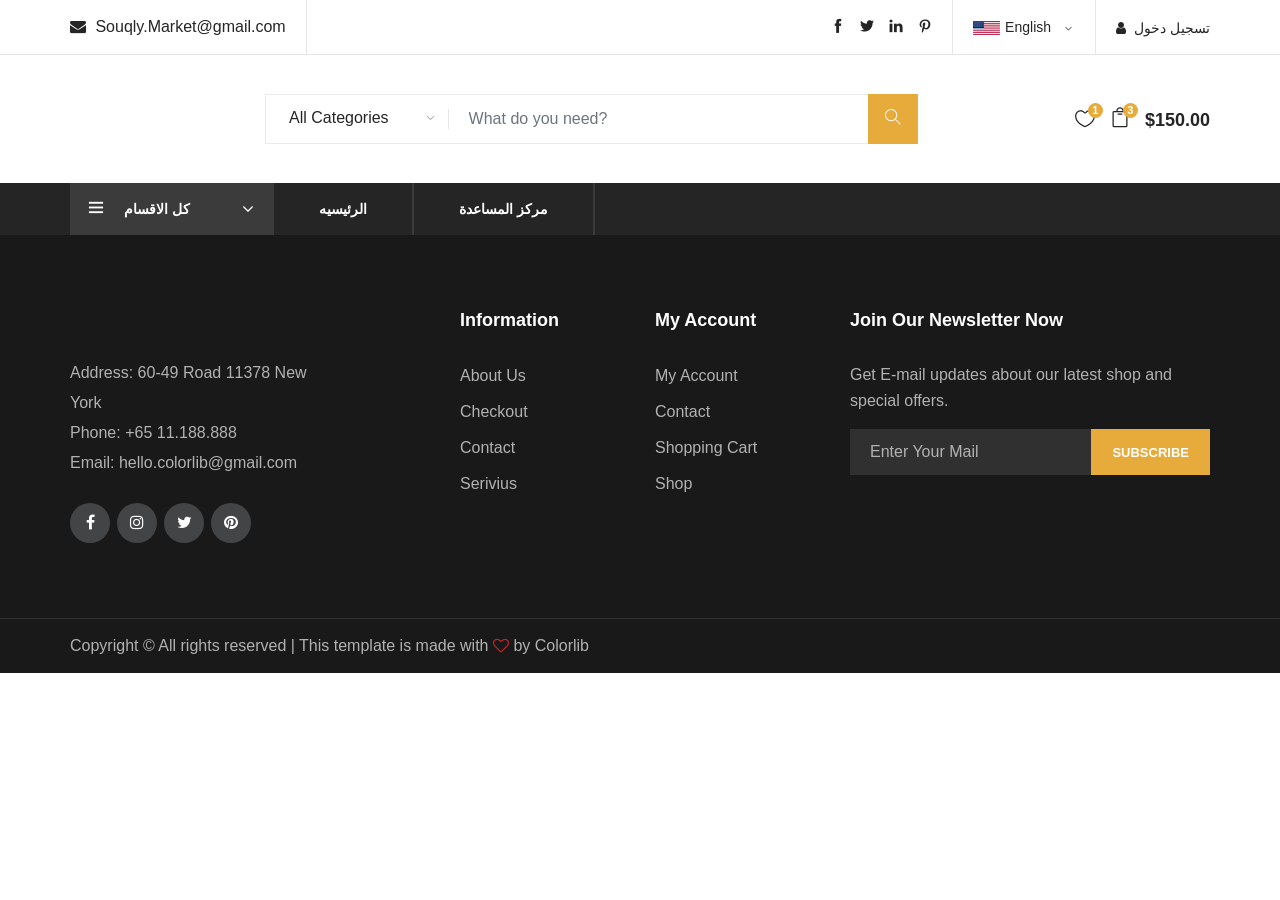
==== index.html @ 168056d9 "Auto-generated commit [ci skip]" ====
<!doctype html>
<html lang="en">
<head>
  <meta charset="utf-8">
  <title>Souqly</title>
  <base href="https://Ahmed-hussen.github.io/TESTGP">
  <meta name="viewport" content="width=device-width, initial-scale=1">
  <link rel="icon" type="image/x-icon" href="favicon.ico">
  <meta charset="UTF-8">

  <!-- Google Font -->
  <link rel="preconnect" href="https://fonts.gstatic.com">
  <style type="text/css">@font-face{font-family:'Almarai';font-style:normal;font-weight:300;font-display:swap;src:url(https://fonts.gstatic.com/s/almarai/v5/tssoApxBaigK_hnnS_anhns.woff) format('woff');}@font-face{font-family:'Almarai';font-style:normal;font-weight:300;font-display:swap;src:url(https://fonts.gstatic.com/s/almarai/v5/tssoApxBaigK_hnnS_antnqWo4z1oXk.woff2) format('woff2');unicode-range:U+0600-06FF, U+200C-200E, U+2010-2011, U+204F, U+2E41, U+FB50-FDFF, U+FE80-FEFC, U+0000-00FF, U+0131, U+0152-0153, U+02BB-02BC, U+02C6, U+02DA, U+02DC, U+2000-206F, U+2074, U+20AC, U+2122, U+2191, U+2193, U+2212, U+2215, U+FEFF, U+FFFD;}</style>  <!-- Css Styles -->
  <link rel="stylesheet" href="assets/css/bootstrap.min.css" type="text/css">
  <link rel="stylesheet" href="assets/css/font-awesome.min.css" type="text/css">
  <link rel="stylesheet" href="assets/css/themify-icons.css" type="text/css">
  <link rel="stylesheet" href="assets/css/elegant-icons.css" type="text/css">
  <link rel="stylesheet" href="assets/css/owl.carousel.min.css" type="text/css">
  <link rel="stylesheet" href="assets/css/nice-select.css" type="text/css">
  <link rel="stylesheet" href="assets/css/jquery-ui.min.css" type="text/css">
  <link rel="stylesheet" href="assets/css/slicknav.min.css" type="text/css">
  <link rel="stylesheet" href="assets/css/style.css" type="text/css">

<link rel="stylesheet" href="styles.7e6ecab0641d429985f8.css"></head>
<body>
  <div id="preloder">
    <div class="loader"></div>
</div>

  <app-root></app-root>



      <!-- Js Plugins -->
      <script src="assets/js/jquery-3.3.1.min.js"></script>
      <script src="assets/js/bootstrap.min.js"></script>
      <script src="assets/js/jquery-ui.min.js"></script>
      <script src="assets/js/jquery.countdown.min.js"></script>
      <script src="assets/js/jquery.nice-select.min.js"></script>
      <script src="assets/js/jquery.zoom.min.js"></script>
      <script src="assets/js/jquery.dd.min.js"></script>
      <script src="assets/js/jquery.slicknav.js"></script>
      <script src="assets/js/owl.carousel.min.js"></script>
      <script src="assets/js/main.js"></script>

<script src="runtime-es2015.a4dadbc03350107420a4.js" type="module"></script><script src="runtime-es5.a4dadbc03350107420a4.js" nomodule="" defer=""></script><script src="polyfills-es5.f86b6e64b346708f5b29.js" nomodule="" defer=""></script><script src="polyfills-es2015.387d40c09b6078570d9c.js" type="module"></script><script src="scripts.671617f0b93e0e3b26b5.js" defer=""></script><script src="main-es2015.150c7a10411a22633ca9.js" type="module"></script><script src="main-es5.150c7a10411a22633ca9.js" nomodule="" defer=""></script></body>
</html>
---- assets/css/themify-icons.css ----
@font-face {
	font-family: 'themify';
	src:url('../fonts/themify.eot?-fvbane');
	src:url('../fonts/themify.eot?#iefix-fvbane') format('embedded-opentype'),
		url('../fonts/themify.woff?-fvbane') format('woff'),
		url('../fonts/themify.ttf?-fvbane') format('truetype'),
		url('../fonts/themify.svg?-fvbane#themify') format('svg');
	font-weight: normal;
	font-style: normal;
}

[class^="ti-"], [class*=" ti-"] {
	font-family: 'themify';
	speak: none;
	font-style: normal;
	font-weight: normal;
	font-variant: normal;
	text-transform: none;
	line-height: 1;

	/* Better Font Rendering =========== */
	-webkit-font-smoothing: antialiased;
	-moz-osx-font-smoothing: grayscale;
}

.ti-wand:before {
	content: "\e600";
}
.ti-volume:before {
	content: "\e601";
}
.ti-user:before {
	content: "\e602";
}
.ti-unlock:before {
	content: "\e603";
}
.ti-unlink:before {
	content: "\e604";
}
.ti-trash:before {
	content: "\e605";
}
.ti-thought:before {
	content: "\e606";
}
.ti-target:before {
	content: "\e607";
}
.ti-tag:before {
	content: "\e608";
}
.ti-tablet:before {
	content: "\e609";
}
.ti-star:before {
	content: "\e60a";
}
.ti-spray:before {
	content: "\e60b";
}
.ti-signal:before {
	content: "\e60c";
}
.ti-shopping-cart:before {
	content: "\e60d";
}
.ti-shopping-cart-full:before {
	content: "\e60e";
}
.ti-settings:before {
	content: "\e60f";
}
.ti-search:before {
	content: "\e610";
}
.ti-zoom-in:before {
	content: "\e611";
}
.ti-zoom-out:before {
	content: "\e612";
}
.ti-cut:before {
	content: "\e613";
}
.ti-ruler:before {
	content: "\e614";
}
.ti-ruler-pencil:before {
	content: "\e615";
}
.ti-ruler-alt:before {
	content: "\e616";
}
.ti-bookmark:before {
	content: "\e617";
}
.ti-bookmark-alt:before {
	content: "\e618";
}
.ti-reload:before {
	content: "\e619";
}
.ti-plus:before {
	content: "\e61a";
}
.ti-pin:before {
	content: "\e61b";
}
.ti-pencil:before {
	content: "\e61c";
}
.ti-pencil-alt:before {
	content: "\e61d";
}
.ti-paint-roller:before {
	content: "\e61e";
}
.ti-paint-bucket:before {
	content: "\e61f";
}
.ti-na:before {
	content: "\e620";
}
.ti-mobile:before {
	content: "\e621";
}
.ti-minus:before {
	content: "\e622";
}
.ti-medall:before {
	content: "\e623";
}
.ti-medall-alt:before {
	content: "\e624";
}
.ti-marker:before {
	content: "\e625";
}
.ti-marker-alt:before {
	content: "\e626";
}
.ti-arrow-up:before {
	content: "\e627";
}
.ti-arrow-right:before {
	content: "\e628";
}
.ti-arrow-left:before {
	content: "\e629";
}
.ti-arrow-down:before {
	content: "\e62a";
}
.ti-lock:before {
	content: "\e62b";
}
.ti-location-arrow:before {
	content: "\e62c";
}
.ti-link:before {
	content: "\e62d";
}
.ti-layout:before {
	content: "\e62e";
}
.ti-layers:before {
	content: "\e62f";
}
.ti-layers-alt:before {
	content: "\e630";
}
.ti-key:before {
	content: "\e631";
}
.ti-import:before {
	content: "\e632";
}
.ti-image:before {
	content: "\e633";
}
.ti-heart:before {
	content: "\e634";
}
.ti-heart-broken:before {
	content: "\e635";
}
.ti-hand-stop:before {
	content: "\e636";
}
.ti-hand-open:before {
	content: "\e637";
}
.ti-hand-drag:before {
	content: "\e638";
}
.ti-folder:before {
	content: "\e639";
}
.ti-flag:before {
	content: "\e63a";
}
.ti-flag-alt:before {
	content: "\e63b";
}
.ti-flag-alt-2:before {
	content: "\e63c";
}
.ti-eye:before {
	content: "\e63d";
}
.ti-export:before {
	content: "\e63e";
}
.ti-exchange-vertical:before {
	content: "\e63f";
}
.ti-desktop:before {
	content: "\e640";
}
.ti-cup:before {
	content: "\e641";
}
.ti-crown:before {
	content: "\e642";
}
.ti-comments:before {
	content: "\e643";
}
.ti-comment:before {
	content: "\e644";
}
.ti-comment-alt:before {
	content: "\e645";
}
.ti-close:before {
	content: "\e646";
}
.ti-clip:before {
	content: "\e647";
}
.ti-angle-up:before {
	content: "\e648";
}
.ti-angle-right:before {
	content: "\e649";
}
.ti-angle-left:before {
	content: "\e64a";
}
.ti-angle-down:before {
	content: "\e64b";
}
.ti-check:before {
	content: "\e64c";
}
.ti-check-box:before {
	content: "\e64d";
}
.ti-camera:before {
	content: "\e64e";
}
.ti-announcement:before {
	content: "\e64f";
}
.ti-brush:before {
	content: "\e650";
}
.ti-briefcase:before {
	content: "\e651";
}
.ti-bolt:before {
	content: "\e652";
}
.ti-bolt-alt:before {
	content: "\e653";
}
.ti-blackboard:before {
	content: "\e654";
}
.ti-bag:before {
	content: "\e655";
}
.ti-move:before {
	content: "\e656";
}
.ti-arrows-vertical:before {
	content: "\e657";
}
.ti-arrows-horizontal:before {
	content: "\e658";
}
.ti-fullscreen:before {
	content: "\e659";
}
.ti-arrow-top-right:before {
	content: "\e65a";
}
.ti-arrow-top-left:before {
	content: "\e65b";
}
.ti-arrow-circle-up:before {
	content: "\e65c";
}
.ti-arrow-circle-right:before {
	content: "\e65d";
}
.ti-arrow-circle-left:before {
	content: "\e65e";
}
.ti-arrow-circle-down:before {
	content: "\e65f";
}
.ti-angle-double-up:before {
	content: "\e660";
}
.ti-angle-double-right:before {
	content: "\e661";
}
.ti-angle-double-left:before {
	content: "\e662";
}
.ti-angle-double-down:before {
	content: "\e663";
}
.ti-zip:before {
	content: "\e664";
}
.ti-world:before {
	content: "\e665";
}
.ti-wheelchair:before {
	content: "\e666";
}
.ti-view-list:before {
	content: "\e667";
}
.ti-view-list-alt:before {
	content: "\e668";
}
.ti-view-grid:before {
	content: "\e669";
}
.ti-uppercase:before {
	content: "\e66a";
}
.ti-upload:before {
	content: "\e66b";
}
.ti-underline:before {
	content: "\e66c";
}
.ti-truck:before {
	content: "\e66d";
}
.ti-timer:before {
	content: "\e66e";
}
.ti-ticket:before {
	content: "\e66f";
}
.ti-thumb-up:before {
	content: "\e670";
}
.ti-thumb-down:before {
	content: "\e671";
}
.ti-text:before {
	content: "\e672";
}
.ti-stats-up:before {
	content: "\e673";
}
.ti-stats-down:before {
	content: "\e674";
}
.ti-split-v:before {
	content: "\e675";
}
.ti-split-h:before {
	content: "\e676";
}
.ti-smallcap:before {
	content: "\e677";
}
.ti-shine:before {
	content: "\e678";
}
.ti-shift-right:before {
	content: "\e679";
}
.ti-shift-left:before {
	content: "\e67a";
}
.ti-shield:before {
	content: "\e67b";
}
.ti-notepad:before {
	content: "\e67c";
}
.ti-server:before {
	content: "\e67d";
}
.ti-quote-right:before {
	content: "\e67e";
}
.ti-quote-left:before {
	content: "\e67f";
}
.ti-pulse:before {
	content: "\e680";
}
.ti-printer:before {
	content: "\e681";
}
.ti-power-off:before {
	content: "\e682";
}
.ti-plug:before {
	content: "\e683";
}
.ti-pie-chart:before {
	content: "\e684";
}
.ti-paragraph:before {
	content: "\e685";
}
.ti-panel:before {
	content: "\e686";
}
.ti-package:before {
	content: "\e687";
}
.ti-music:before {
	content: "\e688";
}
.ti-music-alt:before {
	content: "\e689";
}
.ti-mouse:before {
	content: "\e68a";
}
.ti-mouse-alt:before {
	content: "\e68b";
}
.ti-money:before {
	content: "\e68c";
}
.ti-microphone:before {
	content: "\e68d";
}
.ti-menu:before {
	content: "\e68e";
}
.ti-menu-alt:before {
	content: "\e68f";
}
.ti-map:before {
	content: "\e690";
}
.ti-map-alt:before {
	content: "\e691";
}
.ti-loop:before {
	content: "\e692";
}
.ti-location-pin:before {
	content: "\e693";
}
.ti-list:before {
	content: "\e694";
}
.ti-light-bulb:before {
	content: "\e695";
}
.ti-Italic:before {
	content: "\e696";
}
.ti-info:before {
	content: "\e697";
}
.ti-infinite:before {
	content: "\e698";
}
.ti-id-badge:before {
	content: "\e699";
}
.ti-hummer:before {
	content: "\e69a";
}
.ti-home:before {
	content: "\e69b";
}
.ti-help:before {
	content: "\e69c";
}
.ti-headphone:before {
	content: "\e69d";
}
.ti-harddrives:before {
	content: "\e69e";
}
.ti-harddrive:before {
	content: "\e69f";
}
.ti-gift:before {
	content: "\e6a0";
}
.ti-game:before {
	content: "\e6a1";
}
.ti-filter:before {
	content: "\e6a2";
}
.ti-files:before {
	content: "\e6a3";
}
.ti-file:before {
	content: "\e6a4";
}
.ti-eraser:before {
	content: "\e6a5";
}
.ti-envelope:before {
	content: "\e6a6";
}
.ti-download:before {
	content: "\e6a7";
}
.ti-direction:before {
	content: "\e6a8";
}
.ti-direction-alt:before {
	content: "\e6a9";
}
.ti-dashboard:before {
	content: "\e6aa";
}
.ti-control-stop:before {
	content: "\e6ab";
}
.ti-control-shuffle:before {
	content: "\e6ac";
}
.ti-control-play:before {
	content: "\e6ad";
}
.ti-control-pause:before {
	content: "\e6ae";
}
.ti-control-forward:before {
	content: "\e6af";
}
.ti-control-backward:before {
	content: "\e6b0";
}
.ti-cloud:before {
	content: "\e6b1";
}
.ti-cloud-up:before {
	content: "\e6b2";
}
.ti-cloud-down:before {
	content: "\e6b3";
}
.ti-clipboard:before {
	content: "\e6b4";
}
.ti-car:before {
	content: "\e6b5";
}
.ti-calendar:before {
	content: "\e6b6";
}
.ti-book:before {
	content: "\e6b7";
}
.ti-bell:before {
	content: "\e6b8";
}
.ti-basketball:before {
	content: "\e6b9";
}
.ti-bar-chart:before {
	content: "\e6ba";
}
.ti-bar-chart-alt:before {
	content: "\e6bb";
}
.ti-back-right:before {
	content: "\e6bc";
}
.ti-back-left:before {
	content: "\e6bd";
}
.ti-arrows-corner:before {
	content: "\e6be";
}
.ti-archive:before {
	content: "\e6bf";
}
.ti-anchor:before {
	content: "\e6c0";
}
.ti-align-right:before {
	content: "\e6c1";
}
.ti-align-left:before {
	content: "\e6c2";
}
.ti-align-justify:before {
	content: "\e6c3";
}
.ti-align-center:before {
	content: "\e6c4";
}
.ti-alert:before {
	content: "\e6c5";
}
.ti-alarm-clock:before {
	content: "\e6c6";
}
.ti-agenda:before {
	content: "\e6c7";
}
.ti-write:before {
	content: "\e6c8";
}
.ti-window:before {
	content: "\e6c9";
}
.ti-widgetized:before {
	content: "\e6ca";
}
.ti-widget:before {
	content: "\e6cb";
}
.ti-widget-alt:before {
	content: "\e6cc";
}
.ti-wallet:before {
	content: "\e6cd";
}
.ti-video-clapper:before {
	content: "\e6ce";
}
.ti-video-camera:before {
	content: "\e6cf";
}
.ti-vector:before {
	content: "\e6d0";
}
.ti-themify-logo:before {
	content: "\e6d1";
}
.ti-themify-favicon:before {
	content: "\e6d2";
}
.ti-themify-favicon-alt:before {
	content: "\e6d3";
}
.ti-support:before {
	content: "\e6d4";
}
.ti-stamp:before {
	content: "\e6d5";
}
.ti-split-v-alt:before {
	content: "\e6d6";
}
.ti-slice:before {
	content: "\e6d7";
}
.ti-shortcode:before {
	content: "\e6d8";
}
.ti-shift-right-alt:before {
	content: "\e6d9";
}
.ti-shift-left-alt:before {
	content: "\e6da";
}
.ti-ruler-alt-2:before {
	content: "\e6db";
}
.ti-receipt:before {
	content: "\e6dc";
}
.ti-pin2:before {
	content: "\e6dd";
}
.ti-pin-alt:before {
	content: "\e6de";
}
.ti-pencil-alt2:before {
	content: "\e6df";
}
.ti-palette:before {
	content: "\e6e0";
}
.ti-more:before {
	content: "\e6e1";
}
.ti-more-alt:before {
	content: "\e6e2";
}
.ti-microphone-alt:before {
	content: "\e6e3";
}
.ti-magnet:before {
	content: "\e6e4";
}
.ti-line-double:before {
	content: "\e6e5";
}
.ti-line-dotted:before {
	content: "\e6e6";
}
.ti-line-dashed:before {
	content: "\e6e7";
}
.ti-layout-width-full:before {
	content: "\e6e8";
}
.ti-layout-width-default:before {
	content: "\e6e9";
}
.ti-layout-width-default-alt:before {
	content: "\e6ea";
}
.ti-layout-tab:before {
	content: "\e6eb";
}
.ti-layout-tab-window:before {
	content: "\e6ec";
}
.ti-layout-tab-v:before {
	content: "\e6ed";
}
.ti-layout-tab-min:before {
	content: "\e6ee";
}
.ti-layout-slider:before {
	content: "\e6ef";
}
.ti-layout-slider-alt:before {
	content: "\e6f0";
}
.ti-layout-sidebar-right:before {
	content: "\e6f1";
}
.ti-layout-sidebar-none:before {
	content: "\e6f2";
}
.ti-layout-sidebar-left:before {
	content: "\e6f3";
}
.ti-layout-placeholder:before {
	content: "\e6f4";
}
.ti-layout-menu:before {
	content: "\e6f5";
}
.ti-layout-menu-v:before {
	content: "\e6f6";
}
.ti-layout-menu-separated:before {
	content: "\e6f7";
}
.ti-layout-menu-full:before {
	content: "\e6f8";
}
.ti-layout-media-right-alt:before {
	content: "\e6f9";
}
.ti-layout-media-right:before {
	content: "\e6fa";
}
.ti-layout-media-overlay:before {
	content: "\e6fb";
}
.ti-layout-media-overlay-alt:before {
	content: "\e6fc";
}
.ti-layout-media-overlay-alt-2:before {
	content: "\e6fd";
}
.ti-layout-media-left-alt:before {
	content: "\e6fe";
}
.ti-layout-media-left:before {
	content: "\e6ff";
}
.ti-layout-media-center-alt:before {
	content: "\e700";
}
.ti-layout-media-center:before {
	content: "\e701";
}
.ti-layout-list-thumb:before {
	content: "\e702";
}
.ti-layout-list-thumb-alt:before {
	content: "\e703";
}
.ti-layout-list-post:before {
	content: "\e704";
}
.ti-layout-list-large-image:before {
	content: "\e705";
}
.ti-layout-line-solid:before {
	content: "\e706";
}
.ti-layout-grid4:before {
	content: "\e707";
}
.ti-layout-grid3:before {
	content: "\e708";
}
.ti-layout-grid2:before {
	content: "\e709";
}
.ti-layout-grid2-thumb:before {
	content: "\e70a";
}
.ti-layout-cta-right:before {
	content: "\e70b";
}
.ti-layout-cta-left:before {
	content: "\e70c";
}
.ti-layout-cta-center:before {
	content: "\e70d";
}
.ti-layout-cta-btn-right:before {
	content: "\e70e";
}
.ti-layout-cta-btn-left:before {
	content: "\e70f";
}
.ti-layout-column4:before {
	content: "\e710";
}
.ti-layout-column3:before {
	content: "\e711";
}
.ti-layout-column2:before {
	content: "\e712";
}
.ti-layout-accordion-separated:before {
	content: "\e713";
}
.ti-layout-accordion-merged:before {
	content: "\e714";
}
.ti-layout-accordion-list:before {
	content: "\e715";
}
.ti-ink-pen:before {
	content: "\e716";
}
.ti-info-alt:before {
	content: "\e717";
}
.ti-help-alt:before {
	content: "\e718";
}
.ti-headphone-alt:before {
	content: "\e719";
}
.ti-hand-point-up:before {
	content: "\e71a";
}
.ti-hand-point-right:before {
	content: "\e71b";
}
.ti-hand-point-left:before {
	content: "\e71c";
}
.ti-hand-point-down:before {
	content: "\e71d";
}
.ti-gallery:before {
	content: "\e71e";
}
.ti-face-smile:before {
	content: "\e71f";
}
.ti-face-sad:before {
	content: "\e720";
}
.ti-credit-card:before {
	content: "\e721";
}
.ti-control-skip-forward:before {
	content: "\e722";
}
.ti-control-skip-backward:before {
	content: "\e723";
}
.ti-control-record:before {
	content: "\e724";
}
.ti-control-eject:before {
	content: "\e725";
}
.ti-comments-smiley:before {
	content: "\e726";
}
.ti-brush-alt:before {
	content: "\e727";
}
.ti-youtube:before {
	content: "\e728";
}
.ti-vimeo:before {
	content: "\e729";
}
.ti-twitter:before {
	content: "\e72a";
}
.ti-time:before {
	content: "\e72b";
}
.ti-tumblr:before {
	content: "\e72c";
}
.ti-skype:before {
	content: "\e72d";
}
.ti-share:before {
	content: "\e72e";
}
.ti-share-alt:before {
	content: "\e72f";
}
.ti-rocket:before {
	content: "\e730";
}
.ti-pinterest:before {
	content: "\e731";
}
.ti-new-window:before {
	content: "\e732";
}
.ti-microsoft:before {
	content: "\e733";
}
.ti-list-ol:before {
	content: "\e734";
}
.ti-linkedin:before {
	content: "\e735";
}
.ti-layout-sidebar-2:before {
	content: "\e736";
}
.ti-layout-grid4-alt:before {
	content: "\e737";
}
.ti-layout-grid3-alt:before {
	content: "\e738";
}
.ti-layout-grid2-alt:before {
	content: "\e739";
}
.ti-layout-column4-alt:before {
	content: "\e73a";
}
.ti-layout-column3-alt:before {
	content: "\e73b";
}
.ti-layout-column2-alt:before {
	content: "\e73c";
}
.ti-instagram:before {
	content: "\e73d";
}
.ti-google:before {
	content: "\e73e";
}
.ti-github:before {
	content: "\e73f";
}
.ti-flickr:before {
	content: "\e740";
}
.ti-facebook:before {
	content: "\e741";
}
.ti-dropbox:before {
	content: "\e742";
}
.ti-dribbble:before {
	content: "\e743";
}
.ti-apple:before {
	content: "\e744";
}
.ti-android:before {
	content: "\e745";
}
.ti-save:before {
	content: "\e746";
}
.ti-save-alt:before {
	content: "\e747";
}
.ti-yahoo:before {
	content: "\e748";
}
.ti-wordpress:before {
	content: "\e749";
}
.ti-vimeo-alt:before {
	content: "\e74a";
}
.ti-twitter-alt:before {
	content: "\e74b";
}
.ti-tumblr-alt:before {
	content: "\e74c";
}
.ti-trello:before {
	content: "\e74d";
}
.ti-stack-overflow:before {
	content: "\e74e";
}
.ti-soundcloud:before {
	content: "\e74f";
}
.ti-sharethis:before {
	content: "\e750";
}
.ti-sharethis-alt:before {
	content: "\e751";
}
.ti-reddit:before {
	content: "\e752";
}
.ti-pinterest-alt:before {
	content: "\e753";
}
.ti-microsoft-alt:before {
	content: "\e754";
}
.ti-linux:before {
	content: "\e755";
}
.ti-jsfiddle:before {
	content: "\e756";
}
.ti-joomla:before {
	content: "\e757";
}
.ti-html5:before {
	content: "\e758";
}
.ti-flickr-alt:before {
	content: "\e759";
}
.ti-email:before {
	content: "\e75a";
}
.ti-drupal:before {
	content: "\e75b";
}
.ti-dropbox-alt:before {
	content: "\e75c";
}
.ti-css3:before {
	content: "\e75d";
}
.ti-rss:before {
	content: "\e75e";
}
.ti-rss-alt:before {
	content: "\e75f";
}
---- assets/css/elegant-icons.css ----
@font-face {
	font-family: 'ElegantIcons';
	src:url('../fonts/ElegantIcons.eot');
	src:url('../fonts/ElegantIcons.eot?#iefix') format('embedded-opentype'),
		url('../fonts/ElegantIcons.woff') format('woff'),
		url('../fonts/ElegantIcons.ttf') format('truetype'),
		url('../fonts/ElegantIcons.svg#ElegantIcons') format('svg');
	font-weight: normal;
	font-style: normal;
}

/* Use the following CSS code if you want to use data attributes for inserting your icons */
[data-icon]:before {
	font-family: 'ElegantIcons';
	content: attr(data-icon);
	speak: none;
	font-weight: normal;
	font-variant: normal;
	text-transform: none;
	line-height: 1;
	-webkit-font-smoothing: antialiased;
	-moz-osx-font-smoothing: grayscale;
}

/* Use the following CSS code if you want to have a class per icon */
/*
Instead of a list of all class selectors,
you can use the generic selector below, but it's slower:
[class*="your-class-prefix"] {
*/
.arrow_up, .arrow_down, .arrow_left, .arrow_right, .arrow_left-up, .arrow_right-up, .arrow_right-down, .arrow_left-down, .arrow-up-down, .arrow_up-down_alt, .arrow_left-right_alt, .arrow_left-right, .arrow_expand_alt2, .arrow_expand_alt, .arrow_condense, .arrow_expand, .arrow_move, .arrow_carrot-up, .arrow_carrot-down, .arrow_carrot-left, .arrow_carrot-right, .arrow_carrot-2up, .arrow_carrot-2down, .arrow_carrot-2left, .arrow_carrot-2right, .arrow_carrot-up_alt2, .arrow_carrot-down_alt2, .arrow_carrot-left_alt2, .arrow_carrot-right_alt2, .arrow_carrot-2up_alt2, .arrow_carrot-2down_alt2, .arrow_carrot-2left_alt2, .arrow_carrot-2right_alt2, .arrow_triangle-up, .arrow_triangle-down, .arrow_triangle-left, .arrow_triangle-right, .arrow_triangle-up_alt2, .arrow_triangle-down_alt2, .arrow_triangle-left_alt2, .arrow_triangle-right_alt2, .arrow_back, .icon_minus-06, .icon_plus, .icon_close, .icon_check, .icon_minus_alt2, .icon_plus_alt2, .icon_close_alt2, .icon_check_alt2, .icon_zoom-out_alt, .icon_zoom-in_alt, .icon_search, .icon_box-empty, .icon_box-selected, .icon_minus-box, .icon_plus-box, .icon_box-checked, .icon_circle-empty, .icon_circle-slelected, .icon_stop_alt2, .icon_stop, .icon_pause_alt2, .icon_pause, .icon_menu, .icon_menu-square_alt2, .icon_menu-circle_alt2, .icon_ul, .icon_ol, .icon_adjust-horiz, .icon_adjust-vert, .icon_document_alt, .icon_documents_alt, .icon_pencil, .icon_pencil-edit_alt, .icon_pencil-edit, .icon_folder-alt, .icon_folder-open_alt, .icon_folder-add_alt, .icon_info_alt, .icon_error-oct_alt, .icon_error-circle_alt, .icon_error-triangle_alt, .icon_question_alt2, .icon_question, .icon_comment_alt, .icon_chat_alt, .icon_vol-mute_alt, .icon_volume-low_alt, .icon_volume-high_alt, .icon_quotations, .icon_quotations_alt2, .icon_clock_alt, .icon_lock_alt, .icon_lock-open_alt, .icon_key_alt, .icon_cloud_alt, .icon_cloud-upload_alt, .icon_cloud-download_alt, .icon_image, .icon_images, .icon_lightbulb_alt, .icon_gift_alt, .icon_house_alt, .icon_genius, .icon_mobile, .icon_tablet, .icon_laptop, .icon_desktop, .icon_camera_alt, .icon_mail_alt, .icon_cone_alt, .icon_ribbon_alt, .icon_bag_alt, .icon_creditcard, .icon_cart_alt, .icon_paperclip, .icon_tag_alt, .icon_tags_alt, .icon_trash_alt, .icon_cursor_alt, .icon_mic_alt, .icon_compass_alt, .icon_pin_alt, .icon_pushpin_alt, .icon_map_alt, .icon_drawer_alt, .icon_toolbox_alt, .icon_book_alt, .icon_calendar, .icon_film, .icon_table, .icon_contacts_alt, .icon_headphones, .icon_lifesaver, .icon_piechart, .icon_refresh, .icon_link_alt, .icon_link, .icon_loading, .icon_blocked, .icon_archive_alt, .icon_heart_alt, .icon_star_alt, .icon_star-half_alt, .icon_star, .icon_star-half, .icon_tools, .icon_tool, .icon_cog, .icon_cogs, .arrow_up_alt, .arrow_down_alt, .arrow_left_alt, .arrow_right_alt, .arrow_left-up_alt, .arrow_right-up_alt, .arrow_right-down_alt, .arrow_left-down_alt, .arrow_condense_alt, .arrow_expand_alt3, .arrow_carrot_up_alt, .arrow_carrot-down_alt, .arrow_carrot-left_alt, .arrow_carrot-right_alt, .arrow_carrot-2up_alt, .arrow_carrot-2dwnn_alt, .arrow_carrot-2left_alt, .arrow_carrot-2right_alt, .arrow_triangle-up_alt, .arrow_triangle-down_alt, .arrow_triangle-left_alt, .arrow_triangle-right_alt, .icon_minus_alt, .icon_plus_alt, .icon_close_alt, .icon_check_alt, .icon_zoom-out, .icon_zoom-in, .icon_stop_alt, .icon_menu-square_alt, .icon_menu-circle_alt, .icon_document, .icon_documents, .icon_pencil_alt, .icon_folder, .icon_folder-open, .icon_folder-add, .icon_folder_upload, .icon_folder_download, .icon_info, .icon_error-circle, .icon_error-oct, .icon_error-triangle, .icon_question_alt, .icon_comment, .icon_chat, .icon_vol-mute, .icon_volume-low, .icon_volume-high, .icon_quotations_alt, .icon_clock, .icon_lock, .icon_lock-open, .icon_key, .icon_cloud, .icon_cloud-upload, .icon_cloud-download, .icon_lightbulb, .icon_gift, .icon_house, .icon_camera, .icon_mail, .icon_cone, .icon_ribbon, .icon_bag, .icon_cart, .icon_tag, .icon_tags, .icon_trash, .icon_cursor, .icon_mic, .icon_compass, .icon_pin, .icon_pushpin, .icon_map, .icon_drawer, .icon_toolbox, .icon_book, .icon_contacts, .icon_archive, .icon_heart, .icon_profile, .icon_group, .icon_grid-2x2, .icon_grid-3x3, .icon_music, .icon_pause_alt, .icon_phone, .icon_upload, .icon_download, .social_facebook, .social_twitter, .social_pinterest, .social_googleplus, .social_tumblr, .social_tumbleupon, .social_wordpress, .social_instagram, .social_dribbble, .social_vimeo, .social_linkedin, .social_rss, .social_deviantart, .social_share, .social_myspace, .social_skype, .social_youtube, .social_picassa, .social_googledrive, .social_flickr, .social_blogger, .social_spotify, .social_delicious, .social_facebook_circle, .social_twitter_circle, .social_pinterest_circle, .social_googleplus_circle, .social_tumblr_circle, .social_stumbleupon_circle, .social_wordpress_circle, .social_instagram_circle, .social_dribbble_circle, .social_vimeo_circle, .social_linkedin_circle, .social_rss_circle, .social_deviantart_circle, .social_share_circle, .social_myspace_circle, .social_skype_circle, .social_youtube_circle, .social_picassa_circle, .social_googledrive_alt2, .social_flickr_circle, .social_blogger_circle, .social_spotify_circle, .social_delicious_circle, .social_facebook_square, .social_twitter_square, .social_pinterest_square, .social_googleplus_square, .social_tumblr_square, .social_stumbleupon_square, .social_wordpress_square, .social_instagram_square, .social_dribbble_square, .social_vimeo_square, .social_linkedin_square, .social_rss_square, .social_deviantart_square, .social_share_square, .social_myspace_square, .social_skype_square, .social_youtube_square, .social_picassa_square, .social_googledrive_square, .social_flickr_square, .social_blogger_square, .social_spotify_square, .social_delicious_square, .icon_printer, .icon_calulator, .icon_building, .icon_floppy, .icon_drive, .icon_search-2, .icon_id, .icon_id-2, .icon_puzzle, .icon_like, .icon_dislike, .icon_mug, .icon_currency, .icon_wallet, .icon_pens, .icon_easel, .icon_flowchart, .icon_datareport, .icon_briefcase, .icon_shield, .icon_percent, .icon_globe, .icon_globe-2, .icon_target, .icon_hourglass, .icon_balance, .icon_rook, .icon_printer-alt, .icon_calculator_alt, .icon_building_alt, .icon_floppy_alt, .icon_drive_alt, .icon_search_alt, .icon_id_alt, .icon_id-2_alt, .icon_puzzle_alt, .icon_like_alt, .icon_dislike_alt, .icon_mug_alt, .icon_currency_alt, .icon_wallet_alt, .icon_pens_alt, .icon_easel_alt, .icon_flowchart_alt, .icon_datareport_alt, .icon_briefcase_alt, .icon_shield_alt, .icon_percent_alt, .icon_globe_alt, .icon_clipboard {
	font-family: 'ElegantIcons';
	speak: none;
	font-style: normal;
	font-weight: normal;
	font-variant: normal;
	text-transform: none;
	line-height: 1;
	-webkit-font-smoothing: antialiased;
}
.arrow_up:before {
	content: "\21";
}
.arrow_down:before {
	content: "\22";
}
.arrow_left:before {
	content: "\23";
}
.arrow_right:before {
	content: "\24";
}
.arrow_left-up:before {
	content: "\25";
}
.arrow_right-up:before {
	content: "\26";
}
.arrow_right-down:before {
	content: "\27";
}
.arrow_left-down:before {
	content: "\28";
}
.arrow-up-down:before {
	content: "\29";
}
.arrow_up-down_alt:before {
	content: "\2a";
}
.arrow_left-right_alt:before {
	content: "\2b";
}
.arrow_left-right:before {
	content: "\2c";
}
.arrow_expand_alt2:before {
	content: "\2d";
}
.arrow_expand_alt:before {
	content: "\2e";
}
.arrow_condense:before {
	content: "\2f";
}
.arrow_expand:before {
	content: "\30";
}
.arrow_move:before {
	content: "\31";
}
.arrow_carrot-up:before {
	content: "\32";
}
.arrow_carrot-down:before {
	content: "\33";
}
.arrow_carrot-left:before {
	content: "\34";
}
.arrow_carrot-right:before {
	content: "\35";
}
.arrow_carrot-2up:before {
	content: "\36";
}
.arrow_carrot-2down:before {
	content: "\37";
}
.arrow_carrot-2left:before {
	content: "\38";
}
.arrow_carrot-2right:before {
	content: "\39";
}
.arrow_carrot-up_alt2:before {
	content: "\3a";
}
.arrow_carrot-down_alt2:before {
	content: "\3b";
}
.arrow_carrot-left_alt2:before {
	content: "\3c";
}
.arrow_carrot-right_alt2:before {
	content: "\3d";
}
.arrow_carrot-2up_alt2:before {
	content: "\3e";
}
.arrow_carrot-2down_alt2:before {
	content: "\3f";
}
.arrow_carrot-2left_alt2:before {
	content: "\40";
}
.arrow_carrot-2right_alt2:before {
	content: "\41";
}
.arrow_triangle-up:before {
	content: "\42";
}
.arrow_triangle-down:before {
	content: "\43";
}
.arrow_triangle-left:before {
	content: "\44";
}
.arrow_triangle-right:before {
	content: "\45";
}
.arrow_triangle-up_alt2:before {
	content: "\46";
}
.arrow_triangle-down_alt2:before {
	content: "\47";
}
.arrow_triangle-left_alt2:before {
	content: "\48";
}
.arrow_triangle-right_alt2:before {
	content: "\49";
}
.arrow_back:before {
	content: "\4a";
}
.icon_minus-06:before {
	content: "\4b";
}
.icon_plus:before {
	content: "\4c";
}
.icon_close:before {
	content: "\4d";
}
.icon_check:before {
	content: "\4e";
}
.icon_minus_alt2:before {
	content: "\4f";
}
.icon_plus_alt2:before {
	content: "\50";
}
.icon_close_alt2:before {
	content: "\51";
}
.icon_check_alt2:before {
	content: "\52";
}
.icon_zoom-out_alt:before {
	content: "\53";
}
.icon_zoom-in_alt:before {
	content: "\54";
}
.icon_search:before {
	content: "\55";
}
.icon_box-empty:before {
	content: "\56";
}
.icon_box-selected:before {
	content: "\57";
}
.icon_minus-box:before {
	content: "\58";
}
.icon_plus-box:before {
	content: "\59";
}
.icon_box-checked:before {
	content: "\5a";
}
.icon_circle-empty:before {
	content: "\5b";
}
.icon_circle-slelected:before {
	content: "\5c";
}
.icon_stop_alt2:before {
	content: "\5d";
}
.icon_stop:before {
	content: "\5e";
}
.icon_pause_alt2:before {
	content: "\5f";
}
.icon_pause:before {
	content: "\60";
}
.icon_menu:before {
	content: "\61";
}
.icon_menu-square_alt2:before {
	content: "\62";
}
.icon_menu-circle_alt2:before {
	content: "\63";
}
.icon_ul:before {
	content: "\64";
}
.icon_ol:before {
	content: "\65";
}
.icon_adjust-horiz:before {
	content: "\66";
}
.icon_adjust-vert:before {
	content: "\67";
}
.icon_document_alt:before {
	content: "\68";
}
.icon_documents_alt:before {
	content: "\69";
}
.icon_pencil:before {
	content: "\6a";
}
.icon_pencil-edit_alt:before {
	content: "\6b";
}
.icon_pencil-edit:before {
	content: "\6c";
}
.icon_folder-alt:before {
	content: "\6d";
}
.icon_folder-open_alt:before {
	content: "\6e";
}
.icon_folder-add_alt:before {
	content: "\6f";
}
.icon_info_alt:before {
	content: "\70";
}
.icon_error-oct_alt:before {
	content: "\71";
}
.icon_error-circle_alt:before {
	content: "\72";
}
.icon_error-triangle_alt:before {
	content: "\73";
}
.icon_question_alt2:before {
	content: "\74";
}
.icon_question:before {
	content: "\75";
}
.icon_comment_alt:before {
	content: "\76";
}
.icon_chat_alt:before {
	content: "\77";
}
.icon_vol-mute_alt:before {
	content: "\78";
}
.icon_volume-low_alt:before {
	content: "\79";
}
.icon_volume-high_alt:before {
	content: "\7a";
}
.icon_quotations:before {
	content: "\7b";
}
.icon_quotations_alt2:before {
	content: "\7c";
}
.icon_clock_alt:before {
	content: "\7d";
}
.icon_lock_alt:before {
	content: "\7e";
}
.icon_lock-open_alt:before {
	content: "\e000";
}
.icon_key_alt:before {
	content: "\e001";
}
.icon_cloud_alt:before {
	content: "\e002";
}
.icon_cloud-upload_alt:before {
	content: "\e003";
}
.icon_cloud-download_alt:before {
	content: "\e004";
}
.icon_image:before {
	content: "\e005";
}
.icon_images:before {
	content: "\e006";
}
.icon_lightbulb_alt:before {
	content: "\e007";
}
.icon_gift_alt:before {
	content: "\e008";
}
.icon_house_alt:before {
	content: "\e009";
}
.icon_genius:before {
	content: "\e00a";
}
.icon_mobile:before {
	content: "\e00b";
}
.icon_tablet:before {
	content: "\e00c";
}
.icon_laptop:before {
	content: "\e00d";
}
.icon_desktop:before {
	content: "\e00e";
}
.icon_camera_alt:before {
	content: "\e00f";
}
.icon_mail_alt:before {
	content: "\e010";
}
.icon_cone_alt:before {
	content: "\e011";
}
.icon_ribbon_alt:before {
	content: "\e012";
}
.icon_bag_alt:before {
	content: "\e013";
}
.icon_creditcard:before {
	content: "\e014";
}
.icon_cart_alt:before {
	content: "\e015";
}
.icon_paperclip:before {
	content: "\e016";
}
.icon_tag_alt:before {
	content: "\e017";
}
.icon_tags_alt:before {
	content: "\e018";
}
.icon_trash_alt:before {
	content: "\e019";
}
.icon_cursor_alt:before {
	content: "\e01a";
}
.icon_mic_alt:before {
	content: "\e01b";
}
.icon_compass_alt:before {
	content: "\e01c";
}
.icon_pin_alt:before {
	content: "\e01d";
}
.icon_pushpin_alt:before {
	content: "\e01e";
}
.icon_map_alt:before {
	content: "\e01f";
}
.icon_drawer_alt:before {
	content: "\e020";
}
.icon_toolbox_alt:before {
	content: "\e021";
}
.icon_book_alt:before {
	content: "\e022";
}
.icon_calendar:before {
	content: "\e023";
}
.icon_film:before {
	content: "\e024";
}
.icon_table:before {
	content: "\e025";
}
.icon_contacts_alt:before {
	content: "\e026";
}
.icon_headphones:before {
	content: "\e027";
}
.icon_lifesaver:before {
	content: "\e028";
}
.icon_piechart:before {
	content: "\e029";
}
.icon_refresh:before {
	content: "\e02a";
}
.icon_link_alt:before {
	content: "\e02b";
}
.icon_link:before {
	content: "\e02c";
}
.icon_loading:before {
	content: "\e02d";
}
.icon_blocked:before {
	content: "\e02e";
}
.icon_archive_alt:before {
	content: "\e02f";
}
.icon_heart_alt:before {
	content: "\e030";
}
.icon_star_alt:before {
	content: "\e031";
}
.icon_star-half_alt:before {
	content: "\e032";
}
.icon_star:before {
	content: "\e033";
}
.icon_star-half:before {
	content: "\e034";
}
.icon_tools:before {
	content: "\e035";
}
.icon_tool:before {
	content: "\e036";
}
.icon_cog:before {
	content: "\e037";
}
.icon_cogs:before {
	content: "\e038";
}
.arrow_up_alt:before {
	content: "\e039";
}
.arrow_down_alt:before {
	content: "\e03a";
}
.arrow_left_alt:before {
	content: "\e03b";
}
.arrow_right_alt:before {
	content: "\e03c";
}
.arrow_left-up_alt:before {
	content: "\e03d";
}
.arrow_right-up_alt:before {
	content: "\e03e";
}
.arrow_right-down_alt:before {
	content: "\e03f";
}
.arrow_left-down_alt:before {
	content: "\e040";
}
.arrow_condense_alt:before {
	content: "\e041";
}
.arrow_expand_alt3:before {
	content: "\e042";
}
.arrow_carrot_up_alt:before {
	content: "\e043";
}
.arrow_carrot-down_alt:before {
	content: "\e044";
}
.arrow_carrot-left_alt:before {
	content: "\e045";
}
.arrow_carrot-right_alt:before {
	content: "\e046";
}
.arrow_carrot-2up_alt:before {
	content: "\e047";
}
.arrow_carrot-2dwnn_alt:before {
	content: "\e048";
}
.arrow_carrot-2left_alt:before {
	content: "\e049";
}
.arrow_carrot-2right_alt:before {
	content: "\e04a";
}
.arrow_triangle-up_alt:before {
	content: "\e04b";
}
.arrow_triangle-down_alt:before {
	content: "\e04c";
}
.arrow_triangle-left_alt:before {
	content: "\e04d";
}
.arrow_triangle-right_alt:before {
	content: "\e04e";
}
.icon_minus_alt:before {
	content: "\e04f";
}
.icon_plus_alt:before {
	content: "\e050";
}
.icon_close_alt:before {
	content: "\e051";
}
.icon_check_alt:before {
	content: "\e052";
}
.icon_zoom-out:before {
	content: "\e053";
}
.icon_zoom-in:before {
	content: "\e054";
}
.icon_stop_alt:before {
	content: "\e055";
}
.icon_menu-square_alt:before {
	content: "\e056";
}
.icon_menu-circle_alt:before {
	content: "\e057";
}
.icon_document:before {
	content: "\e058";
}
.icon_documents:before {
	content: "\e059";
}
.icon_pencil_alt:before {
	content: "\e05a";
}
.icon_folder:before {
	content: "\e05b";
}
.icon_folder-open:before {
	content: "\e05c";
}
.icon_folder-add:before {
	content: "\e05d";
}
.icon_folder_upload:before {
	content: "\e05e";
}
.icon_folder_download:before {
	content: "\e05f";
}
.icon_info:before {
	content: "\e060";
}
.icon_error-circle:before {
	content: "\e061";
}
.icon_error-oct:before {
	content: "\e062";
}
.icon_error-triangle:before {
	content: "\e063";
}
.icon_question_alt:before {
	content: "\e064";
}
.icon_comment:before {
	content: "\e065";
}
.icon_chat:before {
	content: "\e066";
}
.icon_vol-mute:before {
	content: "\e067";
}
.icon_volume-low:before {
	content: "\e068";
}
.icon_volume-high:before {
	content: "\e069";
}
.icon_quotations_alt:before {
	content: "\e06a";
}
.icon_clock:before {
	content: "\e06b";
}
.icon_lock:before {
	content: "\e06c";
}
.icon_lock-open:before {
	content: "\e06d";
}
.icon_key:before {
	content: "\e06e";
}
.icon_cloud:before {
	content: "\e06f";
}
.icon_cloud-upload:before {
	content: "\e070";
}
.icon_cloud-download:before {
	content: "\e071";
}
.icon_lightbulb:before {
	content: "\e072";
}
.icon_gift:before {
	content: "\e073";
}
.icon_house:before {
	content: "\e074";
}
.icon_camera:before {
	content: "\e075";
}
.icon_mail:before {
	content: "\e076";
}
.icon_cone:before {
	content: "\e077";
}
.icon_ribbon:before {
	content: "\e078";
}
.icon_bag:before {
	content: "\e079";
}
.icon_cart:before {
	content: "\e07a";
}
.icon_tag:before {
	content: "\e07b";
}
.icon_tags:before {
	content: "\e07c";
}
.icon_trash:before {
	content: "\e07d";
}
.icon_cursor:before {
	content: "\e07e";
}
.icon_mic:before {
	content: "\e07f";
}
.icon_compass:before {
	content: "\e080";
}
.icon_pin:before {
	content: "\e081";
}
.icon_pushpin:before {
	content: "\e082";
}
.icon_map:before {
	content: "\e083";
}
.icon_drawer:before {
	content: "\e084";
}
.icon_toolbox:before {
	content: "\e085";
}
.icon_book:before {
	content: "\e086";
}
.icon_contacts:before {
	content: "\e087";
}
.icon_archive:before {
	content: "\e088";
}
.icon_heart:before {
	content: "\e089";
}
.icon_profile:before {
	content: "\e08a";
}
.icon_group:before {
	content: "\e08b";
}
.icon_grid-2x2:before {
	content: "\e08c";
}
.icon_grid-3x3:before {
	content: "\e08d";
}
.icon_music:before {
	content: "\e08e";
}
.icon_pause_alt:before {
	content: "\e08f";
}
.icon_phone:before {
	content: "\e090";
}
.icon_upload:before {
	content: "\e091";
}
.icon_download:before {
	content: "\e092";
}
.social_facebook:before {
	content: "\e093";
}
.social_twitter:before {
	content: "\e094";
}
.social_pinterest:before {
	content: "\e095";
}
.social_googleplus:before {
	content: "\e096";
}
.social_tumblr:before {
	content: "\e097";
}
.social_tumbleupon:before {
	content: "\e098";
}
.social_wordpress:before {
	content: "\e099";
}
.social_instagram:before {
	content: "\e09a";
}
.social_dribbble:before {
	content: "\e09b";
}
.social_vimeo:before {
	content: "\e09c";
}
.social_linkedin:before {
	content: "\e09d";
}
.social_rss:before {
	content: "\e09e";
}
.social_deviantart:before {
	content: "\e09f";
}
.social_share:before {
	content: "\e0a0";
}
.social_myspace:before {
	content: "\e0a1";
}
.social_skype:before {
	content: "\e0a2";
}
.social_youtube:before {
	content: "\e0a3";
}
.social_picassa:before {
	content: "\e0a4";
}
.social_googledrive:before {
	content: "\e0a5";
}
.social_flickr:before {
	content: "\e0a6";
}
.social_blogger:before {
	content: "\e0a7";
}
.social_spotify:before {
	content: "\e0a8";
}
.social_delicious:before {
	content: "\e0a9";
}
.social_facebook_circle:before {
	content: "\e0aa";
}
.social_twitter_circle:before {
	content: "\e0ab";
}
.social_pinterest_circle:before {
	content: "\e0ac";
}
.social_googleplus_circle:before {
	content: "\e0ad";
}
.social_tumblr_circle:before {
	content: "\e0ae";
}
.social_stumbleupon_circle:before {
	content: "\e0af";
}
.social_wordpress_circle:before {
	content: "\e0b0";
}
.social_instagram_circle:before {
	content: "\e0b1";
}
.social_dribbble_circle:before {
	content: "\e0b2";
}
.social_vimeo_circle:before {
	content: "\e0b3";
}
.social_linkedin_circle:before {
	content: "\e0b4";
}
.social_rss_circle:before {
	content: "\e0b5";
}
.social_deviantart_circle:before {
	content: "\e0b6";
}
.social_share_circle:before {
	content: "\e0b7";
}
.social_myspace_circle:before {
	content: "\e0b8";
}
.social_skype_circle:before {
	content: "\e0b9";
}
.social_youtube_circle:before {
	content: "\e0ba";
}
.social_picassa_circle:before {
	content: "\e0bb";
}
.social_googledrive_alt2:before {
	content: "\e0bc";
}
.social_flickr_circle:before {
	content: "\e0bd";
}
.social_blogger_circle:before {
	content: "\e0be";
}
.social_spotify_circle:before {
	content: "\e0bf";
}
.social_delicious_circle:before {
	content: "\e0c0";
}
.social_facebook_square:before {
	content: "\e0c1";
}
.social_twitter_square:before {
	content: "\e0c2";
}
.social_pinterest_square:before {
	content: "\e0c3";
}
.social_googleplus_square:before {
	content: "\e0c4";
}
.social_tumblr_square:before {
	content: "\e0c5";
}
.social_stumbleupon_square:before {
	content: "\e0c6";
}
.social_wordpress_square:before {
	content: "\e0c7";
}
.social_instagram_square:before {
	content: "\e0c8";
}
.social_dribbble_square:before {
	content: "\e0c9";
}
.social_vimeo_square:before {
	content: "\e0ca";
}
.social_linkedin_square:before {
	content: "\e0cb";
}
.social_rss_square:before {
	content: "\e0cc";
}
.social_deviantart_square:before {
	content: "\e0cd";
}
.social_share_square:before {
	content: "\e0ce";
}
.social_myspace_square:before {
	content: "\e0cf";
}
.social_skype_square:before {
	content: "\e0d0";
}
.social_youtube_square:before {
	content: "\e0d1";
}
.social_picassa_square:before {
	content: "\e0d2";
}
.social_googledrive_square:before {
	content: "\e0d3";
}
.social_flickr_square:before {
	content: "\e0d4";
}
.social_blogger_square:before {
	content: "\e0d5";
}
.social_spotify_square:before {
	content: "\e0d6";
}
.social_delicious_square:before {
	content: "\e0d7";
}
.icon_printer:before {
	content: "\e103";
}
.icon_calulator:before {
	content: "\e0ee";
}
.icon_building:before {
	content: "\e0ef";
}
.icon_floppy:before {
	content: "\e0e8";
}
.icon_drive:before {
	content: "\e0ea";
}
.icon_search-2:before {
	content: "\e101";
}
.icon_id:before {
	content: "\e107";
}
.icon_id-2:before {
	content: "\e108";
}
.icon_puzzle:before {
	content: "\e102";
}
.icon_like:before {
	content: "\e106";
}
.icon_dislike:before {
	content: "\e0eb";
}
.icon_mug:before {
	content: "\e105";
}
.icon_currency:before {
	content: "\e0ed";
}
.icon_wallet:before {
	content: "\e100";
}
.icon_pens:before {
	content: "\e104";
}
.icon_easel:before {
	content: "\e0e9";
}
.icon_flowchart:before {
	content: "\e109";
}
.icon_datareport:before {
	content: "\e0ec";
}
.icon_briefcase:before {
	content: "\e0fe";
}
.icon_shield:before {
	content: "\e0f6";
}
.icon_percent:before {
	content: "\e0fb";
}
.icon_globe:before {
	content: "\e0e2";
}
.icon_globe-2:before {
	content: "\e0e3";
}
.icon_target:before {
	content: "\e0f5";
}
.icon_hourglass:before {
	content: "\e0e1";
}
.icon_balance:before {
	content: "\e0ff";
}
.icon_rook:before {
	content: "\e0f8";
}
.icon_printer-alt:before {
	content: "\e0fa";
}
.icon_calculator_alt:before {
	content: "\e0e7";
}
.icon_building_alt:before {
	content: "\e0fd";
}
.icon_floppy_alt:before {
	content: "\e0e4";
}
.icon_drive_alt:before {
	content: "\e0e5";
}
.icon_search_alt:before {
	content: "\e0f7";
}
.icon_id_alt:before {
	content: "\e0e0";
}
.icon_id-2_alt:before {
	content: "\e0fc";
}
.icon_puzzle_alt:before {
	content: "\e0f9";
}
.icon_like_alt:before {
	content: "\e0dd";
}
.icon_dislike_alt:before {
	content: "\e0f1";
}
.icon_mug_alt:before {
	content: "\e0dc";
}
.icon_currency_alt:before {
	content: "\e0f3";
}
.icon_wallet_alt:before {
	content: "\e0d8";
}
.icon_pens_alt:before {
	content: "\e0db";
}
.icon_easel_alt:before {
	content: "\e0f0";
}
.icon_flowchart_alt:before {
	content: "\e0df";
}
.icon_datareport_alt:before {
	content: "\e0f2";
}
.icon_briefcase_alt:before {
	content: "\e0f4";
}
.icon_shield_alt:before {
	content: "\e0d9";
}
.icon_percent_alt:before {
	content: "\e0da";
}
.icon_globe_alt:before {
	content: "\e0de";
}
.icon_clipboard:before {
	content: "\e0e6";
}


	.glyph {
		float: left;
		text-align: center;
		padding: .75em;
		margin: .4em 1.5em .75em 0;
		width: 6em;
text-shadow: none;
	}
        .glyph_big {
        font-size: 128px;
        color: #59c5dc;
        float: left;
        margin-right: 20px;
        }

        .glyph div { padding-bottom: 10px;}

	.glyph input {
		font-family: consolas, monospace;
		font-size: 12px;
		width: 100%;
		text-align: center;
		border: 0;
		box-shadow: 0 0 0 1px #ccc;
		padding: .2em;
                -moz-border-radius: 5px;
                -webkit-border-radius: 5px;
	}
	.centered {
		margin-left: auto;
		margin-right: auto;
	}
	.glyph .fs1 {
		font-size: 2em;
	}
---- assets/css/nice-select.css ----
.nice-select {
  -webkit-tap-highlight-color: transparent;
  background-color: #fff;
  border-radius: 5px;
  border: solid 1px #e8e8e8;
  box-sizing: border-box;
  clear: both;
  cursor: pointer;
  display: block;
  float: left;
  font-family: inherit;
  font-size: 14px;
  font-weight: normal;
  height: 42px;
  line-height: 40px;
  outline: none;
  padding-left: 18px;
  padding-right: 30px;
  position: relative;
  text-align: left !important;
  -webkit-transition: all 0.2s ease-in-out;
  transition: all 0.2s ease-in-out;
  -webkit-user-select: none;
     -moz-user-select: none;
      -ms-user-select: none;
          user-select: none;
  white-space: nowrap;
  width: auto; }
  .nice-select:hover {
    border-color: #dbdbdb; }
  .nice-select:active, .nice-select.open, .nice-select:focus {
    border-color: #999; }
  .nice-select:after {
    border-bottom: 2px solid #999;
    border-right: 2px solid #999;
    content: '';
    display: block;
    height: 5px;
    margin-top: -4px;
    pointer-events: none;
    position: absolute;
    right: 12px;
    top: 50%;
    -webkit-transform-origin: 66% 66%;
        -ms-transform-origin: 66% 66%;
            transform-origin: 66% 66%;
    -webkit-transform: rotate(45deg);
        -ms-transform: rotate(45deg);
            transform: rotate(45deg);
    -webkit-transition: all 0.15s ease-in-out;
    transition: all 0.15s ease-in-out;
    width: 5px; }
  .nice-select.open:after {
    -webkit-transform: rotate(-135deg);
        -ms-transform: rotate(-135deg);
            transform: rotate(-135deg); }
  .nice-select.open .list {
    opacity: 1;
    pointer-events: auto;
    -webkit-transform: scale(1) translateY(0);
        -ms-transform: scale(1) translateY(0);
            transform: scale(1) translateY(0); }
  .nice-select.disabled {
    border-color: #ededed;
    color: #999;
    pointer-events: none; }
    .nice-select.disabled:after {
      border-color: #cccccc; }
  .nice-select.wide {
    width: 100%; }
    .nice-select.wide .list {
      left: 0 !important;
      right: 0 !important; }
  .nice-select.right {
    float: right; }
    .nice-select.right .list {
      left: auto;
      right: 0; }
  .nice-select.small {
    font-size: 12px;
    height: 36px;
    line-height: 34px; }
    .nice-select.small:after {
      height: 4px;
      width: 4px; }
    .nice-select.small .option {
      line-height: 34px;
      min-height: 34px; }
  .nice-select .list {
    background-color: #fff;
    border-radius: 5px;
    box-shadow: 0 0 0 1px rgba(68, 68, 68, 0.11);
    box-sizing: border-box;
    margin-top: 4px;
    opacity: 0;
    overflow: hidden;
    padding: 0;
    pointer-events: none;
    position: absolute;
    top: 100%;
    left: 0;
    -webkit-transform-origin: 50% 0;
        -ms-transform-origin: 50% 0;
            transform-origin: 50% 0;
    -webkit-transform: scale(0.75) translateY(-21px);
        -ms-transform: scale(0.75) translateY(-21px);
            transform: scale(0.75) translateY(-21px);
    -webkit-transition: all 0.2s cubic-bezier(0.5, 0, 0, 1.25), opacity 0.15s ease-out;
    transition: all 0.2s cubic-bezier(0.5, 0, 0, 1.25), opacity 0.15s ease-out;
    z-index: 9; }
    .nice-select .list:hover .option:not(:hover) {
      background-color: transparent !important; }
  .nice-select .option {
    cursor: pointer;
    font-weight: 400;
    line-height: 40px;
    list-style: none;
    min-height: 40px;
    outline: none;
    padding-left: 18px;
    padding-right: 29px;
    text-align: left;
    -webkit-transition: all 0.2s;
    transition: all 0.2s; }
    .nice-select .option:hover, .nice-select .option.focus, .nice-select .option.selected.focus {
      background-color: #f6f6f6; }
    .nice-select .option.selected {
      font-weight: bold; }
    .nice-select .option.disabled {
      background-color: transparent;
      color: #999;
      cursor: default; }

.no-csspointerevents .nice-select .list {
  display: none; }

.no-csspointerevents .nice-select.open .list {
  display: block; }
---- assets/css/style.css ----
/******************************************************************
  Template Name: Fashi
  Description: Fashi eCommerce HTML Template
  Author: Colorlib
  Author URI: https://colorlib.com/
  Version: 1.0
  Created: Colorlib
******************************************************************/

/*------------------------------------------------------------------
[Table of contents]

1.  Template default CSS
	1.1	Variables
	1.2	Mixins
	1.3	Flexbox
	1.4	Reset
2.  Helper Css
3.  Header Section
4.  Hero Section
5.  Banner Section
6.  Deal Of The Week
7.  Latest Blog
8.  Logo Carousel
9.  Contact
10.  Footer

-------------------------------------------------------------------*/

/*----------------------------------------*/
/* Template default CSS
/*----------------------------------------*/

.select-items{
	height: 300px !important;
	overflow-y:auto !important;
  }

.text{
  font-family: 'Almarai', sans-serif !important;
}
html,
body {
	height: 100%;
  font-family: 'Almarai', sans-serif !important;
	-webkit-font-smoothing: antialiased;
	font-smoothing: antialiased;
}

h1,
h2,
h3,
h4,
h5,
h6 {
	margin: 0;
	color: #111111;
	font-weight: 400;
	font-family: "Muli", sans-serif;
}

h1 {
	font-size: 70px;
}

h2 {
	font-size: 36px;
}

h3 {
	font-size: 30px;
}

h4 {
	font-size: 24px;
}

h5 {
	font-size: 18px;
}

h6 {
	font-size: 16px;
}

p {
	font-size: 16px;
	font-family: "Muli", sans-serif;
	color: #636363;
	font-weight: 400;
	line-height: 26px;
	margin: 0 0 15px 0;
}

img {
	max-width: 100%;
}

input:focus,
select:focus,
button:focus,
textarea:focus {
	outline: none;
}

a:hover,
a:focus {
	text-decoration: none;
	outline: none;
	color: #fff;
}

ul,
ol {
	padding: 0;
	margin: 0;
}

/*---------------------
  Helper CSS
-----------------------*/

.section-title {
	margin-bottom: 40px;
	text-align: center;
}

.section-title .product-price {
	font-size: 24px;
	font-weight: 700;
	color: #e7ab3c;
}

.section-title .product-price span {
	font-size: 16px;
	font-weight: 400;
	color: #636363;
}

.section-title h2 {
	color: #252525;
	font-size: 36px;
	font-weight: 700;
	margin-bottom: 38px;
	position: relative;
}

.section-title h2:before {
	position: absolute;
	left: 0;
	right: 0;
	bottom: -14px;
	width: 80px;
	height: 3px;
	background: #e7ab3c;
	content: "";
	margin: 0 auto;
}

.section-title p {
	color: #6e6e6e;
}

.set-bg {
	background-repeat: no-repeat;
	background-size: cover;
	background-position: top center;
}

.spad {
	padding-top: 100px;
	padding-bottom: 100px;
}

.text-white h1,
.text-white h2,
.text-white h3,
.text-white h4,
.text-white h5,
.text-white h6,
.text-white p,
.text-white span,
.text-white li,
.text-white a {
	color: #fff;
}

/* buttons */

.primary-btn {
	display: inline-block;
	font-size: 14px;
	font-weight: 700;
	padding: 12px 30px;
	color: #ffffff;
	background: #e7ab3c;
	text-transform: uppercase;
}

.site-btn {
	color: #ffffff;
	background: #e7ab3c;
	border: 1px solid #e7ab3c;
	font-size: 14px;
	font-weight: 700;
	text-transform: uppercase;
	padding: 13px 45px 11px;
	cursor: pointer;
}

/* Preloder */

#preloder {
	position: fixed;
	width: 100%;
	height: 100%;
	top: 0;
	left: 0;
	z-index: 999999;
	background: #000;
}

.loader {
	width: 40px;
	height: 40px;
	position: absolute;
	top: 50%;
	left: 50%;
	margin-top: -13px;
	margin-left: -13px;
	border-radius: 60px;
	animation: loader 0.8s linear infinite;
	-webkit-animation: loader 0.8s linear infinite;
}

@keyframes loader {
	0% {
		-webkit-transform: rotate(0deg);
		transform: rotate(0deg);
		border: 4px solid #f44336;
		border-left-color: transparent;
	}
	50% {
		-webkit-transform: rotate(180deg);
		transform: rotate(180deg);
		border: 4px solid #673ab7;
		border-left-color: transparent;
	}
	100% {
		-webkit-transform: rotate(360deg);
		transform: rotate(360deg);
		border: 4px solid #f44336;
		border-left-color: transparent;
	}
}

@-webkit-keyframes loader {
	0% {
		-webkit-transform: rotate(0deg);
		border: 4px solid #f44336;
		border-left-color: transparent;
	}
	50% {
		-webkit-transform: rotate(180deg);
		border: 4px solid #673ab7;
		border-left-color: transparent;
	}
	100% {
		-webkit-transform: rotate(360deg);
		border: 4px solid #f44336;
		border-left-color: transparent;
	}
}

/*---------------------
  Header
-----------------------*/

.ht-right .lan-selector {
	max-width: 142px;
	cursor: pointer;
	display: inline-block;
	position: relative;
}

.ht-right .lan-selector .ddcommon {
	max-width: 142px;
	-webkit-box-shadow: none !important;
	box-shadow: none !important;
	outline: none;
	cursor: pointer;
	padding: 0 20px;
}

.ht-right .lan-selector .ddcommon .ddTitle .ddTitleText img {
	padding-right: 5px;
}

.ht-right .lan-selector .ddcommon .ddTitle .ddTitleText span {
	font-size: 14px;
	color: #252525;
}

.ht-right .lan-selector .ddcommon .ddTitle .ddArrow:before {
	content: "3";
	font-family: "ElegantIcons";
	font-size: 14px;
	color: #636363;
	float: right;
	position: relative;
	right: 0;
	line-height: 26px;
}

.ht-right .lan-selector .ddcommon .ddChild {
	background: #fff;
	max-width: 142px;
	width: 100%;
	position: relative;
	left: 0;
}

.ht-right .lan-selector .ddcommon .ddChild ul {
	width: 100%;
	max-width: 142px;
}

.ht-right .lan-selector .ddcommon .ddChild ul li {
	line-height: 23px;
	padding: 0px 10px;
	list-style: none;
}

.ht-right .lan-selector .ddcommon .ddChild ul li img {
	padding-right: 10px;
}

.ht-right .lan-selector .ddcommon .ddChild ul li span {
	font-size: 13px;
	color: #000;
	letter-spacing: 0.325px;
}

.header-top {
	display: -webkit-box;
	display: -ms-flexbox;
	display: flex;
	border-bottom: 1px solid #e5e5e5;
}

.header-top .ht-left {
	float: left;
}

.header-top .ht-left .mail-service {
	font-size: 16px;
	color: #252525;
	float: left;
	border-right: 1px solid #E5E5E5;
	padding-top: 15px;
	padding-bottom: 15px;
	padding-right: 20px;
}

.header-top .ht-left .mail-service i {
	margin-right: 5px;
}

.header-top .ht-left .phone-service {
	float: right;
	font-size: 14px;
	color: #252525;
	line-height: 27px;
	padding-top: 15px;
	padding-bottom: 12px;
	padding-left: 20px;
}

.header-top .ht-left .phone-service i {
	margin-right: 5px;
}

.header-top .ht-right {
	float: right;
}

.header-top .ht-right .login-panel {
	float: right;
	font-size: 14px;
	color: #252525;
	display: inline-block;
	padding-left: 20px;
	border-left: 1px solid #e5e5e5;
	padding-top: 18px;
	padding-bottom: 15px;
}

.header-top .ht-right .login-panel i {
	margin-right: 8px;
}

.header-top .ht-right .lan-selector {
	float: right;
	margin-top: 15px;
	margin-bottom: 13px;
}

.header-top .ht-right .top-social {
	float: right;
	padding-right: 20px;
	padding-top: 15px;
	padding-bottom: 15px;
	border-right: 1px solid #e5e5e5;
}

.header-top .ht-right .top-social a {
	color: #252525;
	font-size: 14px;
	display: inline-block;
	margin-left: 15px;
}

.inner-header {
	padding: 39px 0;
}

.inner-header .logo {
	padding: 12px 0;
}

.inner-header .logo a {
	display: inline-block;
}

.inner-header .advanced-search {
	height: 50px;
	border: 1px solid #ebebeb;
}

.inner-header .advanced-search .category-btn {
	max-width: 30%;
	float: left;
	background: transparent;
	border: none;
	padding-left: 23px;
	padding-top: 11px;
	padding-bottom: 13px;
	padding-right: 60px;
	font-size: 16px;
	color: #252525;
	position: relative;
}

.inner-header .advanced-search .category-btn:before {
	position: absolute;
	right: 0;
	top: 14px;
	width: 1px;
	height: 20px;
	background: #e5e5e5;
	content: "";
}

.inner-header .advanced-search .category-btn:after {
	position: absolute;
	right: 11px;
	top: 10px;
	content: "3";
	font-family: "ElegantIcons";
	font-size: 16px;
	color: #b2b2b2;
}

.inner-header .advanced-search .input-group {
	max-width: 70%;
	height: 100%;
}

.inner-header .advanced-search .input-group input {
	width: 100%;
	height: 100%;
	border: none;
	font-size: 16px;
	color: #d1d1d1;
	padding-left: 20px;
}

.inner-header .advanced-search .input-group button {
	font-size: 16px;
	color: #ffffff;
	position: absolute;
	right: -3px;
	top: -1px;
	border: 1px solid #e7ab3c;
	background: #e7ab3c;
	padding: 12px 16px 12px;
	cursor: pointer;
}

.inner-header .nav-right {
	padding: 10px 0;
}

.inner-header .nav-right li {
	list-style: none;
	display: inline-block;
	font-size: 20px;
	margin-left: 15px;
}

.inner-header .nav-right li.heart-icon a {
	color: #252525;
	position: relative;
	display: inline-block;
}

.inner-header .nav-right li.heart-icon a span {
	position: absolute;
	right: -8px;
	top: -1px;
	height: 15px;
	width: 15px;
	background: #e7ab3c;
	color: #ffffff;
	border-radius: 50%;
	font-size: 11px;
	font-weight: 700;
	text-align: center;
	line-height: 15px;
}

.inner-header .nav-right li.cart-icon {
	position: relative;
}

.inner-header .nav-right li.cart-icon:hover .cart-hover {
	opacity: 1;
	visibility: visible;
	top: 60px;
}

.inner-header .nav-right li.cart-icon a {
	color: #252525;
	position: relative;
	display: inline-block;
}

.inner-header .nav-right li.cart-icon a span {
	position: absolute;
	right: -8px;
	top: -1px;
	height: 15px;
	width: 15px;
	background: #e7ab3c;
	color: #ffffff;
	border-radius: 50%;
	font-size: 11px;
	font-weight: 700;
	text-align: center;
	line-height: 15px;
}

.inner-header .nav-right li.cart-icon .cart-hover {
	position: absolute;
	right: -70px;
	top: 100px;
	width: 350px;
	background: #ffffff;
	z-index: 99;
	text-align: left;
	padding: 30px;
	opacity: 0;
	visibility: hidden;
	-webkit-box-shadow: 0 13px 32px rgba(51, 51, 51, 0.1);
	box-shadow: 0 13px 32px rgba(51, 51, 51, 0.1);
	-webkit-transition: all 0.3s;
	-o-transition: all 0.3s;
	transition: all 0.3s;
}

.inner-header .nav-right li.cart-icon .cart-hover .select-items table {
	width: 100%;
}

.inner-header .nav-right li.cart-icon .cart-hover .select-items table tr td {
	padding-bottom: 20px;
}

.inner-header .nav-right li.cart-icon .cart-hover .select-items table tr td.si-pic img {
	border: 1px solid #ebebeb;
}

.inner-header .nav-right li.cart-icon .cart-hover .select-items table tr td.si-text {
	padding-left: 18px;
}

.inner-header .nav-right li.cart-icon .cart-hover .select-items table tr td.si-text .product-selected p {
	color: #e7ab3c;
	line-height: 30px;
	margin-bottom: 7px;
}

.inner-header .nav-right li.cart-icon .cart-hover .select-items table tr td.si-text .product-selected h6 {
	color: #232530;
}

.inner-header .nav-right li.cart-icon .cart-hover .select-items table tr td.si-close {
	color: #252525;
	font-size: 16px;
	cursor: pointer;
}

.inner-header .nav-right li.cart-icon .cart-hover .select-total {
	overflow: hidden;
	border-top: 1px solid #e5e5e5;
	padding-top: 26px;
	margin-bottom: 30px;
}

.inner-header .nav-right li.cart-icon .cart-hover .select-total span {
	font-size: 14px;
	color: #e7ab3c;
	text-transform: uppercase;
	letter-spacing: 0.5px;
	float: left;
}

.inner-header .nav-right li.cart-icon .cart-hover .select-total h5 {
	color: #e7ab3c;
	float: right;
}

.inner-header .nav-right li.cart-icon .cart-hover .select-button .view-card {
	font-size: 12px;
	letter-spacing: 2px;
	display: block;
	text-align: center;
	background: #191919;
	color: #ffffff;
	padding: 15px 30px 12px;
	margin-bottom: 10px;
}

.inner-header .nav-right li.cart-icon .cart-hover .select-button .checkout-btn {
	font-size: 12px;
	letter-spacing: 2px;
	display: block;
	text-align: center;
	color: #ffffff;
	padding: 15px 30px 12px;
}

.inner-header .nav-right li.cart-price {
	font-size: 18px;
	font-weight: 700;
	color: #252525;
}

.nav-item {
	background: #252525;
	display: -webkit-box;
	display: -ms-flexbox;
	display: flex;
}

.nav-item .nav-depart {
	float: left;
}

.nav-item .nav-depart .depart-btn {
	background: #3b3b3b;
	color: #ffffff;
	padding: 14px 84px 14px 18px;
	cursor: pointer;
	position: relative;
}

.nav-item .nav-depart .depart-btn:hover .depart-hover {
	top: 52px;
	opacity: 1;
	visibility: visible;
	z-index: 99;
}

.nav-item .nav-depart .depart-btn:before {
	position: absolute;
	color: #ffffff;
	right: 20px;
	top: 13px;
	content: "";
	font-family: FontAwesome;
	font-size: 18px;
}

.nav-item .nav-depart .depart-btn i {
	color: #ffffff;
	font-size: 16px;
}

.nav-item .nav-depart .depart-btn span {
	font-size: 14px;
	font-weight: 700;
	text-transform: uppercase;
	margin-left: 16px;
}

.nav-item .nav-depart .depart-btn .depart-hover {
	position: absolute;
	width: 100%;
	background: #fff;
	left: 0;
	top: 62px;
	opacity: 0;
	visibility: hidden;
	padding-bottom: 29px;
	-webkit-box-shadow: 0 13px 32px rgba(51, 51, 51, 0.1);
	box-shadow: 0 13px 32px rgba(51, 51, 51, 0.1);
	-webkit-transition: all 0.3s;
	-o-transition: all 0.3s;
	transition: all 0.3s;
}

.nav-item .nav-depart .depart-btn .depart-hover li {
	list-style: none;
}

.nav-item .nav-depart .depart-btn .depart-hover li.active a {
	color: #e7ab3c;
}

.nav-item .nav-depart .depart-btn .depart-hover li a {
	display: block;
	font-size: 16px;
	color: #000000;
	padding-left: 40px;
	padding-top: 16px;
	padding-right: 30px;
	-webkit-transition: all 0.3s;
	-o-transition: all 0.3s;
	transition: all 0.3s;
}

.nav-item .nav-depart .depart-btn .depart-hover li a:hover {
	color: #e7ab3c;
}

.nav-item .nav-menu {
	display: -webkit-inline-box;
	display: -ms-inline-flexbox;
	display: inline-flex;
	position: relative;
}

.nav-item .nav-menu li {
	list-style: none;
	display: inline-block;
	margin-left: -5px;
	position: relative;
}

.nav-item .nav-menu li.active a {
	background: #e7ab3c;
}

.nav-item .nav-menu li a {
	font-size: 14px;
	font-weight: 700;
	display: block;
	color: #ffffff;
	border-right: 2px solid #3b3b3b;
	text-transform: uppercase;
	padding: 16px 42px 15px;
	-webkit-transition: all 0.3s;
	-o-transition: all 0.3s;
	transition: all 0.3s;
}

.nav-item .nav-menu li:hover>a {
	background: #e7ab3c;
}

.nav-item .nav-menu li:hover .dropdown {
	opacity: 1;
	visibility: visible;
	top: 52px;
}

.nav-item .nav-menu li .dropdown {
	position: absolute;
	right: 0;
	top: 82px;
	width: 200px;
	z-index: 99;
	background: #252525;
	opacity: 0;
	visibility: hidden;
	-webkit-transition: all 0.3s;
	-o-transition: all 0.3s;
	transition: all 0.3s;
}

.nav-item .nav-menu li .dropdown li {
	display: block;
	margin-left: 0;
}

.nav-item .nav-menu li .dropdown li:hover>a {
	background: transparent;
	color: #e7ab3c;
}

.nav-item .nav-menu li .dropdown li a {
	border-right: 0;
	padding: 13px 20px 12px 30px;
	text-transform: capitalize;
}

.slicknav_menu {
	display: none;
}

/*---------------------
  Hero Section
-----------------------*/

.hero-items .single-hero-items {
	height: 725px;
	padding-top: 210px;
}

.hero-items .single-hero-items span {
	color: #e7ab3c;
	font-size: 12px;
	font-weight: 700;
	letter-spacing: 2px;
	text-transform: uppercase;
	line-height: 28px;
	display: inline-block;
	position: relative;
	top: 50px;
	opacity: 0;
}

.hero-items .single-hero-items h1 {
	color: #252525;
	font-size: 72px;
	font-weight: 700;
	margin-bottom: 6px;
	position: relative;
	top: 50px;
	opacity: 0;
}

.hero-items .single-hero-items p {
	margin-bottom: 42px;
	position: relative;
	top: 100px;
	opacity: 0;
}

.hero-items .single-hero-items .primary-btn {
	position: relative;
	top: 100px;
	opacity: 0;
}

.hero-items .off-card {
	height: 154px;
	width: 154px;
	padding-top: 40px;
	border-radius: 50%;
	text-align: center;
	line-height: 140px;
	position: absolute;
	left: 47%;
	top: 160px;
	background: #e7ab3c;
	z-index: 1;
	-webkit-transform: rotate(45deg);
	-ms-transform: rotate(45deg);
	transform: rotate(45deg);
	opacity: 0;
}

.hero-items .off-card:after {
	position: absolute;
	left: 5px;
	top: 5px;
	width: calc(100% - 10px);
	height: calc(100% - 10px);
	border: 2px dashed #ffffff;
	content: "";
	border-radius: 50%;
	z-index: -1;
}

.hero-items .off-card h2 {
	font-size: 32px;
	font-weight: 700;
	color: #ffffff;
	text-transform: uppercase;
}

.hero-items .off-card h2 span {
	display: block;
	font-size: 32px;
	font-weight: 700;
	color: #ffffff;
	text-transform: uppercase;
	margin-top: 6px;
}

.hero-items .owl-item.active .single-hero-items span,
.hero-items .owl-item.active .single-hero-items h1,
.hero-items .owl-item.active .single-hero-items p,
.hero-items .owl-item.active .single-hero-items .primary-btn {
	top: 0;
	opacity: 1;
}

.hero-items .owl-item.active .single-hero-items span {
	-webkit-transition: all 0.2s ease 0.2s;
	-o-transition: all 0.2s ease 0.2s;
	transition: all 0.2s ease 0.2s;
}

.hero-items .owl-item.active .single-hero-items h1 {
	-webkit-transition: all 0.4s ease 0.4s;
	-o-transition: all 0.4s ease 0.4s;
	transition: all 0.4s ease 0.4s;
}

.hero-items .owl-item.active .single-hero-items p {
	-webkit-transition: all 0.6s ease 0.6s;
	-o-transition: all 0.6s ease 0.6s;
	transition: all 0.6s ease 0.6s;
}

.hero-items .owl-item.active .single-hero-items .primary-btn {
	-webkit-transition: all 0.8s ease 0.8s;
	-o-transition: all 0.8s ease 0.8s;
	transition: all 0.8s ease 0.8s;
}

.hero-items .owl-item.active .single-hero-items .off-card {
	opacity: 1;
	-webkit-transform: rotate(0deg);
	-ms-transform: rotate(0deg);
	transform: rotate(0deg);
	-webkit-transition: all 1s ease 1s;
	-o-transition: all 1s ease 1s;
	transition: all 1s ease 1s;
}

.hero-items .owl-nav button[type=button] {
	font-size: 30px;
	position: absolute;
	left: 40px;
	top: 45%;
	color: #252525;
}

.hero-items .owl-nav button[type=button]:hover {
	color: #dfad51;
}

.hero-items .owl-nav button[type=button].owl-next {
	left: auto;
	right: 40px;
}

/*---------------------
  Banner Section
-----------------------*/

.banner-section {
	padding: 80px 50px;
}

.single-banner {
	position: relative;
	z-index: 1;
}

.single-banner:hover::before {
	-webkit-transform: scale(1);
	-ms-transform: scale(1);
	transform: scale(1);
}

.single-banner::before {
	position: absolute;
	left: 35px;
	top: 30px;
	border: 13px solid #ffffff;
	content: "";
	opacity: 0.3;
	width: calc(100% - 70px);
	height: calc(100% - 60px);
	-webkit-transform: scale(0);
	-ms-transform: scale(0);
	transform: scale(0);
	-webkit-transition: all 0.3s;
	-o-transition: all 0.3s;
	transition: all 0.3s;
}

.single-banner img {
	min-width: 100%;
}

.single-banner .inner-text {
	position: absolute;
	left: 0;
	top: 0;
	display: -webkit-box;
	display: -ms-flexbox;
	display: flex;
	-webkit-box-pack: center;
	-ms-flex-pack: center;
	justify-content: center;
	width: 100%;
	-webkit-box-align: center;
	-ms-flex-align: center;
	align-items: center;
	height: 100%;
}

.single-banner .inner-text h4 {
	color: #252525;
	font-weight: 700;
	padding: 11px 28px;
	background: #ffffff;
	border-radius: 2px;
}

/*---------------------
  Women Banner Section
-----------------------*/

.women-banner {
	padding-right: 65px;
	padding-left: 65px;
	padding-top: 0;
	padding-bottom: 80px;
}

.product-large {
	height: 620px;
	margin-left: -15px;
	margin-right: -15px;
	text-align: center;
	padding-top: 285px;
}

.product-large h2 {
	color: #ffffff;
	font-size: 48px;
	font-weight: 700;
	margin-bottom: 18px;
}

.product-large a {
	color: #ffffff;
	font-size: 18px;
	font-weight: 500;
	display: inline-block;
	position: relative;
}

.product-large a:before {
	position: absolute;
	left: 0;
	bottom: -4px;
	width: 100%;
	height: 2px;
	background: #ffffff;
	content: "";
}

.filter-control {
	text-align: center;
	margin-bottom: 45px;
	padding-top: 32px;
}

.filter-control ul li {
	list-style: none;
	display: inline-block;
	font-size: 20px;
	color: #b2b2b2;
	margin-right: 22px;
	position: relative;
	cursor: pointer;
}

.filter-control ul li.active {
	color: #171717;
}

.filter-control ul li.active:before {
	opacity: 1;
}

.filter-control ul li:before {
	position: absolute;
	left: 0;
	bottom: -3px;
	width: 100%;
	height: 2px;
	background: #171717;
	content: "";
	opacity: 0;
}

.filter-control ul li:last-child {
	margin-right: 0;
}

.product-slider .owl-nav button[type=button] {
	font-size: 30px;
	position: absolute;
	left: -62px;
	top: 25%;
	color: #171717;
	opacity: 0.3;
}

.product-slider .owl-nav button[type=button].owl-next {
	left: auto;
	right: -62px;
	color: #171717;
	opacity: 1;
}

.product-slider .owl-dots {
	text-align: center;
	margin-top: 27px;
}

.product-slider .owl-dots button {
	width: 6px;
	height: 6px;
	background: #D8D9DA;
	border-radius: 50%;
	margin-right: 10px;
	-webkit-transition: all 0.3s;
	-o-transition: all 0.3s;
	transition: all 0.3s;
}

.product-slider .owl-dots button:last-child {
	margin-right: 0;
}

.product-slider .owl-dots button.active {
	width: 30px;
	background: #252525;
	border-radius: 50px;
}

.product-item {
	margin-bottom: 26px;
}

.product-item:hover .pi-pic .icon {
	top: 15px;
	opacity: 1;
}

.product-item:hover .pi-pic ul {
	bottom: 0;
}

.product-item .pi-pic {
	overflow: hidden;
	position: relative;
}

.product-item .pi-pic img {
	min-width: 100%;
}

.product-item .pi-pic .sale {
	color: #ffffff;
	font-size: 10px;
	background: #76BC42;
	position: absolute;
	left: 0;
	top: 20px;
	padding: 5px 10px;
	text-transform: uppercase;
}

.product-item .pi-pic .sale.pp-sale {
	background: #e7ab3c;
}

.product-item .pi-pic .icon {
	font-size: 20px;
	color: #252525;
	position: absolute;
	right: 21px;
	top: -15px;
	cursor: pointer;
	-webkit-transition: all 0.3s;
	-o-transition: all 0.3s;
	transition: all 0.3s;
	opacity: 0;
}

.product-item .pi-pic ul {
	position: absolute;
	left: 0;
	bottom: -52px;
	-webkit-transition: all 0.3s;
	-o-transition: all 0.3s;
	transition: all 0.3s;
	text-align: center;
	width: 100%;
}

.product-item .pi-pic ul li {
	list-style: none;
	display: inline-block;
	background: #ffffff;
}

.product-item .pi-pic ul li.w-icon.active a {
	background: #e7ab3c;
	color: #ffffff;
}

.product-item .pi-pic ul li a {
	font-size: 16px;
	font-weight: 700;
	color: #252525;
	display: block;
	padding: 16px 18px 12px 19px;
}

.product-item .pi-text {
	text-align: center;
	padding-top: 26px;
}

.product-item .pi-text .catagory-name {
	font-size: 10px;
	color: #b2b2b2;
	font-weight: 700;
	letter-spacing: 2px;
	text-transform: uppercase;
	margin-bottom: 10px;
}

.product-item .pi-text a {
	display: block;
}

.product-item .pi-text a h5 {
	color: #252525;
}

.product-item .pi-text .product-price {
	color: #e7ab3c;
	font-size: 20px;
	font-weight: 700;
}

.product-item .pi-text .product-price span {
	font-size: 14px;
	font-weight: 400;
	color: #b2b2b2;
	text-decoration: line-through;
}

/*---------------------
  Deal Of The Week
-----------------------*/

.deal-of-week {
	padding-top: 80px;
	padding-bottom: 80px;
	margin-left: 65px;
	margin-right: 65px;
}

.countdown-timer {
	text-align: center;
	margin-bottom: 50px;
}

.countdown-timer .cd-item {
	display: inline-block;
	background: #ffffff;
	margin-right: 35px;
	padding: 10px 14px;
	border-radius: 5px;
}

.countdown-timer .cd-item:last-child {
	margin-right: 0;
}

.countdown-timer .cd-item span {
	color: #e7ab3c;
	font-weight: 700;
	line-height: 40px;
	font-size: 36px;
}

.countdown-timer .cd-item p {
	font-size: 16px;
	color: #b2b2b2;
	margin-bottom: 0;
	text-transform: uppercase;
	letter-spacing: 1.5px;
}

/*---------------------
  Man Banner
-----------------------*/

.man-banner {
	padding-right: 65px;
	padding-left: 65px;
	padding-top: 80px;
	padding-bottom: 80px;
}

/*---------------------
  Instagram Photo
-----------------------*/

.instagram-photo {
	overflow: hidden;
}

.instagram-photo .insta-item {
	float: left;
	width: 16.66%;
	height: 320px;
	text-align: center;
	position: relative;
}

.instagram-photo .insta-item:hover:before {
	opacity: 1;
}

.instagram-photo .insta-item:hover .inside-text {
	opacity: 1;
	visibility: visible;
	z-index: 99;
}

.instagram-photo .insta-item:before {
	position: absolute;
	left: 0;
	top: 0;
	width: 100%;
	height: 100%;
	background: rgba(0, 0, 0, 0.3);
	content: "";
	opacity: 0;
	-webkit-transition: all 0.3s;
	-webkit-transition: 0.3s;
	-o-transition: 0.3s;
	transition: 0.3s;
}

.instagram-photo .insta-item .inside-text {
	padding-top: 130px;
	opacity: 0;
	visibility: hidden;
	position: relative;
	-webkit-transition: all 0.3s;
	-webkit-transition: 0.3s;
	-o-transition: 0.3s;
	transition: 0.3s;
}

.instagram-photo .insta-item .inside-text i {
	font-size: 30px;
	color: #ffffff;
}

.instagram-photo .insta-item .inside-text h5 {
	margin-top: 14px;
}

.instagram-photo .insta-item .inside-text h5 a {
	color: #ffffff;
}

/*---------------------
  Latest Blog
-----------------------*/

.latest-blog {
	padding-top: 72px;
	padding-bottom: 80px;
}

.latest-blog .section-title {
	margin-bottom: 55px;
}

.single-latest-blog {
	margin-bottom: 25px;
}

.single-latest-blog img {
	min-width: 100%;
}

.single-latest-blog .latest-text {
	padding-top: 25px;
}

.single-latest-blog .latest-text .tag-list {
	margin-bottom: 8px;
}

.single-latest-blog .latest-text .tag-list .tag-item {
	font-size: 16px;
	color: #a2a1a1;
	display: inline-block;
	margin-right: 15px;
}

.single-latest-blog .latest-text .tag-list .tag-item i {
	color: #e7ab3c;
}

.single-latest-blog .latest-text a {
	display: block;
}

.single-latest-blog .latest-text a h4 {
	color: #252525;
	font-weight: 700;
	line-height: 30px;
	margin-bottom: 16px;
}

.benefit-items {
	border: 1px solid #ebebeb;
	margin-top: 45px;
}

.benefit-items .single-benefit {
	padding-top: 30px;
	padding-bottom: 25px;
	padding-left: 55px;
	padding-right: 55px;
	border-right: 1px solid #F3F4F0;
}

.benefit-items .single-benefit .sb-icon {
	float: left;
	margin-right: 20px;
}

.benefit-items .single-benefit .sb-text {
	display: table;
}

.benefit-items .single-benefit .sb-text h6 {
	color: #252525;
	line-height: 20px;
	font-weight: 700;
	text-transform: uppercase;
}

.benefit-items .single-benefit .sb-text p {
	margin-bottom: 0;
	color: #252525;
	line-height: 20px;
}

/*---------------------
  Partner Logo
-----------------------*/

.partner-logo {
	background: #303030;
	padding: 38px 0;
}

.logo-carousel .logo-item {
	display: table;
}

.logo-carousel .logo-item .tablecell-inner {
	display: table-cell;
	height: 45px;
	vertical-align: middle;
}

.owl-carousel .owl-item img {
	display: block;
	width: auto;
}

/*---------------------
  Footer
-----------------------*/

.footer-section {
	background: #191919;
	padding-top: 75px;
}

.footer-left {
	margin-bottom: 30px;
}

.footer-left .footer-logo {
	margin-bottom: 24px;
}

.footer-left .footer-logo a {
	display: inline-block;
}

.footer-left ul li {
	list-style: none;
	color: #b2b2b2;
	font-size: 16px;
	line-height: 30px;
}

.footer-left .footer-social {
	padding-top: 25px;
}

.footer-left .footer-social a {
	display: inline-block;
	height: 40px;
	width: 40px;
	background: #434445;
	color: #ffffff;
	text-align: center;
	line-height: 40px;
	border-radius: 50%;
	margin-right: 7px;
	position: relative;
	z-index: 1;
}

.footer-left .footer-social a:hover:before {
	opacity: 1;
}

.footer-left .footer-social a:before {
	position: absolute;
	left: 0;
	top: 0;
	height: 100%;
	width: 100%;
	background: #e7ab3c;
	content: "";
	border-radius: 50%;
	opacity: 0;
	-webkit-transition: all 0.3s;
	-webkit-transition: 0.3s;
	-o-transition: 0.3s;
	transition: 0.3s;
	z-index: -1;
}

.footer-widget {
	margin-bottom: 30px;
}

.footer-widget h5 {
	color: #ffffff;
	font-weight: 700;
	margin-bottom: 26px;
}

.footer-widget ul li {
	list-style: none;
}

.footer-widget ul li a {
	line-height: 36px;
	font-size: 16px;
	color: #b2b2b2;
}

.newslatter-item h5 {
	color: #ffffff;
	font-weight: 700;
	margin-bottom: 30px;
}

.newslatter-item p {
	color: #b2b2b2;
	line-height: 26px;
}

.newslatter-item .subscribe-form {
	position: relative;
}

.newslatter-item .subscribe-form input {
	color: #b2b2b2;
	background: #303030;
	width: 100%;
	height: 46px;
	font-size: 16px;
	border: none;
	padding-left: 20px;
}

.newslatter-item .subscribe-form input::-webkit-input-placeholder {
	color: #b2b2b2;
}

.newslatter-item .subscribe-form input::-moz-placeholder {
	color: #b2b2b2;
}

.newslatter-item .subscribe-form input:-ms-input-placeholder {
	color: #b2b2b2;
}

.newslatter-item .subscribe-form input::-ms-input-placeholder {
	color: #b2b2b2;
}

.newslatter-item .subscribe-form input::placeholder {
	color: #b2b2b2;
}

.newslatter-item .subscribe-form button {
	display: inline-block;
	color: #ffffff;
	background: #e7ab3c;
	font-size: 13px;
	font-weight: 700;
	text-transform: uppercase;
	border: 1px solid #e7ab3c;
	position: absolute;
	right: 0;
	top: 0;
	padding: 13px 20px 12px;
	cursor: pointer;
}

.copyright-reserved {
	border-top: 1px solid #303030;
	padding: 15px 0;
	margin-top: 45px;
}

.copyright-reserved .copyright-text {
	float: left;
	font-size: 16px;
	color: #b2b2b2;
}

.copyright-reserved .copyright-text a {
	color: #b2b2b2;
}

.copyright-reserved .copyright-text i {
	color: #cc2424;
}

.copyright-reserved .copyright-text a:hover {
	color: #e7ab3c;
}

.copyright-reserved .payment-pic {
	float: right;
}

/*-------------------------------- Other Pages Style -------------------------------*/

/*---------------------
  Breadcrumb
-----------------------*/

.breadcrumb-text {
	border-bottom: 1px solid #ebebeb;
	padding: 15px 0;
}

.breadcrumb-text.product-more a:nth-child(1):after {
	color: #252525;
}

.breadcrumb-text a {
	display: inline-block;
	font-size: 16px;
	color: #252525;
	margin-right: 28px;
	position: relative;
}

.breadcrumb-text a:after {
	position: absolute;
	right: -18px;
	top: 0px;
	content: "";
	font-family: "FontAwesome";
	font-size: 16px;
	color: #b2b2b2;
}

.breadcrumb-text span {
	display: inline-block;
	color: #b2b2b2;
}

/*---------------------
  Product Shop
-----------------------*/

.product-shop {
	padding-top: 80px;
	padding-bottom: 80px;
}

.filter-widget {
	margin-bottom: 45px;
}

.filter-widget .fw-title {
	color: #252525;
	font-size: 22px;
	font-weight: 700;
	margin-bottom: 26px;
}

.filter-widget .filter-catagories li {
	list-style: none;
}

.filter-widget .filter-catagories li a {
	display: inline-block;
	color: #636363;
	font-size: 16px;
	line-height: 39px;
}

.filter-widget .fw-brand-check .bc-item {
	margin-bottom: 3px;
}

.filter-widget .fw-brand-check .bc-item label {
	position: relative;
	cursor: pointer;
	padding-left: 28px;
}

.filter-widget .fw-brand-check .bc-item label input {
	position: absolute;
	visibility: hidden;
}

.filter-widget .fw-brand-check .bc-item label input:checked~span {
	background: #e7ab3c;
	border-color: #e7ab3c;
}

.filter-widget .fw-brand-check .bc-item label .checkmark {
	position: absolute;
	left: 0;
	top: 5px;
	height: 15px;
	width: 15px;
	border: 2px solid #ebebeb;
	border-radius: 2px;
}

.filter-widget .fw-brand-check .bc-item label .checkmark:after {
	left: 0;
	top: 0;
	width: 10px;
	height: 8px;
	border: solid white;
	border-width: 3px 3px 0px 0px;
	-webkit-transform: rotate(127deg);
	-ms-transform: rotate(127deg);
	transform: rotate(127deg);
}

.filter-widget .filter-range-wrap {
	margin-bottom: 40px;
}

.filter-widget .filter-range-wrap .range-slider {
	margin-bottom: 25px;
}

.filter-widget .filter-range-wrap .range-slider .price-input {
	position: relative;
}

.filter-widget .filter-range-wrap .range-slider .price-input:after {
	position: absolute;
	left: 58px;
	top: 13px;
	height: 1px;
	width: 17px;
	background: #ebebeb;
	content: "";
}

.filter-widget .filter-range-wrap .range-slider .price-input input {
	font-size: 16px;
	color: #252525;
	max-width: 20%;
	text-align: center;
	border: 1px solid #ebebeb;
	border-radius: 2px;
}

.filter-widget .filter-range-wrap .range-slider .price-input input:nth-child(1) {
	margin-right: 28px;
}

.filter-widget .filter-range-wrap .price-range {
	border-radius: 0;
}

.filter-widget .filter-range-wrap .price-range.ui-widget-content {
	border: none;
	background: #ebebeb;
	height: 3px;
}

.filter-widget .filter-range-wrap .price-range.ui-widget-content .ui-slider-handle {
	height: 16px;
	width: 16px;
	border-radius: 50%;
	background: #ffffff;
	border: none;
	-webkit-box-shadow: 1px 6px 14px -4px #425c6d;
	box-shadow: 1px 6px 14px -4px #425c6d;
	outline: none;
}

.filter-widget .filter-range-wrap .price-range .ui-slider-range {
	background: #ebebeb;
	border-radius: 0;
}

.filter-widget .filter-range-wrap .price-range .ui-slider-range.ui-corner-all.ui-widget-header:last-child {
	background: #e7ab3c;
}

.filter-widget .filter-btn {
	font-size: 14px;
	color: #ffffff;
	font-weight: 700;
	background: #e7ab3c;
	padding: 7px 20px 5px;
	border-radius: 2px;
	display: inline-block;
	text-transform: uppercase;
}

.filter-widget .fw-color-choose .cs-item {
	width: 50%;
	float: left;
	margin-bottom: 4px;
}

.filter-widget .fw-color-choose .cs-item input {
	position: absolute;
	visibility: hidden;
}

.filter-widget .fw-color-choose .cs-item label {
	cursor: pointer;
	position: relative;
	padding-left: 33px;
	font-size: 16px;
	color: #636363;
}

.filter-widget .fw-color-choose .cs-item label.cs-violet:before {
	background: #8230E3;
}

.filter-widget .fw-color-choose .cs-item label.cs-blue:before {
	background: #2773BE;
}

.filter-widget .fw-color-choose .cs-item label.cs-yellow:before {
	background: #EEEE21;
}

.filter-widget .fw-color-choose .cs-item label.cs-red:before {
	background: #DC3232;
}

.filter-widget .fw-color-choose .cs-item label.cs-green:before {
	background: #81D742;
}

.filter-widget .fw-color-choose .cs-item label:before {
	position: absolute;
	left: 0;
	top: 4px;
	height: 18px;
	width: 18px;
	background: #252525;
	border-radius: 50%;
	content: "";
}

.filter-widget .fw-size-choose .sc-item {
	display: inline-block;
	margin-right: 5px;
}

.filter-widget .fw-size-choose .sc-item:last-child {
	margin-right: 0;
}

.filter-widget .fw-size-choose .sc-item input {
	position: absolute;
	visibility: hidden;
}

.filter-widget .fw-size-choose .sc-item label {
	font-size: 16px;
	color: #252525;
	font-weight: 700;
	height: 40px;
	width: 47px;
	border: 1px solid #ebebeb;
	text-align: center;
	line-height: 40px;
	text-transform: uppercase;
	cursor: pointer;
}

.filter-widget .fw-size-choose .sc-item label.active {
	background: #252525;
	color: #ffffff;
}

.filter-widget .fw-tags a {
	display: inline-block;
	font-size: 16px;
	color: #636363;
	padding: 5px 15px;
	border: 1px solid #ebebeb;
	margin-right: 5px;
	margin-bottom: 9px;
	border-radius: 2px;
}

.checkmark:after {
	position: absolute;
	content: "";
}

.product-show-option {
	margin-bottom: 30px;
}

.product-show-option .select-option {
	display: -webkit-box;
	display: -ms-flexbox;
	display: flex;
}

.product-show-option .select-option .nice-select {
	border-radius: 0;
	border: 1px solid #ECEDEE;
	height: 40px;
	line-height: 35px;
}

.product-show-option .select-option .nice-select .list {
	margin-top: 0;
	border-radius: 0;
	width: 100%;
}

.product-show-option .select-option .nice-select:after {
	border-bottom: 2px solid #4c4c4c;
	border-right: 2px solid #4c4c4c;
	height: 7px;
	right: 22px;
	top: 47%;
	width: 7px;
	opacity: 0.7;
}

.product-show-option .select-option .nice-select span {
	font-size: 16px;
	color: #4c4c4c;
}

.product-show-option .select-option .sorting {
	margin-right: 20px;
}

.product-show-option .select-option .sorting.nice-select {
	padding-right: 70px;
}

.product-show-option .select-option .p-show.nice-select {
	padding-right: 105px;
}

.product-show-option .select-option .p-show.nice-select:before {
	position: absolute;
	right: 48px;
	top: 0;
	content: "09";
	font-size: 16px;
	color: #252525;
}

.product-show-option p {
	margin-bottom: 0;
	color: #636363;
	line-height: 39px;
}

.prduct-list .product-item {
	margin-bottom: 25px;
}

.loading-more {
	text-align: center;
	padding-top: 10px;
}

.loading-more i {
	font-size: 22px;
	color: #663333;
	margin-right: 6px;
	position: relative;
	top: 7px;
}

.loading-more a {
	font-size: 18px;
	font-weight: 700;
	color: #252525;
	position: relative;
	display: inline-block;
}

.loading-more a:before {
	position: absolute;
	left: 0;
	bottom: -4px;
	width: 100%;
	height: 2px;
	background: #e7ab3c;
	content: "";
}

/*---------------------
  Product Details
-----------------------*/

.product-shop.page-details {
	padding-bottom: 60px;
}

.product-pic-zoom {
	margin-bottom: 10px;
	position: relative;
	z-index: 1;
}

.product-pic-zoom img {
	min-width: 100%;
}

.product-pic-zoom .zoom-icon {
	position: absolute;
	right: 20px;
	top: 20px;
}

.product-pic-zoom .zoom-icon i {
	color: #4c4c4c;
	font-size: 14px;
	width: 40px;
	height: 40px;
	border: 1px solid #d7d7d7;
	text-align: center;
	border-radius: 50%;
	line-height: 37px;
}

.product-thumbs .pt {
	cursor: pointer;
	position: relative;
}

.product-thumbs .pt.active:after {
	position: absolute;
	content: "";
	width: 100%;
	height: 100%;
	left: 0;
	top: 0;
	border: 1px solid #e7ab3c;
	z-index: 1;
}

.ps-slider .owl-nav button[type=button] {
	height: 30px;
	width: 30px;
	background: #ffffff;
	color: #a7a7a7;
	text-align: center;
	line-height: 30px;
	border-radius: 50%;
	font-size: 20px;
	-webkit-box-shadow: 0px 6px 10px -1px #e9e9e9;
	box-shadow: 0px 6px 10px -1px #e9e9e9;
	position: absolute;
	left: -16px;
	top: 50%;
	-webkit-transform: translateY(-15px);
	-ms-transform: translateY(-15px);
	transform: translateY(-15px);
}

.ps-slider .owl-nav button[type=button].owl-next {
	left: auto;
	right: -16px;
}

.product-details .pd-title {
	position: relative;
	margin-bottom: 6px;
}

.product-details .pd-title span {
	display: block;
	font-size: 12px;
	color: #b2b2b2;
	text-transform: uppercase;
	letter-spacing: 2px;
	font-weight: 700;
	line-height: 23px;
}

.product-details .pd-title h3 {
	color: #252525;
	font-weight: 700;
}

.product-details .pd-title .heart-icon {
	color: #252525;
	font-size: 18px;
	position: absolute;
	right: 0;
	top: 0;
}

.product-details .pd-rating {
	margin-bottom: 10px;
}

.product-details .pd-rating i {
	font-size: 12px;
	display: inline-block;
	color: #FAC451;
	margin-right: -3px;
}

.product-details .pd-rating span {
	font-size: 12px;
	color: #999591;
}

.product-details .pd-desc {
	margin-bottom: 24px;
}

.product-details .pd-desc p {
	color: #636363;
}

.product-details .pd-desc h4 {
	color: #e7ab3c;
	font-weight: 700;
}

.product-details .pd-desc h4 span {
	font-size: 18px;
	font-weight: 400;
	color: #b7b7b7;
	text-decoration: line-through;
	display: inline-block;
	margin-left: 13px;
}

.product-details .pd-color {
	margin-bottom: 25px;
}

.product-details .pd-color h6 {
	color: #252525;
	font-weight: 700;
	float: left;
	margin-right: 28px;
}

.product-details .pd-color .pd-color-choose {
	display: inline-block;
}

.product-details .pd-color .pd-color-choose .cc-item {
	display: inline-block;
	margin-right: 10px;
}

.product-details .pd-color .pd-color-choose .cc-item input {
	position: absolute;
	visibility: hidden;
}

.product-details .pd-color .pd-color-choose .cc-item label {
	height: 20px;
	width: 20px;
	background: #252525;
	border-radius: 50%;
	cursor: pointer;
	margin-bottom: 0;
}

.product-details .pd-color .pd-color-choose .cc-item label.cc-yellow {
	background: #EEEE21;
}

.product-details .pd-color .pd-color-choose .cc-item label.cc-violet {
	background: #8230E3;
}

.product-details .pd-size-choose {
	margin-bottom: 30px;
}

.product-details .pd-size-choose .sc-item {
	display: inline-block;
	margin-right: 5px;
}

.product-details .pd-size-choose .sc-item:last-child {
	margin-right: 0;
}

.product-details .pd-size-choose .sc-item input {
	position: absolute;
	visibility: hidden;
}

.product-details .pd-size-choose .sc-item label {
	font-size: 16px;
	color: #252525;
	font-weight: 700;
	height: 40px;
	width: 47px;
	border: 1px solid #ebebeb;
	text-align: center;
	line-height: 40px;
	text-transform: uppercase;
	cursor: pointer;
}

.product-details .pd-size-choose .sc-item label.active {
	background: #252525;
	color: #ffffff;
}

.product-details .quantity {
	display: -webkit-box;
	display: -ms-flexbox;
	display: flex;
	margin-bottom: 33px;
}

.product-details .quantity .pro-qty {
	width: 123px;
	height: 46px;
	border: 2px solid #ebebeb;
	padding: 0 15px;
	float: left;
	margin-right: 14px;
}

.product-details .quantity .pro-qty .qtybtn {
	font-size: 24px;
	color: #b2b2b2;
	float: left;
	line-height: 38px;
	cursor: pointer;
	width: 18px;
}

.product-details .quantity .pro-qty .qtybtn.dec {
	font-size: 30px;
}

.product-details .quantity .pro-qty input {
	text-align: center;
	width: 52px;
	font-size: 14px;
	font-weight: 700;
	border: none;
	color: #4c4c4c;
	line-height: 40px;
	float: left;
}

.product-details .quantity .primary-btn.pd-cart {
	padding: 14px 70px 10px;
}

.product-details .pd-tags {
	margin-bottom: 27px;
}

.product-details .pd-tags li {
	list-style: none;
	font-size: 16px;
	color: #636363;
	line-height: 30px;
}

.product-details .pd-tags li span {
	color: #252525;
	font-weight: 700;
	text-transform: uppercase;
}

.product-details .pd-share {
	overflow: hidden;
}

.product-details .pd-share .p-code {
	font-size: 16px;
	color: #252525;
	float: left;
}

.product-details .pd-share .pd-social {
	float: right;
}

.product-details .pd-share .pd-social a {
	display: inline-block;
	color: #252525;
	font-size: 14px;
	margin-left: 15px;
}

.product-tab {
	padding-top: 60px;
}

.tab-item ul li:nth-child(1) a {
	border-right: 1px solid #ebebeb;
}

.tab-item ul li:nth-child(2) a {
	border-right: 1px solid #ebebeb;
}

.tab-item ul li:nth-child(3) a {
	border-right: 1px solid #ebebeb;
}

.tab-item ul li a {
	display: inline-block;
	font-size: 16px;
	font-weight: 700;
	color: #b2b2b2;
	text-transform: uppercase;
	padding: 18px 61px;
	position: relative;
	border-top: 1px solid #ebebeb;
	border-left: 1px solid #ebebeb;
	border-bottom: 1px solid #ebebeb;
}

.tab-item ul li a.active {
	color: #252525;
}

.tab-item ul li a.active:before {
	opacity: 1;
}

.tab-item ul li a::before {
	position: absolute;
	left: 0;
	top: -1px;
	width: 100%;
	height: 5px;
	background: #e7ab3c;
	content: "";
	opacity: 0;
}

.product-content {
	padding-top: 40px;
}

.product-content h5 {
	color: #252525;
	font-weight: 700;
	margin-bottom: 23px;
}

.product-content p {
	margin-bottom: 34px;
}

.product-content img {
	min-width: 100%;
}

.specification-table {
	padding-top: 52px;
}

.specification-table table {
	width: 100%;
}

.specification-table table tr td {
	border: 1px solid #EFF0F2;
	text-align: center;
	padding-top: 18px;
	padding-bottom: 18px;
}

.specification-table table tr td.p-catagory {
	width: 310px;
	text-align: left;
	padding-left: 34px;
	font-size: 16px;
	color: #4c4c4c;
	font-weight: 700;
	text-transform: uppercase;
}

.specification-table table tr td .pd-rating i {
	font-size: 12px;
	display: inline-block;
	color: #FAC451;
	margin-right: -3px;
}

.specification-table table tr td .pd-rating span {
	font-size: 12px;
	color: #999591;
}

.specification-table table tr td .p-price {
	color: #e7ab3c;
	font-size: 16px;
	font-weight: 700;
}

.specification-table table tr td .cart-add {
	font-size: 16px;
	color: #252525;
	font-weight: 700;
	text-transform: uppercase;
}

.specification-table table tr td .p-stock,
.specification-table table tr td .p-size,
.specification-table table tr td .p-code {
	font-size: 16px;
	color: #4c4c4c;
	font-weight: 700;
}

.specification-table table tr td .p-weight {
	font-size: 14px;
	color: #4c4c4c;
	font-weight: 700;
}

.specification-table table tr td .p-size {
	text-transform: uppercase;
}

.specification-table table tr td .cs-color {
	display: inline-block;
	height: 20px;
	width: 20px;
	background: #252525;
	border-radius: 50%;
}

.customer-review-option {
	padding-top: 55px;
}

.customer-review-option h4 {
	color: #292f3b;
	font-weight: 700;
	margin-bottom: 35px;
}

.customer-review-option .comment-option .co-item {
	margin-bottom: 20px;
}

.customer-review-option .comment-option .co-item .avatar-pic {
	float: left;
	margin-right: 20px;
}

.customer-review-option .comment-option .co-item .avatar-pic img {
	height: 63px;
	width: 63px;
	border-radius: 50%;
}

.customer-review-option .comment-option .co-item .avatar-text {
	display: table;
}

.customer-review-option .comment-option .co-item .avatar-text .at-rating {
	line-height: 9px;
}

.customer-review-option .comment-option .co-item .avatar-text .at-rating i {
	font-size: 12px;
	display: inline-block;
	color: #FAC451;
	margin-right: -3px;
}

.customer-review-option .comment-option .co-item .avatar-text h5 {
	color: #252525;
	font-weight: 700;
	margin-top: 10px;
	margin-bottom: 10px;
}

.customer-review-option .comment-option .co-item .avatar-text h5 span {
	color: #b2b2b2;
	font-size: 12px;
	font-weight: 400;
	text-transform: uppercase;
	letter-spacing: 2px;
	margin-left: 22px;
	position: relative;
}

.customer-review-option .comment-option .co-item .avatar-text h5 span:before {
	position: absolute;
	left: -18px;
	top: -5px;
	content: "-";
	font-size: 18px;
	color: #b2b2b2;
}

.customer-review-option .comment-option .co-item .avatar-text .at-reply {
	font-size: 14px;
	color: #636363;
}

.customer-review-option .personal-rating {
	margin-bottom: 50px;
	padding-top: 10px;
}

.customer-review-option .personal-rating h6 {
	color: #252525;
}

.customer-review-option .personal-rating .rating i {
	font-size: 12px;
	display: inline-block;
	color: #FAC451;
	margin-right: -3px;
}

.customer-review-option .leave-comment h4 {
	color: #292f3b;
	font-weight: 700;
	margin-bottom: 35px;
}

.customer-review-option .leave-comment .comment-form input {
	width: 100%;
	font-size: 16px;
	color: #636363;
	height: 50px;
	border: 1px solid #ebebeb;
	border-radius: 5px;
	padding-left: 20px;
	margin-bottom: 30px;
}

.customer-review-option .leave-comment .comment-form textarea {
	width: 100%;
	resize: none;
	font-size: 16px;
	color: #636363;
	height: 116px;
	border: 1px solid #ebebeb;
	border-radius: 5px;
	padding-left: 20px;
	padding-top: 10px;
	margin-bottom: 45px;
}

/*---------------------
  Related Products
-----------------------*/

.related-products {
	padding-top: 0;
	padding-bottom: 50px;
}

.related-products .section-title {
	margin-bottom: 50px;
}

.related-products .section-title h2:before {
	display: none;
}

/*---------------------
  Shopping Cart
-----------------------*/

.shopping-cart {
	padding-top: 80px;
	padding-bottom: 60px;
}

.cart-table {
	margin-bottom: 40px;
}

.cart-table table {
	width: 100%;
	min-width: 480px;
	border: 1px solid #ebebeb;
}

.cart-table table tr th {
	font-size: 16px;
	color: #252525;
	font-weight: 700;
	border-bottom: 1px solid #ebebeb;
	text-align: center;
	padding: 18px 0 19px;
	text-transform: uppercase;
}

.cart-table table tr th.p-name {
	text-align: left;
}

.cart-table table tr td {
	text-align: center;
	padding-bottom: 34px;
}

.cart-table table tr td.first-row {
	padding-top: 30px;
}

.cart-table table tr td.cart-pic {
	width: 21%;
}

.cart-table table tr td.cart-title {
	text-align: left;
}

.cart-table table tr td.cart-title h5 {
	color: #252525;
}

.cart-table table tr td.p-price {
	width: 16%;
}

.cart-table table tr td.p-price,
.cart-table table tr td.total-price {
	color: #e7ab3c;
	font-size: 16px;
	font-weight: 700;
}

.cart-table table tr td.qua-col {
	width: 16%;
}

.cart-table table tr td.qua-col .quantity {
	display: -webkit-box;
	display: -ms-flexbox;
	display: flex;
	-webkit-box-pack: center;
	-ms-flex-pack: center;
	justify-content: center;
}

.cart-table table tr td.qua-col .pro-qty {
	width: 123px;
	height: 46px;
	border: 2px solid #ebebeb;
	padding: 0 15px;
	float: left;
}

.cart-table table tr td.qua-col .pro-qty .qtybtn {
	font-size: 24px;
	color: #b2b2b2;
	float: left;
	line-height: 38px;
	cursor: pointer;
	width: 18px;
}

.cart-table table tr td.qua-col .pro-qty .qtybtn.dec {
	font-size: 30px;
}

.cart-table table tr td.qua-col .pro-qty input {
	text-align: center;
	width: 52px;
	font-size: 14px;
	font-weight: 700;
	border: none;
	color: #4c4c4c;
	line-height: 40px;
	float: left;
}

.cart-table table tr td.total-price {
	width: 12%;
}

.cart-table table tr td.close-td {
	font-size: 16px;
	color: #252525;
	width: 8%;
}

.cart-table table tr td.close-td i {
	cursor: pointer;
}

.cart-buttons {
	margin-bottom: 34px;
}

.cart-buttons .continue-shop {
	color: #b2b2b2;
	border: 2px solid #ebebeb;
	background: #ffffff;
	margin-right: 8px;
	padding: 12px 20px 12px 20px;
	margin-bottom: 10px;
}

.cart-buttons .up-cart {
	color: #252525;
	background: #f3f3f3;
	border: 2px solid #ebebeb;
	padding: 12px 20px 12px 20px;
}

.discount-coupon {
	margin-bottom: 30px;
}

.discount-coupon h6 {
	color: #232530;
	font-weight: 700;
	text-transform: uppercase;
	margin-bottom: 16px;
}

.discount-coupon .coupon-form {
	position: relative;
}

.discount-coupon .coupon-form input {
	width: 100%;
	height: 46px;
	border: 2px solid #ebebeb;
	color: #b2b2b2;
	font-size: 14px;
	padding-left: 20px;
}

.discount-coupon .coupon-form .coupon-btn {
	position: absolute;
	right: 0;
	top: 0;
	color: #252525;
	background: transparent;
	border: 1px solid transparent;
	padding: 13px 25px 10px 35px;
}

.proceed-checkout ul {
	border: 2px solid #ebebeb;
	background: #f3f3f3;
	padding-left: 25px;
	padding-right: 25px;
	padding-top: 16px;
	padding-bottom: 20px;
}

.proceed-checkout ul li {
	list-style: none;
	font-size: 16px;
	font-weight: 700;
	color: #252525;
	text-transform: uppercase;
	overflow: hidden;
}

.proceed-checkout ul li.subtotal {
	font-weight: 400;
	text-transform: capitalize;
	border-bottom: 1px solid #ffffff;
	padding-bottom: 14px;
}

.proceed-checkout ul li.subtotal span {
	font-weight: 700;
}

.proceed-checkout ul li.cart-total {
	padding-top: 10px;
}

.proceed-checkout ul li.cart-total span {
	color: #e7ab3c;
}

.proceed-checkout ul li span {
	float: right;
}

.proceed-checkout .proceed-btn {
	font-size: 14px;
	font-weight: 700;
	color: #ffffff;
	background: #252525;
	text-transform: uppercase;
	padding: 15px 25px 14px 25px;
	display: block;
	text-align: center;
}

/*---------------------
  Check Out
-----------------------*/

.checkout-section {
	padding-top: 80px;
	padding-bottom: 80px;
}

.checkout-content {
	margin-bottom: 50px;
}

.checkout-content .content-btn,
.checkout-content input {
	color: #252525;
	font-size: 16px;
	border: 2px solid #ebebeb;
	padding: 14px 20px;
	background: #f3f3f3;
	text-align: center;
	display: block;
}

.checkout-content input {
	height: 56px !important;
}

.checkout-form h4 {
	color: #252525;
	font-weight: 700;
	margin-bottom: 30px;
}

.checkout-form label {
	color: #252525;
	font-size: 16px;
	margin-bottom: 5px;
}

.checkout-form label span {
	color: #d85d5c;
}

.checkout-form input {
	width: 100%;
	height: 46px;
	border: 2px solid #ebebeb;
	margin-bottom: 25px;
	padding-left: 15px;
}

.checkout-form input.street-first {
	margin-bottom: 20px;
}

.checkout-form .create-item {
	padding-top: 15px;
}

.checkout-form .create-item label {
	position: relative;
	cursor: pointer;
	padding-left: 32px;
	margin-bottom: 0;
	font-size: 14px;
	color: #252525;
}

.checkout-form .create-item label input {
	position: absolute;
	visibility: hidden;
}

.checkout-form .create-item label input:checked~span {
	background: #e7ab3c;
	border-color: #e7ab3c;
}

.checkout-form .create-item label .checkmark {
	position: absolute;
	left: 0;
	top: 3px;
	height: 13px;
	width: 13px;
	border: 2px solid #B2B2B2;
	border-radius: 2px;
}

.checkout-form .create-item label .checkmark:after {
	left: 0;
	top: 0;
	width: 9px;
	height: 6px;
	border: solid #ffffff;
	border-width: 2px 2px 0px 0px;
	-webkit-transform: rotate(127deg);
	-ms-transform: rotate(127deg);
	transform: rotate(127deg);
}

.checkout-form .place-order .order-total {
	border: 2px solid #ebebeb;
	padding-left: 40px;
	padding-right: 40px;
	padding-top: 22px;
	padding-bottom: 35px;
}

.checkout-form .place-order .order-total .order-table {
	margin-bottom: 64px;
}

.checkout-form .place-order .order-total .order-table li {
	list-style: none;
	color: #252525;
	font-size: 14px;
	font-weight: 700;
	text-transform: uppercase;
	border-bottom: 1px solid #e5e5e5;
	padding-bottom: 5px;
	padding-top: 30px;
}

.checkout-form .place-order .order-total .order-table li:first-child {
	border-bottom: 1px solid #e5e5e5;
	padding-bottom: 20px;
	padding-top: 0;
}

.checkout-form .place-order .order-total .order-table li.fw-normal {
	font-weight: 400;
	text-transform: capitalize;
}

.checkout-form .place-order .order-total .order-table li.fw-normal span {
	font-weight: 700;
}

.checkout-form .place-order .order-total .order-table li.total-price span {
	color: #e7ab3c;
}

.checkout-form .place-order .order-total .order-table li span {
	float: right;
}

.checkout-form .place-order .order-total .payment-check {
	margin-bottom: 50px;
}

.checkout-form .place-order .order-total .payment-check .pc-item label {
	position: relative;
	cursor: pointer;
	padding-left: 32px;
	margin-bottom: 0;
	font-size: 14px;
	color: #252525;
}

.checkout-form .place-order .order-total .payment-check .pc-item label input {
	position: absolute;
	visibility: hidden;
}

.checkout-form .place-order .order-total .payment-check .pc-item label input:checked~span {
	background: #e7ab3c;
	border-color: #e7ab3c;
}

.checkout-form .place-order .order-total .payment-check .pc-item label .checkmark {
	position: absolute;
	left: 0;
	top: 3px;
	height: 13px;
	width: 13px;
	border: 2px solid #B2B2B2;
	border-radius: 2px;
}

.checkout-form .place-order .order-total .payment-check .pc-item label .checkmark:after {
	left: 0;
	top: 0;
	width: 9px;
	height: 6px;
	border: solid #ffffff;
	border-width: 2px 2px 0px 0px;
	-webkit-transform: rotate(127deg);
	-ms-transform: rotate(127deg);
	transform: rotate(127deg);
}

.checkout-form .place-order .order-total .order-btn {
	text-align: center;
}

.checkout-form .place-order .order-total .order-btn .place-btn {
	padding: 13px 40px 11px;
	background: #000000;
	border-color: #000000;
}

/*---------------------
  Blog Section
-----------------------*/

.blog-section {
	padding-top: 80px;
	padding-bottom: 80px;
}

.blog-section .loading-more {
	padding-top: 0;
}

.blog-sidebar .search-form {
	margin-bottom: 55px;
}

.blog-sidebar .search-form h4 {
	color: #252525;
	font-weight: 700;
	margin-bottom: 12px;
}

.blog-sidebar .search-form form {
	position: relative;
}

.blog-sidebar .search-form form input {
	height: 46px;
	width: 100%;
	border: 2px solid #ECECEC;
	padding-left: 20px;
	font-size: 18px;
	color: #b2b2b2;
}

.blog-sidebar .search-form form button {
	position: absolute;
	right: 0;
	top: 0;
	color: #ffffff;
	background: #252525;
	border: 1px solid #252525;
	height: 46px;
	padding: 0 15px;
	cursor: pointer;
}

.blog-sidebar .blog-catagory {
	margin-bottom: 41px;
}

.blog-sidebar .blog-catagory h4 {
	color: #252525;
	font-weight: 700;
	margin-bottom: 14px;
}

.blog-sidebar .blog-catagory ul li {
	list-style: none;
}

.blog-sidebar .blog-catagory ul li a {
	font-size: 16px;
	color: #636363;
	line-height: 39px;
}

.blog-sidebar .recent-post {
	margin-bottom: 55px;
}

.blog-sidebar .recent-post h4 {
	color: #252525;
	font-weight: 700;
	margin-bottom: 28px;
}

.blog-sidebar .recent-post .recent-blog .rb-item {
	overflow: hidden;
	margin-bottom: 30px;
	display: block;
}

.blog-sidebar .recent-post .recent-blog .rb-item .rb-pic {
	float: left;
}

.blog-sidebar .recent-post .recent-blog .rb-item .rb-pic img {
	height: 80px;
	width: 80px;
}

.blog-sidebar .recent-post .recent-blog .rb-item .rb-text {
	display: table;
	padding-left: 16px;
}

.blog-sidebar .recent-post .recent-blog .rb-item .rb-text h6 {
	color: #252525;
	line-height: 24px;
	font-weight: 700;
	margin-bottom: 10px;
}

.blog-sidebar .recent-post .recent-blog .rb-item .rb-text p {
	margin-bottom: 0;
	font-size: 12px;
	font-weight: 700;
	text-transform: uppercase;
	color: #e7ab3c;
	letter-spacing: 2px;
	line-height: 20px;
}

.blog-sidebar .recent-post .recent-blog .rb-item .rb-text p span {
	color: #b2b2b2;
	font-weight: 400;
	text-transform: capitalize;
	letter-spacing: 0;
}

.blog-sidebar .blog-tags h4 {
	color: #252525;
	font-weight: 700;
	margin-bottom: 20px;
}

.blog-sidebar .blog-tags .tag-item a {
	display: inline-block;
	font-size: 16px;
	color: #636363;
	padding: 5px 15px;
	border: 1px solid #ebebeb;
	margin-right: 5px;
	margin-bottom: 9px;
	border-radius: 2px;
}

.blog-item {
	margin-bottom: 42px;
}

.blog-item .bi-pic img {
	min-width: 100%;
}

.blog-item .bi-text {
	padding-top: 24px;
}

.blog-item .bi-text h4 {
	color: #252525;
	font-weight: 700;
	line-height: 30px;
	margin-bottom: 16px;
}

.blog-item .bi-text p {
	margin-bottom: 0;
	font-size: 14px;
	font-weight: 700;
	text-transform: uppercase;
	color: #e7ab3c;
	letter-spacing: 2px;
	line-height: 20px;
}

.blog-item .bi-text p span {
	color: #b2b2b2;
	font-weight: 400;
	text-transform: capitalize;
	letter-spacing: 0;
}

/*---------------------
  Blog Details
-----------------------*/

.blog-details {
	padding-top: 72px;
	padding-bottom: 80px;
}

.blog-details-inner .blog-detail-title {
	text-align: center;
	margin-bottom: 25px;
}

.blog-details-inner .blog-detail-title h2 {
	color: #252525;
	font-weight: 700;
	margin-bottom: 15px;
}

.blog-details-inner .blog-detail-title p {
	margin-bottom: 0;
	font-size: 12px;
	font-weight: 700;
	text-transform: uppercase;
	color: #e7ab3c;
	letter-spacing: 2px;
	line-height: 20px;
	display: inline-block;
	position: relative;
}

.blog-details-inner .blog-detail-title p:before {
	position: absolute;
	left: -175px;
	top: 8px;
	height: 1px;
	width: 125px;
	background: #ebebeb;
	content: "";
}

.blog-details-inner .blog-detail-title p:after {
	position: absolute;
	right: -175px;
	top: 7px;
	height: 1px;
	width: 125px;
	background: #ebebeb;
	content: "";
}

.blog-details-inner .blog-detail-title p span {
	color: #b2b2b2;
	font-size: 14px;
	font-weight: 400;
	text-transform: capitalize;
	letter-spacing: 0;
}

.blog-details-inner .blog-large-pic img {
	min-width: 100%;
}

.blog-details-inner .blog-detail-desc {
	margin-top: 22px;
	margin-bottom: 32px;
}

.blog-details-inner .blog-detail-desc p {
	font-size: 18px;
	line-height: 30px;
}

.blog-details-inner .blog-detail-desc p:first-of-type:first-letter {
	float: left;
	font-size: 60px;
	text-transform: uppercase;
	color: #252525;
	margin-top: 14px;
	margin-right: 10px;
}

.blog-details-inner .blog-quote {
	margin-bottom: 65px;
}

.blog-details-inner .blog-quote p {
	position: relative;
	color: #252525;
	font-size: 20px;
	font-weight: 700;
	line-height: 30px;
	padding-left: 32px;
}

.blog-details-inner .blog-quote p span {
	color: #161715;
	font-size: 14px;
	text-transform: uppercase;
	letter-spacing: 2px;
}

.blog-details-inner .blog-quote p:before {
	position: absolute;
	left: 0;
	top: 0;
	height: 88px;
	width: 3px;
	background: #e7ab3c;
	content: "";
}

.blog-details-inner .blog-more {
	margin-bottom: 32px;
}

.blog-details-inner .blog-more img {
	min-width: 100%;
}

.blog-details-inner p {
	font-size: 18px;
	line-height: 30px;
}

.blog-details-inner .tag-share {
	overflow: hidden;
	border-bottom: 1px solid #ebebeb;
	padding-bottom: 54px;
	margin-top: 46px;
}

.blog-details-inner .tag-share .details-tag {
	float: left;
}

.blog-details-inner .tag-share .details-tag ul li {
	list-style: none;
	display: inline-block;
	color: #171717;
	font-size: 12px;
	font-weight: 700;
	text-transform: uppercase;
	margin-right: 16px;
}

.blog-details-inner .tag-share .details-tag ul li i {
	font-size: 18px;
	color: #e7ab3c;
}

.blog-details-inner .tag-share .blog-share {
	float: right;
}

.blog-details-inner .tag-share .blog-share .social-links {
	display: inline-block;
}

.blog-details-inner .tag-share .blog-share .social-links a {
	display: inline-block;
	color: #171717;
	margin-left: 25px;
}

.blog-details-inner .tag-share .blog-share span {
	font-size: 16px;
	color: #2d292f;
}

.blog-details-inner .blog-post {
	padding-top: 72px;
	margin-bottom: 58px;
}

.blog-details-inner .blog-post .prev-blog {
	display: block;
}

.blog-details-inner .blog-post .prev-blog .pb-pic {
	float: left;
	position: relative;
	margin-top: 7px;
}

.blog-details-inner .blog-post .prev-blog .pb-pic i {
	position: absolute;
	left: -32px;
	top: 35%;
	font-size: 18px;
	color: #b2b2b2;
}

.blog-details-inner .blog-post .prev-blog .pb-pic img {
	height: 70px;
	width: 70px;
}

.blog-details-inner .blog-post .prev-blog .pb-text {
	display: table;
	padding-left: 20px;
}

.blog-details-inner .blog-post .prev-blog .pb-text span {
	font-size: 14px;
	color: #b2b2b2;
	letter-spacing: 2px;
}

.blog-details-inner .blog-post .prev-blog .pb-text h5 {
	font-size: 20px;
	color: #252525;
	line-height: 26px;
	font-weight: 700;
	margin-top: 10px;
}

.blog-details-inner .blog-post .next-blog {
	display: block;
}

.blog-details-inner .blog-post .next-blog .nb-pic {
	float: right;
	position: relative;
	margin-top: 7px;
}

.blog-details-inner .blog-post .next-blog .nb-pic i {
	position: absolute;
	right: -28px;
	top: 35%;
	font-size: 18px;
	color: #b2b2b2;
}

.blog-details-inner .blog-post .next-blog .nb-pic img {
	height: 70px;
	width: 70px;
}

.blog-details-inner .blog-post .next-blog .nb-text {
	display: table;
	padding-right: 20px;
	text-align: right;
}

.blog-details-inner .blog-post .next-blog .nb-text span {
	font-size: 14px;
	color: #b2b2b2;
	letter-spacing: 2px;
}

.blog-details-inner .blog-post .next-blog .nb-text h5 {
	font-size: 20px;
	color: #252525;
	line-height: 26px;
	font-weight: 700;
	margin-top: 10px;
}

.blog-details-inner .posted-by {
	border: 1px solid #ebebeb;
	border-radius: 5px;
	padding: 40px 65px;
}

.blog-details-inner .posted-by .pb-pic {
	float: left;
}

.blog-details-inner .posted-by .pb-text {
	padding-left: 22px;
	display: table;
}

.blog-details-inner .posted-by .pb-text a {
	display: block;
}

.blog-details-inner .posted-by .pb-text a h5 {
	color: #252525;
	font-weight: 700;
	margin-bottom: 13px;
}

.blog-details-inner .posted-by .pb-text p {
	line-height: 30px;
	margin-bottom: 0;
}

.blog-details-inner .leave-comment {
	padding-top: 55px;
}

.blog-details-inner .leave-comment h4 {
	color: #292f3b;
	font-weight: 700;
	margin-bottom: 35px;
}

.blog-details-inner .leave-comment .comment-form input {
	width: 100%;
	font-size: 16px;
	color: #636363;
	height: 50px;
	border: 1px solid #ebebeb;
	border-radius: 5px;
	padding-left: 20px;
	margin-bottom: 30px;
}

.blog-details-inner .leave-comment .comment-form textarea {
	width: 100%;
	resize: none;
	font-size: 16px;
	color: #636363;
	height: 116px;
	border: 1px solid #ebebeb;
	border-radius: 5px;
	padding-left: 20px;
	padding-top: 10px;
	margin-bottom: 45px;
}

/*---------------------
  Map
-----------------------*/

.map {
	padding-top: 80px;
	padding-bottom: 0;
}

.map-inner {
	height: 610px;
	position: relative;
}

.map-inner iframe {
	width: 100%;
}

.map-inner .icon {
	position: absolute;
	left: 50%;
	top: 50%;
	-webkit-transform: translate(-14px, -21px);
	-ms-transform: translate(-14px, -21px);
	transform: translate(-14px, -21px);
}

.map-inner .icon i {
	font-size: 48px;
	color: #e7ab3c;
}

/*---------------------
  Contact Section
-----------------------*/

.contact-section {
	padding-top: 75px;
	padding-bottom: 80px;
}

.contact-title {
	margin-bottom: 30px;
}

.contact-title h4 {
	color: #252525;
	font-weight: 700;
	margin-bottom: 16px;
}

.contact-widget .cw-item {
	background: #ffffff;
	margin-bottom: 11px;
	-webkit-box-shadow: 0px 8px 35px 10px #E8E8E8;
	box-shadow: 0px 8px 35px 10px #E8E8E8;
	padding-left: 25px;
	padding-top: 15px;
	padding-bottom: 15px;
	border-radius: 10px;
}

.contact-widget .cw-item .ci-icon {
	float: left;
	margin-top: 12px;
}

.contact-widget .cw-item .ci-icon i {
	font-size: 30px;
	color: #b2b2b2;
}

.contact-widget .cw-item .ci-text {
	display: table;
	padding-left: 30px;
}

.contact-widget .cw-item .ci-text span {
	color: #b2b2b2;
	font-size: 16px;
}

.contact-widget .cw-item .ci-text p {
	font-size: 18px;
	color: #252525;
	margin-bottom: 0;
}

.contact-form .leave-comment h4 {
	color: #292f3b;
	font-weight: 700;
	margin-bottom: 20px;
}

.contact-form .leave-comment p {
	margin-bottom: 38px;
}

.contact-form .leave-comment .comment-form input {
	width: 100%;
	font-size: 16px;
	color: #636363;
	height: 50px;
	border: 1px solid #ebebeb;
	border-radius: 5px;
	padding-left: 20px;
	margin-bottom: 30px;
}

.contact-form .leave-comment .comment-form textarea {
	width: 100%;
	resize: none;
	font-size: 16px;
	color: #636363;
	height: 150px;
	border: 1px solid #ebebeb;
	border-radius: 5px;
	padding-left: 20px;
	padding-top: 10px;
	margin-bottom: 35px;
}

.contact-form .leave-comment .comment-form .site-btn {
	padding: 13px 35px 11px;
}

/*---------------------
  Faq Section
-----------------------*/

.faq-section {
	padding-top: 80px;
	padding-bottom: 54px;
}

.faq-accordin .card {
	border: none;
	margin-bottom: 22px;
}

.faq-accordin .card .card-heading {
	font-size: 22px;
	color: #252525;
	font-weight: 700;
	cursor: pointer;
}

.faq-accordin .card .card-heading a {
	padding-left: 42px;
	display: block;
}

.faq-accordin .card .card-body {
	padding: 0;
	padding-top: 13px;
	padding-bottom: 10px;
}

.faq-accordin .card .card-body p {
	margin-bottom: 0;
}

.faq-accordin .card-heading a:after,
.faq-accordin .card-heading>a.active[aria-expanded=false]:after {
	content: "";
	font-family: "FontAwesome";
	font-size: 14px;
	color: #404040;
	height: 25px;
	width: 25px;
	text-align: center;
	line-height: 25px;
	background: #EFEFF0;
	margin-top: 3px;
	position: absolute;
	left: 0;
	top: 0;
}

.faq-accordin .card-heading a[aria-expanded=true]:after,
.faq-accordin .card-heading>a.active:after {
	content: "";
	font-family: "FontAwesome";
	float: left;
	font-size: 13px;
	color: #ffffff;
	background: #e7ab3c;
}

/*---------------------
  Register Form
-----------------------*/

.register-login-section {
	padding-top: 72px;
	padding-bottom: 80px;
}

.register-form h2,
.login-form h2 {
	color: #252525;
	font-weight: 700;
	text-align: center;
	margin-bottom: 35px;
}

.register-form form .group-input,
.login-form form .group-input {
	margin-bottom: 25px;
}

.register-form form .group-input label,
.login-form form .group-input label {
	display: block;
	font-size: 18px;
	color: #252525;
	margin-bottom: 13px;
}

.register-form form .group-input input,
.login-form form .group-input input {
	border: 1px solid #ebebeb;
	height: 50px;
	width: 100%;
	padding-left: 20px;
	padding-right: 15px;
}

.register-form form .register-btn,
.register-form form .login-btn,
.login-form form .register-btn,
.login-form form .login-btn {
	width: 100%;
	letter-spacing: 2px;
	margin-top: 5px;
}

.register-form .switch-login,
.login-form .switch-login {
	text-align: center;
	margin-top: 22px;
}

.register-form .switch-login .or-login,
.login-form .switch-login .or-login {
	color: #252525;
	font-size: 14px;
	letter-spacing: 2px;
	text-transform: uppercase;
	position: relative;
}

.register-form .switch-login .or-login:before,
.login-form .switch-login .or-login:before {
	position: absolute;
	left: 0;
	bottom: 0;
	height: 2px;
	width: 100%;
	background: #9f9f9f;
	content: "";
}

.login-form .group-input.gi-check {
	margin-bottom: 8px;
}

.login-form .group-input .gi-more {
	overflow: hidden;
}

.login-form .group-input .gi-more label {
	position: relative;
	cursor: pointer;
	padding-left: 28px;
	font-size: 14px;
	color: #6B6B6B;
	float: left;
}

.login-form .group-input .gi-more label input {
	position: absolute;
	visibility: hidden;
}

.login-form .group-input .gi-more label input:checked~span {
	border-color: #6C6C6C;
}

.login-form .group-input .gi-more label input:checked~span:after {
	border-color: #6c6c6c;
}

.login-form .group-input .gi-more label .checkmark {
	position: absolute;
	left: 0;
	top: 4px;
	height: 13px;
	width: 13px;
	border: 1px solid #6C6C6C;
	border-radius: 2px;
}

.login-form .group-input .gi-more label .checkmark:after {
	left: 2px;
	top: -2px;
	width: 13px;
	height: 6px;
	border: solid #ffffff;
	border-width: 2px 2px 0px 0px;
	-webkit-transform: rotate(127deg);
	-ms-transform: rotate(127deg);
	transform: rotate(127deg);
}

.login-form .group-input .gi-more .forget-pass {
	float: right;
	line-height: 20px;
	margin-top: -2px;
	font-size: 14px;
	color: #6B6B6B;
}

/* ------------------------------ Responsive Media Styles ---------------------------- */

@media only screen and (min-width: 1200px) and (max-width: 1920px) {
	.inner-header .advanced-search .input-group button {
		right: -14px;
	}
	.product-item .pi-pic ul li a {
		padding: 16px 12px 12px 11px;
	}
	.nav-item .nav-menu li a {
		padding: 16px 45px 15px;
	}
}

@media only screen and (min-width: 1200px) {
	.container {
		max-width: 1170px;
	}
}

/* Medium Device: 1200px */

@media only screen and (min-width: 992px) and (max-width: 1199px) {
	.inner-header .advanced-search .category-btn {
		max-width: 36%;
	}
	.inner-header .advanced-search .input-group {
		max-width: 64%;
	}
	.nav-item .nav-menu li a {
		padding: 16px 26px 15px;
	}
	.hero-items .owl-nav button[type=button] {
		left: 5px;
	}
	.hero-items .owl-nav button[type=button].owl-next {
		right: 5px;
	}
	.countdown-timer .cd-item {
		margin-right: 26px;
	}
	.product-details .quantity .primary-btn.pd-cart {
		padding: 14px 30px 10px;
	}
	.tab-item ul li a {
		padding: 18px 39px;
	}
	.inner-header .advanced-search .input-group button {
		right: -7px;
	}
	.product-shop .product-item .pi-pic ul li a {
		padding: 16px 12px 12px 11px;
	}
	.related-products .product-item .pi-pic ul li a {
		padding: 16px 12px 12px 11px;
	}
}

@media only screen and (max-width: 991px) {
	.banner-section {
		padding: 80px 0 50px;
	}
	.single-banner {
		margin-bottom: 30px;
	}
	.women-banner {
		padding-right: 0;
		padding-left: 0;
	}
	.product-large {
		margin-left: 0;
		margin-right: 0;
	}
	.deal-of-week {
		margin-left: 0;
		margin-right: 0;
	}
	.product-slider .owl-nav button[type=button] {
		display: none;
	}
	.man-banner {
		padding-right: 0;
		padding-left: 0;
	}
	.place-order {
		padding-top: 30px;
	}
	.blog-tags {
		padding-bottom: 40px;
	}
	.blog-details-inner .blog-post .prev-blog {
		margin-bottom: 40px;
	}
	.contact-form {
		padding-top: 40px;
	}
	.product-large.m-large {
		margin-top: 40px;
	}
	.hero-items .owl-nav button[type=button] {
		left: 5px;
	}
	.hero-items .owl-nav button[type=button].owl-next {
		right: 5px;
	}
	.product-shop.page-details .product-details {
		padding-top: 30px;
	}
	.inner-header .advanced-search .input-group button {
		right: -8px;
	}
}

/* Tablet Device: 768px */

@media only screen and (min-width: 768px) and (max-width: 991px) {
	.header-top .ht-right .login-panel {
		padding-left: 10px;
	}
	.header-top .ht-right .top-social {
		padding-right: 10px;
	}
	.header-top .ht-left .mail-service {
		padding-right: 10px;
	}
	.header-top .ht-left .phone-service {
		padding-left: 10px;
	}
	.header-top .ht-right .top-social a {
		margin-left: 10px;
	}
	.inner-header .advanced-search .category-btn {
		max-width: 40%;
		padding-right: 25px;
	}
	.inner-header .advanced-search .input-group {
		max-width: 60%;
	}
	.inner-header .nav-right li {
		margin-left: 8px;
	}
	.nav-item .nav-depart .depart-btn {
		padding: 14px 40px 14px 18px;
	}
	.nav-item .nav-menu li a {
		padding: 16px 10px 15px;
	}
	.instagram-photo .insta-item .inside-text h5 {
		font-size: 14px;
	}
	.tab-item ul li a {
		padding: 18px 39px;
	}
	.hero-items .off-card {
		left: 62%;
	}
	.blog-details-inner .blog-post .prev-blog {
		padding-left: 30px;
	}
	.blog-details-inner .blog-post .next-blog {
		padding-right: 30px;
	}
	.blog-sidebar,
	.produts-sidebar-filter {
		padding-top: 50px;
	}
	.checkout-content input {
		margin-top: 50px;
	}
}

/* Large Device: 480px */

@media only screen and (max-width: 767px) {
	.instagram-photo .insta-item {
		width: 50%;
		height: 300px;
	}
	.copyright-reserved .copyright-text {
		float: none;
		margin-bottom: 10px;
		text-align: center;
	}
	.copyright-reserved .payment-pic {
		float: none;
		text-align: center;
	}
	.header-top .ht-left,
	.header-top .top-social {
		display: none;
	}
	.header-top .ht-right .login-panel {
		padding-top: 9px;
		padding-bottom: 7px;
	}
	.header-top .ht-right .lan-selector {
		margin-top: 5px;
		margin-bottom: 5px;
	}
	.inner-header .advanced-search .category-btn {
		display: none;
	}
	.inner-header .advanced-search .input-group {
		max-width: 100%;
	}
	.inner-header {
		padding: 0;
	}
	.inner-header .logo {
		text-align: center;
	}
	.inner-header .nav-right {
		text-align: left;
	}
	.inner-header .nav-right li:first-child {
		margin-left: 0;
	}
	.nav-item .nav-depart .depart-btn {
		padding: 14px 50px 14px 18px;
	}
	.nav-item {
		background: transparent;
	}
	.nav-item .nav-menu {
		display: none;
	}
	.slicknav_menu {
		display: block;
		background: transparent;
		text-align: center;
		margin-top: -48px;
	}
	.slicknav_nav {
		background: #333;
	}
	.slicknav_nav ul {
		margin: 0;
		text-align: left;
	}
	.slicknav_nav a,
	.slicknav_nav .slicknav_row {
		margin: 0;
	}
	.slicknav_nav .dropdown a {
		padding-left: 25px;
	}
	.nav-item .nav-depart {
		display: none;
	}
	.slicknav_btn {
		border-radius: 0;
		background-color: #e7ab3c;
		display: inline-block;
		right: -16px;
	}
	.slicknav_nav .slicknav_row,
	.slicknav_nav a {
		padding: 8px 15px;
	}
	.slicknav_nav a:hover {
		border-radius: 0;
		background: #e7ab3c;
		color: #fff;
	}
	.slicknav_nav .slicknav_row:hover {
		border-radius: 0;
		background: #e7ab3c;
		color: #fff;
	}
	.inner-header .nav-right li.cart-icon .cart-hover {
		left: -50px;
	}
	.product-show-option p {
		text-align: left;
	}
	.tab-item ul li a {
		padding: 18px 51px;
		margin-bottom: 10px;
	}
	.cart-table {
		overflow: auto;
	}
	.cart-table table tr th {
		font-size: 12px;
	}
	.hero-items .single-hero-items {
		padding: 110px 25px 80px;
		height: auto;
		background: left center;
	}
	.hero-items .single-hero-items h1 {
		font-size: 40px;
	}
	.blog-details-inner .tag-share .details-tag ul li {
		margin-right: 10px;
	}
	.blog-details-inner .tag-share .blog-share .social-links a {
		margin-left: 15px;
	}
	.blog-details-inner .blog-detail-title p:before {
		left: -135px;
		width: 100px;
	}
	.blog-details-inner .blog-detail-title p:after {
		right: -135px;
		width: 100px;
	}
	.hero-items .off-card {
		display: none;
	}
	.ps-slider .owl-nav button[type=button] {
		left: 0;
	}
	.ps-slider .owl-nav button[type=button].owl-next {
		right: 0;
	}
	.blog-details-inner .blog-post .prev-blog {
		padding-left: 30px;
	}
	.blog-details-inner .blog-post .next-blog {
		padding-right: 30px;
	}
	.blog-details-inner .posted-by {
		padding: 40px 25px;
		text-align: center;
	}
	.blog-details-inner .posted-by .pb-pic {
		float: none;
		margin-bottom: 30px;
	}
	.blog-details-inner .posted-by .pb-text {
		padding-left: 0;
	}
	.blog-sidebar,
	.produts-sidebar-filter {
		padding-top: 50px;
	}
	.checkout-content input {
		margin-top: 50px;
	}
}

/* Small Device: 320px */

@media only screen and (max-width: 479px) {
	.instagram-photo .insta-item {
		width: 100%;
	}
	.inner-header .advanced-search .category-btn {
		display: none;
	}
	.inner-header .advanced-search .input-group {
		max-width: 100%;
	}
	.inner-header .nav-right li.cart-icon .cart-hover {
		width: 270px;
		padding: 20px;
	}
	.countdown-timer .cd-item {
		margin-right: 5px;
		padding: 10px 6px;
	}
	.product-show-option .select-option {
		display: inline-block;
	}
	.product-show-option .select-option .sorting.nice-select {
		margin-bottom: 10px;
	}
	.product-details .quantity .primary-btn.pd-cart {
		padding: 14px 20px 10px;
	}
	.tab-item ul li a {
		padding: 18px 30px;
		margin-bottom: 10px;
	}
	.specification-table table tr td.p-catagory {
		width: 160px;
	}
	.blog-details-inner .blog-post .next-blog .nb-pic i {
		display: none;
	}
	.blog-details-inner .blog-post .prev-blog .pb-pic i {
		display: none;
	}
	.blog-details-inner .tag-share .details-tag {
		float: none;
		margin-bottom: 10px;
	}
	.blog-details-inner .tag-share .blog-share {
		float: none;
	}
	.blog-details-inner .blog-detail-title p:before {
		left: -62px;
		width: 50px;
	}
	.blog-details-inner .blog-detail-title p:after {
		right: -62px;
		width: 50px;
	}
	.blog-details-inner .posted-by .pb-pic {
		float: none;
		margin-bottom: 15px;
	}
	.blog-details-inner .posted-by .pb-text {
		padding-left: 0;
		display: block;
	}
	.checkout-form .place-order .order-total {
		padding-left: 20px;
		padding-right: 20px;
	}
	.contact-widget .cw-item .ci-icon {
		float: none;
		margin-bottom: 5px;
	}
	.contact-widget .cw-item .ci-text {
		padding-left: 0;
	}
	.benefit-items .single-benefit {
		padding-left: 15px;
		padding-right: 15px;
	}
}
---- styles.7e6ecab0641d429985f8.css ----
@charset "UTF-8";@import url(https://fonts.googleapis.com/earlyaccess/amiri.css);@import url(https://fonts.googleapis.com/earlyaccess/droidarabickufi.css);@import url(https://fonts.googleapis.com/earlyaccess/droidarabicnaskh.css);@import url(https://fonts.googleapis.com/earlyaccess/lateef.css);@import url(https://fonts.googleapis.com/earlyaccess/scheherazade.css);@import url(https://fonts.googleapis.com/earlyaccess/thabit.css);.alertify .ajs-dimmer{margin:0;background-color:#252525}.alertify .ajs-dimmer,.alertify .ajs-modal{position:fixed;z-index:1981;top:0;right:0;bottom:0;left:0;padding:0}.alertify .ajs-modal{overflow-y:auto}.alertify .ajs-dialog{position:relative;margin:5% auto;min-height:110px;max-width:500px;padding:24px 24px 0;outline:0}.alertify .ajs-dialog.ajs-capture:before{content:"";position:absolute;top:0;right:0;bottom:0;left:0;display:block;z-index:1}.alertify .ajs-reset{position:absolute!important;display:inline!important;width:0!important;height:0!important;opacity:0!important}.alertify .ajs-commands{position:absolute;right:4px;margin:-14px 24px 0 0;z-index:2}.alertify .ajs-commands button{display:none;width:10px;height:10px;margin-left:10px;padding:10px;border:0;background-color:transparent;background-repeat:no-repeat;background-position:50%;cursor:pointer}.alertify .ajs-commands button.ajs-close{background-image:url([data-uri])}.alertify .ajs-commands button.ajs-maximize{background-image:url([data-uri])}.alertify .ajs-header{margin:-24px -24px 0;padding:16px 24px;background-color:#fff}.alertify .ajs-body{min-height:56px}.alertify .ajs-body .ajs-content{padding:16px 24px 16px 16px}.alertify .ajs-footer{padding:4px;margin-left:-24px;margin-right:-24px;min-height:43px}.alertify .ajs-footer .ajs-buttons.ajs-primary{text-align:right}.alertify .ajs-footer .ajs-buttons.ajs-primary .ajs-button{margin:4px}.alertify .ajs-footer .ajs-buttons.ajs-auxiliary{float:left;clear:none;text-align:left}.alertify .ajs-footer .ajs-buttons.ajs-auxiliary .ajs-button{margin:4px}.alertify .ajs-footer .ajs-buttons .ajs-button{min-width:88px;min-height:35px}.alertify .ajs-handle{position:absolute;display:none;width:10px;height:10px;right:0;bottom:0;z-index:1;background-image:url([data-uri]);transform:scaleX(1);cursor:se-resize}.alertify.ajs-no-overflow .ajs-body .ajs-content{overflow:hidden!important}.alertify.ajs-no-padding.ajs-maximized .ajs-body .ajs-content{left:0;right:0;padding:0}.alertify.ajs-no-padding:not(.ajs-maximized) .ajs-body{margin-left:-24px;margin-right:-24px}.alertify.ajs-no-padding:not(.ajs-maximized) .ajs-body .ajs-content{padding:0}.alertify.ajs-no-padding.ajs-resizable .ajs-body .ajs-content{left:0;right:0}.alertify.ajs-closable .ajs-commands button.ajs-close,.alertify.ajs-maximizable .ajs-commands button.ajs-maximize,.alertify.ajs-maximizable .ajs-commands button.ajs-restore{display:inline-block}.alertify.ajs-maximized .ajs-dialog{width:100%!important;height:100%!important;max-width:none!important;margin:0 auto!important;top:0!important;left:0!important}.alertify.ajs-maximized.ajs-modeless .ajs-modal{position:fixed!important;min-height:100%!important;max-height:none!important;margin:0!important}.alertify.ajs-maximized .ajs-commands button.ajs-maximize{background-image:url([data-uri])}.alertify.ajs-maximized .ajs-dialog,.alertify.ajs-resizable .ajs-dialog{padding:0}.alertify.ajs-maximized .ajs-commands,.alertify.ajs-resizable .ajs-commands{margin:14px 24px 0 0}.alertify.ajs-maximized .ajs-header,.alertify.ajs-resizable .ajs-header{position:absolute;top:0;left:0;right:0;margin:0;padding:16px 24px}.alertify.ajs-maximized .ajs-body,.alertify.ajs-resizable .ajs-body{min-height:224px;display:inline-block}.alertify.ajs-maximized .ajs-body .ajs-content,.alertify.ajs-resizable .ajs-body .ajs-content{position:absolute;top:50px;right:24px;bottom:50px;left:24px;overflow:auto}.alertify.ajs-maximized .ajs-footer,.alertify.ajs-resizable .ajs-footer{position:absolute;left:0;right:0;bottom:0;margin:0}.alertify.ajs-resizable:not(.ajs-maximized) .ajs-dialog{min-width:548px}.alertify.ajs-resizable:not(.ajs-maximized) .ajs-handle{display:block}.alertify.ajs-movable:not(.ajs-maximized) .ajs-header{cursor:move}.alertify.ajs-modeless .ajs-dimmer,.alertify.ajs-modeless .ajs-reset{display:none}.alertify.ajs-modeless .ajs-modal{overflow:visible;max-width:none;max-height:0}.alertify.ajs-modeless.ajs-pinnable .ajs-commands button.ajs-pin{display:inline-block;background-image:url([data-uri])}.alertify.ajs-modeless.ajs-unpinned .ajs-modal{position:absolute}.alertify.ajs-modeless.ajs-unpinned .ajs-commands button.ajs-pin{background-image:url([data-uri])}.alertify.ajs-modeless:not(.ajs-unpinned) .ajs-body{max-height:500px;overflow:auto}.alertify.ajs-basic .ajs-header{opacity:0}.alertify.ajs-basic .ajs-footer{visibility:hidden}.alertify.ajs-frameless .ajs-header{position:absolute;top:0;left:0;right:0;min-height:60px;margin:0;padding:0;opacity:0;z-index:1}.alertify.ajs-frameless .ajs-footer{display:none}.alertify.ajs-frameless .ajs-body .ajs-content{position:absolute;top:0;right:0;bottom:0;left:0}.alertify.ajs-frameless:not(.ajs-resizable) .ajs-dialog{padding-top:0}.alertify.ajs-frameless:not(.ajs-resizable) .ajs-dialog .ajs-commands{margin-top:0}.ajs-no-overflow{overflow:hidden!important;outline:0}.ajs-no-overflow.ajs-fixed{position:fixed;top:0;right:0;bottom:0;left:0;overflow-y:scroll!important}.ajs-no-selection,.ajs-no-selection *{-webkit-user-select:none;user-select:none}@media screen and (max-width:568px){.alertify .ajs-dialog{min-width:150px}.alertify:not(.ajs-maximized) .ajs-modal{padding:0 5%}.alertify:not(.ajs-maximized).ajs-resizable .ajs-dialog{min-width:0;min-width:auto}}@-moz-document url-prefix(){.alertify button:focus{outline:1px dotted #3593d2}}.alertify .ajs-dimmer,.alertify .ajs-modal{transform:translateZ(0);transition-property:opacity,visibility;transition-timing-function:linear;transition-duration:.25s}.alertify.ajs-hidden .ajs-dimmer,.alertify.ajs-hidden .ajs-modal{visibility:hidden;opacity:0}.alertify.ajs-in:not(.ajs-hidden) .ajs-dialog{animation-duration:.5s}.alertify.ajs-out.ajs-hidden .ajs-dialog{animation-duration:.25s}.alertify .ajs-dialog.ajs-shake{animation-name:ajs-shake;animation-duration:.1s;animation-fill-mode:both}@keyframes ajs-shake{0%,to{transform:translateZ(0)}10%,30%,50%,70%,90%{transform:translate3d(-10px,0,0)}20%,40%,60%,80%{transform:translate3d(10px,0,0)}}.alertify.ajs-slide.ajs-in:not(.ajs-hidden) .ajs-dialog{animation-name:ajs-slideIn;animation-timing-function:cubic-bezier(.175,.885,.32,1.275)}.alertify.ajs-slide.ajs-out.ajs-hidden .ajs-dialog{animation-name:ajs-slideOut;animation-timing-function:cubic-bezier(.6,-.28,.735,.045)}.alertify.ajs-zoom.ajs-in:not(.ajs-hidden) .ajs-dialog{animation-name:ajs-zoomIn}.alertify.ajs-zoom.ajs-out.ajs-hidden .ajs-dialog{animation-name:ajs-zoomOut}.alertify.ajs-fade.ajs-in:not(.ajs-hidden) .ajs-dialog{animation-name:ajs-fadeIn}.alertify.ajs-fade.ajs-out.ajs-hidden .ajs-dialog{animation-name:ajs-fadeOut}.alertify.ajs-pulse.ajs-in:not(.ajs-hidden) .ajs-dialog{animation-name:ajs-pulseIn}.alertify.ajs-pulse.ajs-out.ajs-hidden .ajs-dialog{animation-name:ajs-pulseOut}.alertify.ajs-flipx.ajs-in:not(.ajs-hidden) .ajs-dialog{animation-name:ajs-flipInX}.alertify.ajs-flipx.ajs-out.ajs-hidden .ajs-dialog{animation-name:ajs-flipOutX}.alertify.ajs-flipy.ajs-in:not(.ajs-hidden) .ajs-dialog{animation-name:ajs-flipInY}.alertify.ajs-flipy.ajs-out.ajs-hidden .ajs-dialog{animation-name:ajs-flipOutY}@keyframes ajs-pulseIn{0%,20%,40%,60%,80%,to{transition-timing-function:cubic-bezier(.215,.61,.355,1)}0%{opacity:0;transform:scale3d(.3,.3,.3)}20%{transform:scale3d(1.1,1.1,1.1)}40%{transform:scale3d(.9,.9,.9)}60%{opacity:1;transform:scale3d(1.03,1.03,1.03)}80%{transform:scale3d(.97,.97,.97)}to{opacity:1;transform:scaleX(1)}}@keyframes ajs-pulseOut{20%{transform:scale3d(.9,.9,.9)}50%,55%{opacity:1;transform:scale3d(1.1,1.1,1.1)}to{opacity:0;transform:scale3d(.3,.3,.3)}}@keyframes ajs-zoomIn{0%{opacity:0;transform:scale3d(.25,.25,.25)}to{opacity:1;transform:scaleX(1)}}@keyframes ajs-zoomOut{0%{opacity:1;transform:scaleX(1)}to{opacity:0;transform:scale3d(.25,.25,.25)}}@keyframes ajs-fadeIn{0%{opacity:0}to{opacity:1}}@keyframes ajs-fadeOut{0%{opacity:1}to{opacity:0}}@keyframes ajs-flipInX{0%{transform:perspective(400px) rotateX(90deg);transition-timing-function:ease-in;opacity:0}40%{transform:perspective(400px) rotateX(-20deg);transition-timing-function:ease-in}60%{transform:perspective(400px) rotateX(10deg);opacity:1}80%{transform:perspective(400px) rotateX(-5deg)}to{transform:perspective(400px)}}@keyframes ajs-flipOutX{0%{transform:perspective(400px)}30%{transform:perspective(400px) rotateX(-20deg);opacity:1}to{transform:perspective(400px) rotateX(90deg);opacity:0}}@keyframes ajs-flipInY{0%{transform:perspective(400px) rotateY(90deg);transition-timing-function:ease-in;opacity:0}40%{transform:perspective(400px) rotateY(-20deg);transition-timing-function:ease-in}60%{transform:perspective(400px) rotateY(10deg);opacity:1}80%{transform:perspective(400px) rotateY(-5deg)}to{transform:perspective(400px)}}@keyframes ajs-flipOutY{0%{transform:perspective(400px)}30%{transform:perspective(400px) rotateY(-15deg);opacity:1}to{transform:perspective(400px) rotateY(90deg);opacity:0}}@keyframes ajs-slideIn{0%{margin-top:-100%}to{margin-top:5%}}@keyframes ajs-slideOut{0%{margin-top:5%}to{margin-top:-100%}}.alertify-notifier{position:fixed;width:0;overflow:visible;z-index:1982;transform:translateZ(0)}.alertify-notifier .ajs-message{position:relative;width:260px;max-height:0;padding:0;opacity:0;margin:0;transform:translateZ(0);transition-duration:.25s;transition-timing-function:linear}.alertify-notifier .ajs-message.ajs-visible{transition-duration:.5s;transition-timing-function:cubic-bezier(.175,.885,.32,1.275);opacity:1;max-height:100%;padding:15px;margin-top:10px}.alertify-notifier .ajs-message .ajs-close{position:absolute;top:0;right:0;width:16px;height:16px;cursor:pointer;background-image:url([data-uri]);background-repeat:no-repeat;background-position:50%;background-color:rgba(0,0,0,.5);border-top-right-radius:2px}.alertify-notifier.ajs-top{top:10px}.alertify-notifier.ajs-bottom{bottom:10px}.alertify-notifier.ajs-right{right:10px}.alertify-notifier.ajs-right .ajs-message{right:-320px}.alertify-notifier.ajs-right .ajs-message.ajs-visible{right:290px}.alertify-notifier.ajs-left{left:10px}.alertify-notifier.ajs-left .ajs-message{left:-300px}.alertify-notifier.ajs-left .ajs-message.ajs-visible{left:0}.alertify-notifier.ajs-center{left:50%}.alertify-notifier.ajs-center .ajs-message{transform:translateX(-50%)}.alertify-notifier.ajs-center .ajs-message.ajs-visible{left:50%;transition-timing-function:cubic-bezier(.57,.43,.1,.65)}.alertify-notifier.ajs-center.ajs-top .ajs-message{top:-300px}.alertify-notifier.ajs-center.ajs-top .ajs-message.ajs-visible{top:0}.alertify-notifier.ajs-center.ajs-bottom .ajs-message{bottom:-300px}.alertify-notifier.ajs-center.ajs-bottom .ajs-message.ajs-visible{bottom:0}.ajs-no-transition.alertify-notifier .ajs-message,.ajs-no-transition.alertify .ajs-dialog,.ajs-no-transition.alertify .ajs-dimmer,.ajs-no-transition.alertify .ajs-modal{transition:none!important;animation:none!important}@media (prefers-reduced-motion:reduce){.alertify-notifier .ajs-message,.alertify .ajs-dialog,.alertify .ajs-dimmer,.alertify .ajs-modal{transition:none!important;animation:none!important}}.alertify .ajs-dimmer{background-color:#000;opacity:.5}.alertify .ajs-dialog{max-width:600px;min-height:122px;background-color:#fff;border:1px solid rgba(0,0,0,.2);box-shadow:0 5px 15px rgba(0,0,0,.5);border-radius:6px}.alertify .ajs-header{color:#333;border-bottom:1px solid #e5e5e5;border-radius:6px 6px 0 0;font-family:Helvetica Neue,Helvetica,Arial,sans-serif;font-size:18px}.alertify .ajs-body{font-family:Roboto,sans-serif;color:#000}.alertify.ajs-maximized:not(.ajs-resizable) .ajs-content,.alertify.ajs-resizable .ajs-content{top:58px;bottom:68px}.alertify .ajs-footer{background-color:#fff;padding:15px;border-top:1px solid #e5e5e5;border-radius:0 0 6px 6px}.alertify-notifier .ajs-message{background:hsla(0,0%,100%,.95);color:#000;text-align:center;border:1px solid #ddd;border-radius:2px}.alertify-notifier .ajs-message.ajs-success{color:#fff;background:rgba(91,189,114,.95);text-shadow:-1px -1px 0 rgba(0,0,0,.5)}.alertify-notifier .ajs-message.ajs-error{color:#fff;background:rgba(217,92,92,.95);text-shadow:-1px -1px 0 rgba(0,0,0,.5)}.alertify-notifier .ajs-message.ajs-warning{background:rgba(252,248,215,.95);border-color:#999}@font-face{font-family:primeicons;font-display:auto;src:url(primeicons.dfbfef2de4bfb34e9722.eot);src:url(primeicons.dfbfef2de4bfb34e9722.eot?#iefix) format("embedded-opentype"),url(primeicons.3a0d4a58da62cf7c55bb.ttf) format("truetype"),url(primeicons.e61f3495a7ecd3d571a4.woff) format("woff"),url(primeicons.c55d94a248721abbd220.svg?#primeicons) format("svg");font-weight:400;font-style:normal}.pi{font-family:primeicons;speak:none;font-style:normal;font-weight:400;font-variant:normal;text-transform:none;line-height:1;display:inline-block;-webkit-font-smoothing:antialiased;-moz-osx-font-smoothing:grayscale}.pi:before{--webkit-backface-visibility:hidden;-webkit-backface-visibility:hidden;backface-visibility:hidden}.pi-fw{width:1.28571429em;text-align:center}.pi-spin{animation:fa-spin 2s linear infinite}@keyframes fa-spin{0%{transform:rotate(0deg)}to{transform:rotate(359deg)}}.pi-send:before{content:"\e9ca"}.pi-slack:before{content:"\e9c9"}.pi-sun:before{content:"\e9c8"}.pi-moon:before{content:"\e9c7"}.pi-vimeo:before{content:"\e9c6"}.pi-youtube:before{content:"\e9c5"}.pi-flag:before{content:"\e9c4"}.pi-wallet:before{content:"\e9c3"}.pi-map:before{content:"\e9c2"}.pi-link:before{content:"\e9c1"}.pi-credit-card:before{content:"\e9bf"}.pi-discord:before{content:"\e9c0"}.pi-percentage:before{content:"\e9be"}.pi-euro:before{content:"\e9bd"}.pi-book:before{content:"\e9ba"}.pi-shield:before{content:"\e9b9"}.pi-paypal:before{content:"\e9bb"}.pi-amazon:before{content:"\e9bc"}.pi-phone:before{content:"\e9b8"}.pi-filter-slash:before{content:"\e9b7"}.pi-facebook:before{content:"\e9b4"}.pi-github:before{content:"\e9b5"}.pi-twitter:before{content:"\e9b6"}.pi-step-backward-alt:before{content:"\e9ac"}.pi-step-forward-alt:before{content:"\e9ad"}.pi-forward:before{content:"\e9ae"}.pi-backward:before{content:"\e9af"}.pi-fast-backward:before{content:"\e9b0"}.pi-fast-forward:before{content:"\e9b1"}.pi-pause:before{content:"\e9b2"}.pi-play:before{content:"\e9b3"}.pi-compass:before{content:"\e9ab"}.pi-id-card:before{content:"\e9aa"}.pi-ticket:before{content:"\e9a9"}.pi-file-o:before{content:"\e9a8"}.pi-reply:before{content:"\e9a7"}.pi-directions-alt:before{content:"\e9a5"}.pi-directions:before{content:"\e9a6"}.pi-thumbs-up:before{content:"\e9a3"}.pi-thumbs-down:before{content:"\e9a4"}.pi-sort-numeric-down-alt:before{content:"\e996"}.pi-sort-numeric-up-alt:before{content:"\e997"}.pi-sort-alpha-down-alt:before{content:"\e998"}.pi-sort-alpha-up-alt:before{content:"\e999"}.pi-sort-numeric-down:before{content:"\e99a"}.pi-sort-numeric-up:before{content:"\e99b"}.pi-sort-alpha-down:before{content:"\e99c"}.pi-sort-alpha-up:before{content:"\e99d"}.pi-sort-alt:before{content:"\e99e"}.pi-sort-amount-up:before{content:"\e99f"}.pi-sort-amount-down:before{content:"\e9a0"}.pi-sort-amount-down-alt:before{content:"\e9a1"}.pi-sort-amount-up-alt:before{content:"\e9a2"}.pi-palette:before{content:"\e995"}.pi-undo:before{content:"\e994"}.pi-desktop:before{content:"\e993"}.pi-sliders-v:before{content:"\e991"}.pi-sliders-h:before{content:"\e992"}.pi-search-plus:before{content:"\e98f"}.pi-search-minus:before{content:"\e990"}.pi-file-excel:before{content:"\e98e"}.pi-file-pdf:before{content:"\e98d"}.pi-check-square:before{content:"\e98c"}.pi-chart-line:before{content:"\e98b"}.pi-user-edit:before{content:"\e98a"}.pi-exclamation-circle:before{content:"\e989"}.pi-android:before{content:"\e985"}.pi-google:before{content:"\e986"}.pi-apple:before{content:"\e987"}.pi-microsoft:before{content:"\e988"}.pi-heart:before{content:"\e984"}.pi-mobile:before{content:"\e982"}.pi-tablet:before{content:"\e983"}.pi-key:before{content:"\e981"}.pi-shopping-cart:before{content:"\e980"}.pi-comments:before{content:"\e97e"}.pi-comment:before{content:"\e97f"}.pi-briefcase:before{content:"\e97d"}.pi-bell:before{content:"\e97c"}.pi-paperclip:before{content:"\e97b"}.pi-share-alt:before{content:"\e97a"}.pi-envelope:before{content:"\e979"}.pi-volume-down:before{content:"\e976"}.pi-volume-up:before{content:"\e977"}.pi-volume-off:before{content:"\e978"}.pi-eject:before{content:"\e975"}.pi-money-bill:before{content:"\e974"}.pi-images:before{content:"\e973"}.pi-image:before{content:"\e972"}.pi-sign-in:before{content:"\e970"}.pi-sign-out:before{content:"\e971"}.pi-wifi:before{content:"\e96f"}.pi-sitemap:before{content:"\e96e"}.pi-chart-bar:before{content:"\e96d"}.pi-camera:before{content:"\e96c"}.pi-dollar:before{content:"\e96b"}.pi-lock-open:before{content:"\e96a"}.pi-table:before{content:"\e969"}.pi-map-marker:before{content:"\e968"}.pi-list:before{content:"\e967"}.pi-eye-slash:before{content:"\e965"}.pi-eye:before{content:"\e966"}.pi-folder-open:before{content:"\e964"}.pi-folder:before{content:"\e963"}.pi-video:before{content:"\e962"}.pi-inbox:before{content:"\e961"}.pi-lock:before{content:"\e95f"}.pi-unlock:before{content:"\e960"}.pi-tags:before{content:"\e95d"}.pi-tag:before{content:"\e95e"}.pi-power-off:before{content:"\e95c"}.pi-save:before{content:"\e95b"}.pi-question-circle:before{content:"\e959"}.pi-question:before{content:"\e95a"}.pi-copy:before{content:"\e957"}.pi-file:before{content:"\e958"}.pi-clone:before{content:"\e955"}.pi-calendar-times:before{content:"\e952"}.pi-calendar-minus:before{content:"\e953"}.pi-calendar-plus:before{content:"\e954"}.pi-ellipsis-v:before{content:"\e950"}.pi-ellipsis-h:before{content:"\e951"}.pi-bookmark:before{content:"\e94e"}.pi-globe:before{content:"\e94f"}.pi-replay:before{content:"\e94d"}.pi-filter:before{content:"\e94c"}.pi-print:before{content:"\e94b"}.pi-align-right:before{content:"\e946"}.pi-align-left:before{content:"\e947"}.pi-align-center:before{content:"\e948"}.pi-align-justify:before{content:"\e949"}.pi-cog:before{content:"\e94a"}.pi-cloud-download:before{content:"\e943"}.pi-cloud-upload:before{content:"\e944"}.pi-cloud:before{content:"\e945"}.pi-pencil:before{content:"\e942"}.pi-users:before{content:"\e941"}.pi-clock:before{content:"\e940"}.pi-user-minus:before{content:"\e93e"}.pi-user-plus:before{content:"\e93f"}.pi-trash:before{content:"\e93d"}.pi-external-link:before{content:"\e93c"}.pi-window-maximize:before{content:"\e93b"}.pi-window-minimize:before{content:"\e93a"}.pi-refresh:before{content:"\e938"}.pi-user:before{content:"\e939"}.pi-exclamation-triangle:before{content:"\e922"}.pi-calendar:before{content:"\e927"}.pi-chevron-circle-left:before{content:"\e928"}.pi-chevron-circle-down:before{content:"\e929"}.pi-chevron-circle-right:before{content:"\e92a"}.pi-chevron-circle-up:before{content:"\e92b"}.pi-angle-double-down:before{content:"\e92c"}.pi-angle-double-left:before{content:"\e92d"}.pi-angle-double-right:before{content:"\e92e"}.pi-angle-double-up:before{content:"\e92f"}.pi-angle-down:before{content:"\e930"}.pi-angle-left:before{content:"\e931"}.pi-angle-right:before{content:"\e932"}.pi-angle-up:before{content:"\e933"}.pi-upload:before{content:"\e934"}.pi-download:before{content:"\e956"}.pi-ban:before{content:"\e935"}.pi-star-o:before{content:"\e936"}.pi-star:before{content:"\e937"}.pi-chevron-left:before{content:"\e900"}.pi-chevron-right:before{content:"\e901"}.pi-chevron-down:before{content:"\e902"}.pi-chevron-up:before{content:"\e903"}.pi-caret-left:before{content:"\e904"}.pi-caret-right:before{content:"\e905"}.pi-caret-down:before{content:"\e906"}.pi-caret-up:before{content:"\e907"}.pi-search:before{content:"\e908"}.pi-check:before{content:"\e909"}.pi-check-circle:before{content:"\e90a"}.pi-times:before{content:"\e90b"}.pi-times-circle:before{content:"\e90c"}.pi-plus:before{content:"\e90d"}.pi-plus-circle:before{content:"\e90e"}.pi-minus:before{content:"\e90f"}.pi-minus-circle:before{content:"\e910"}.pi-circle-on:before{content:"\e911"}.pi-circle-off:before{content:"\e912"}.pi-sort-down:before{content:"\e913"}.pi-sort-up:before{content:"\e914"}.pi-sort:before{content:"\e915"}.pi-step-backward:before{content:"\e916"}.pi-step-forward:before{content:"\e917"}.pi-th-large:before{content:"\e918"}.pi-arrow-down:before{content:"\e919"}.pi-arrow-left:before{content:"\e91a"}.pi-arrow-right:before{content:"\e91b"}.pi-arrow-up:before{content:"\e91c"}.pi-bars:before{content:"\e91d"}.pi-arrow-circle-down:before{content:"\e91e"}.pi-arrow-circle-left:before{content:"\e91f"}.pi-arrow-circle-right:before{content:"\e920"}.pi-arrow-circle-up:before{content:"\e921"}.pi-info:before{content:"\e923"}.pi-info-circle:before{content:"\e924"}.pi-home:before{content:"\e925"}.pi-spinner:before{content:"\e926"}:root{--surface-a:#fff;--surface-b:#f8f9fa;--surface-c:#e9ecef;--surface-d:#dee2e6;--surface-e:#fff;--surface-f:#fff;--text-color:#495057;--text-color-secondary:#6c757d;--primary-color:#2196f3;--primary-color-text:#fff;--font-family:-apple-system,BlinkMacSystemFont,Segoe UI,Roboto,Helvetica,Arial,sans-serif,Apple Color Emoji,Segoe UI Emoji,Segoe UI Symbol;--surface-0:#fff;--surface-50:#fafafa;--surface-100:#f5f5f5;--surface-200:#eee;--surface-300:#e0e0e0;--surface-400:#bdbdbd;--surface-500:#9e9e9e;--surface-600:#757575;--surface-700:#616161;--surface-800:#424242;--surface-900:#212121;--content-padding:1rem;--inline-spacing:0.5rem}*{box-sizing:border-box}.p-component{font-family:-apple-system,BlinkMacSystemFont,Segoe UI,Roboto,Helvetica,Arial,sans-serif,Apple Color Emoji,Segoe UI Emoji,Segoe UI Symbol;font-size:1rem;font-weight:400}.p-component-overlay{background-color:rgba(0,0,0,.4);transition-duration:.2s}.p-component:disabled,.p-disabled{opacity:.6}.p-error{color:#f44336}.p-text-secondary{color:#6c757d}.p-link,.pi{font-size:1rem}.p-link{font-family:-apple-system,BlinkMacSystemFont,Segoe UI,Roboto,Helvetica,Arial,sans-serif,Apple Color Emoji,Segoe UI Emoji,Segoe UI Symbol;border-radius:3px}.p-link:focus{outline:0 none;outline-offset:0;box-shadow:0 0 0 .2rem #a6d5fa}:root{--blue-50:#f4fafe;--blue-100:#cae6fc;--blue-200:#a0d2fa;--blue-300:#75bef8;--blue-400:#4baaf5;--blue-500:#2196f3;--blue-600:#1c80cf;--blue-700:#1769aa;--blue-800:#125386;--blue-900:#0d3c61;--green-50:#f6fbf6;--green-100:#d4ecd5;--green-200:#b2ddb4;--green-300:#90cd93;--green-400:#6ebe71;--green-500:#4caf50;--green-600:#419544;--green-700:#357b38;--green-800:#2a602c;--green-900:#1e4620;--yellow-50:#fffcf5;--yellow-100:#fef0cd;--yellow-200:#fde4a5;--yellow-300:#fdd87d;--yellow-400:#fccc55;--yellow-500:#fbc02d;--yellow-600:#d5a326;--yellow-700:#b08620;--yellow-800:#8a6a19;--yellow-900:#644d12;--cyan-50:#f2fcfd;--cyan-100:#c2eff5;--cyan-200:#91e2ed;--cyan-300:#61d5e4;--cyan-400:#30c9dc;--cyan-500:#00bcd4;--cyan-600:#00a0b4;--cyan-700:#008494;--cyan-800:#006775;--cyan-900:#004b55;--pink-50:#fef4f7;--pink-100:#fac9da;--pink-200:#f69ebc;--pink-300:#f1749e;--pink-400:#ed4981;--pink-500:#e91e63;--pink-600:#c61a54;--pink-700:#a31545;--pink-800:#801136;--pink-900:#5d0c28;--indigo-50:#f5f6fb;--indigo-100:#d1d5ed;--indigo-200:#acb4df;--indigo-300:#8893d1;--indigo-400:#6372c3;--indigo-500:#3f51b5;--indigo-600:#36459a;--indigo-700:#2c397f;--indigo-800:#232d64;--indigo-900:#192048;--teal-50:#f2faf9;--teal-100:#c2e6e2;--teal-200:#91d2cc;--teal-300:#61beb5;--teal-400:#30aa9f;--teal-500:#009688;--teal-600:#008074;--teal-700:#00695f;--teal-800:#00534b;--teal-900:#003c36;--orange-50:#fff8f2;--orange-100:#fde0c2;--orange-200:#fbc791;--orange-300:#f9ae61;--orange-400:#f79530;--orange-500:#f57c00;--orange-600:#d06900;--orange-700:#ac5700;--orange-800:#874400;--orange-900:#623200;--bluegray-50:#f7f9f9;--bluegray-100:#d9e0e3;--bluegray-200:#bbc7cd;--bluegray-300:#9caeb7;--bluegray-400:#7e96a1;--bluegray-500:#607d8b;--bluegray-600:#526a76;--bluegray-700:#435861;--bluegray-800:#35454c;--bluegray-900:#263238;--purple-50:#faf4fb;--purple-100:#e7cbec;--purple-200:#d4a2dd;--purple-300:#c279ce;--purple-400:#af50bf;--purple-500:#9c27b0;--purple-600:#852196;--purple-700:#6d1b7b;--purple-800:#561561;--purple-900:#3e1046}.p-autocomplete .p-autocomplete-loader{right:.5rem}.p-autocomplete.p-autocomplete-dd .p-autocomplete-loader{right:2.857rem}.p-autocomplete .p-autocomplete-multiple-container{padding:.25rem .5rem}.p-autocomplete .p-autocomplete-multiple-container:not(.p-disabled):hover{border-color:#2196f3}.p-autocomplete .p-autocomplete-multiple-container:not(.p-disabled).p-focus{outline:0 none;outline-offset:0;box-shadow:0 0 0 .2rem #a6d5fa;border-color:#2196f3}.p-autocomplete .p-autocomplete-multiple-container .p-autocomplete-input-token{padding:.25rem 0}.p-autocomplete .p-autocomplete-multiple-container .p-autocomplete-input-token input{font-family:-apple-system,BlinkMacSystemFont,Segoe UI,Roboto,Helvetica,Arial,sans-serif,Apple Color Emoji,Segoe UI Emoji,Segoe UI Symbol;font-size:1rem;color:#495057;padding:0;margin:0}.p-autocomplete .p-autocomplete-multiple-container .p-autocomplete-token{padding:.25rem .5rem;margin-right:.5rem;background:#e3f2fd;color:#495057;border-radius:3px}.p-autocomplete .p-autocomplete-multiple-container .p-autocomplete-token .p-autocomplete-token-icon{margin-left:.5rem}p-autocomplete.ng-dirty.ng-invalid>.p-autocomplete>.p-inputtext{border-color:#f44336}.p-autocomplete-panel{background:#fff;color:#495057;border:0;border-radius:3px;box-shadow:0 2px 4px -1px rgba(0,0,0,.2),0 4px 5px 0 rgba(0,0,0,.14),0 1px 10px 0 rgba(0,0,0,.12)}.p-autocomplete-panel .p-autocomplete-items:not(.p-autocomplete-virtualscroll){padding:.5rem 0}.p-autocomplete-panel .p-autocomplete-items.p-autocomplete-virtualscroll .cdk-virtual-scroll-content-wrapper{padding:.5rem 0}.p-autocomplete-panel .p-autocomplete-items .p-autocomplete-item{margin:0;padding:.5rem 1rem;border:0;color:#495057;background:transparent;transition:box-shadow .2s;border-radius:0}.p-autocomplete-panel .p-autocomplete-items .p-autocomplete-item:hover{color:#495057;background:#e9ecef}.p-autocomplete-panel .p-autocomplete-items .p-autocomplete-item.p-highlight{color:#495057;background:#e3f2fd}.p-autocomplete-panel .p-autocomplete-items .p-autocomplete-empty-message{padding:.5rem 1rem;color:#495057;background:transparent}.p-autocomplete-panel .p-autocomplete-items .p-autocomplete-item-group{margin:0;padding:.75rem 1rem;color:#495057;background:#fff;font-weight:600}p-calendar.ng-dirty.ng-invalid>.p-calendar>.p-inputtext{border-color:#f44336}.p-datepicker{padding:.5rem;background:#fff;color:#495057;border:1px solid #ced4da;border-radius:3px}.p-datepicker:not(.p-datepicker-inline){background:#fff;border:0;box-shadow:0 2px 4px -1px rgba(0,0,0,.2),0 4px 5px 0 rgba(0,0,0,.14),0 1px 10px 0 rgba(0,0,0,.12)}.p-datepicker:not(.p-datepicker-inline) .p-datepicker-header{background:#fff}.p-datepicker .p-datepicker-header{padding:.5rem;color:#495057;background:#fff;font-weight:600;margin:0;border-bottom:1px solid #dee2e6;border-top-right-radius:3px;border-top-left-radius:3px}.p-datepicker .p-datepicker-header .p-datepicker-next,.p-datepicker .p-datepicker-header .p-datepicker-prev{width:2rem;height:2rem;color:#6c757d;border:0;background:transparent;border-radius:50%;transition:background-color .2s,color .2s,box-shadow .2s}.p-datepicker .p-datepicker-header .p-datepicker-next:enabled:hover,.p-datepicker .p-datepicker-header .p-datepicker-prev:enabled:hover{color:#495057;border-color:transparent;background:#e9ecef}.p-datepicker .p-datepicker-header .p-datepicker-next:focus,.p-datepicker .p-datepicker-header .p-datepicker-prev:focus{outline:0 none;outline-offset:0;box-shadow:0 0 0 .2rem #a6d5fa}.p-datepicker .p-datepicker-header .p-datepicker-title{line-height:2rem}.p-datepicker .p-datepicker-header .p-datepicker-title select{transition:background-color .2s,color .2s,border-color .2s,box-shadow .2s}.p-datepicker .p-datepicker-header .p-datepicker-title select:focus{outline:0 none;outline-offset:0;box-shadow:0 0 0 .2rem #a6d5fa;border-color:#2196f3}.p-datepicker .p-datepicker-header .p-datepicker-title .p-datepicker-month{margin-right:.5rem}.p-datepicker table{font-size:1rem;margin:.5rem 0}.p-datepicker table th{padding:.5rem}.p-datepicker table th>span{width:2.5rem;height:2.5rem}.p-datepicker table td{padding:.5rem}.p-datepicker table td>span{width:2.5rem;height:2.5rem;border-radius:50%;transition:box-shadow .2s;border:1px solid transparent}.p-datepicker table td>span.p-highlight{color:#495057;background:#e3f2fd}.p-datepicker table td>span:focus{outline:0 none;outline-offset:0;box-shadow:0 0 0 .2rem #a6d5fa}.p-datepicker table td.p-datepicker-today>span{background:#ced4da;color:#495057;border-color:transparent}.p-datepicker table td.p-datepicker-today>span.p-highlight{color:#495057;background:#e3f2fd}.p-datepicker .p-datepicker-buttonbar{padding:1rem 0;border-top:1px solid #dee2e6}.p-datepicker .p-datepicker-buttonbar .p-button{width:auto}.p-datepicker .p-timepicker{border-top:1px solid #dee2e6;padding:.5rem}.p-datepicker .p-timepicker button{width:2rem;height:2rem;color:#6c757d;border:0;background:transparent;border-radius:50%;transition:background-color .2s,color .2s,box-shadow .2s}.p-datepicker .p-timepicker button:enabled:hover{color:#495057;border-color:transparent;background:#e9ecef}.p-datepicker .p-timepicker button:focus{outline:0 none;outline-offset:0;box-shadow:0 0 0 .2rem #a6d5fa}.p-datepicker .p-timepicker button:last-child{margin-top:.2em}.p-datepicker .p-timepicker span{font-size:1.25rem}.p-datepicker .p-timepicker>div{padding:0 .5rem}.p-datepicker.p-datepicker-timeonly .p-timepicker{border-top:0}.p-datepicker .p-monthpicker{margin:.5rem 0}.p-datepicker .p-monthpicker .p-monthpicker-month{padding:.5rem;transition:box-shadow .2s;border-radius:3px}.p-datepicker .p-monthpicker .p-monthpicker-month.p-highlight{color:#495057;background:#e3f2fd}.p-datepicker.p-datepicker-multiple-month .p-datepicker-group{border-right:1px solid #dee2e6;padding:0 .5rem}.p-datepicker.p-datepicker-multiple-month .p-datepicker-group:first-child{padding-left:0}.p-datepicker.p-datepicker-multiple-month .p-datepicker-group:last-child{padding-right:0;border-right:0}.p-datepicker:not(.p-disabled) table td span:not(.p-highlight):not(.p-disabled):hover{background:#e9ecef}.p-datepicker:not(.p-disabled) table td span:not(.p-highlight):not(.p-disabled):focus{outline:0 none;outline-offset:0;box-shadow:0 0 0 .2rem #a6d5fa}.p-datepicker:not(.p-disabled) .p-monthpicker .p-monthpicker-month:not(.p-highlight):not(.p-disabled):hover{background:#e9ecef}.p-datepicker:not(.p-disabled) .p-monthpicker .p-monthpicker-month:not(.p-highlight):not(.p-disabled):focus{outline:0 none;outline-offset:0;box-shadow:0 0 0 .2rem #a6d5fa}@media screen and (max-width:769px){.p-datepicker table td,.p-datepicker table th{padding:0}}.p-cascadeselect{background:#fff;border:1px solid #ced4da;transition:background-color .2s,color .2s,border-color .2s,box-shadow .2s;border-radius:3px}.p-cascadeselect:not(.p-disabled):hover{border-color:#2196f3}.p-cascadeselect:not(.p-disabled).p-focus{outline:0 none;outline-offset:0;box-shadow:0 0 0 .2rem #a6d5fa;border-color:#2196f3}.p-cascadeselect .p-cascadeselect-label{background:transparent;border:0;padding:.5rem}.p-cascadeselect .p-cascadeselect-label.p-placeholder{color:#6c757d}.p-cascadeselect .p-cascadeselect-label:enabled:focus{outline:0 none;box-shadow:none}.p-cascadeselect .p-cascadeselect-trigger{background:transparent;color:#6c757d;width:2.357rem;border-top-right-radius:3px;border-bottom-right-radius:3px}.p-cascadeselect-panel{background:#fff;color:#495057;border:0;border-radius:3px;box-shadow:0 2px 4px -1px rgba(0,0,0,.2),0 4px 5px 0 rgba(0,0,0,.14),0 1px 10px 0 rgba(0,0,0,.12)}.p-cascadeselect-panel .p-cascadeselect-items{padding:.5rem 0}.p-cascadeselect-panel .p-cascadeselect-items .p-cascadeselect-item{margin:0;border:0;color:#495057;background:transparent;transition:box-shadow .2s;border-radius:0}.p-cascadeselect-panel .p-cascadeselect-items .p-cascadeselect-item .p-cascadeselect-item-content{padding:.5rem 1rem}.p-cascadeselect-panel .p-cascadeselect-items .p-cascadeselect-item .p-cascadeselect-item-content:focus{outline:0 none;outline-offset:0;box-shadow:inset 0 0 0 .15rem #a6d5fa}.p-cascadeselect-panel .p-cascadeselect-items .p-cascadeselect-item.p-highlight{color:#495057;background:#e3f2fd}.p-cascadeselect-panel .p-cascadeselect-items .p-cascadeselect-item:not(.p-highlight):not(.p-disabled):hover{color:#495057;background:#e9ecef}.p-cascadeselect-panel .p-cascadeselect-items .p-cascadeselect-item .p-cascadeselect-group-icon{font-size:.875rem}p-cascadeselect.ng-dirty.ng-invalid>.p-cascadeselect{border-color:#f44336}.p-input-filled .p-cascadeselect{background:#f8f9fa}.p-input-filled .p-cascadeselect:not(.p-disabled):hover{background-color:#f8f9fa}.p-input-filled .p-cascadeselect:not(.p-disabled).p-focus{background-color:#fff}.p-checkbox{width:20px;height:20px}.p-checkbox .p-checkbox-box{border:2px solid #ced4da;background:#fff;width:20px;height:20px;color:#495057;border-radius:3px;transition:background-color .2s,color .2s,border-color .2s,box-shadow .2s}.p-checkbox .p-checkbox-box .p-checkbox-icon{transition-duration:.2s;color:#fff;font-size:14px}.p-checkbox .p-checkbox-box.p-highlight{border-color:#2196f3;background:#2196f3}.p-checkbox:not(.p-checkbox-disabled) .p-checkbox-box:hover{border-color:#2196f3}.p-checkbox:not(.p-checkbox-disabled) .p-checkbox-box.p-focus{outline:0 none;outline-offset:0;box-shadow:0 0 0 .2rem #a6d5fa;border-color:#2196f3}.p-checkbox:not(.p-checkbox-disabled) .p-checkbox-box.p-highlight:hover{border-color:#0b7ad1;background:#0b7ad1;color:#fff}p-checkbox.ng-dirty.ng-invalid>.p-checkbox>.p-checkbox-box{border-color:#f44336}.p-input-filled .p-checkbox .p-checkbox-box{background-color:#f8f9fa}.p-input-filled .p-checkbox .p-checkbox-box.p-highlight{background:#2196f3}.p-input-filled .p-checkbox:not(.p-checkbox-disabled) .p-checkbox-box:hover{background-color:#f8f9fa}.p-input-filled .p-checkbox:not(.p-checkbox-disabled) .p-checkbox-box.p-highlight:hover{background:#0b7ad1}.p-checkbox-label{margin-left:.5rem}.p-chips .p-chips-multiple-container{padding:.25rem .5rem}.p-chips .p-chips-multiple-container:not(.p-disabled):hover{border-color:#2196f3}.p-chips .p-chips-multiple-container:not(.p-disabled).p-focus{outline:0 none;outline-offset:0;box-shadow:0 0 0 .2rem #a6d5fa;border-color:#2196f3}.p-chips .p-chips-multiple-container .p-chips-token{padding:.25rem .5rem;margin-right:.5rem;background:#e3f2fd;color:#495057;border-radius:3px}.p-chips .p-chips-multiple-container .p-chips-token .p-chips-token-icon{margin-left:.5rem}.p-chips .p-chips-multiple-container .p-chips-input-token{padding:.25rem 0}.p-chips .p-chips-multiple-container .p-chips-input-token input{font-family:-apple-system,BlinkMacSystemFont,Segoe UI,Roboto,Helvetica,Arial,sans-serif,Apple Color Emoji,Segoe UI Emoji,Segoe UI Symbol;font-size:1rem;color:#495057;padding:0;margin:0}p-chips.ng-dirty.ng-invalid>.p-chips>.p-inputtext{border-color:#f44336}.p-colorpicker-preview,.p-fluid .p-colorpicker-preview.p-inputtext{width:2rem;height:2rem}.p-colorpicker-panel{background:#323232;border-color:#191919}.p-colorpicker-panel .p-colorpicker-color-handle,.p-colorpicker-panel .p-colorpicker-hue-handle{border-color:#fff}.p-colorpicker-overlay-panel{box-shadow:0 2px 4px -1px rgba(0,0,0,.2),0 4px 5px 0 rgba(0,0,0,.14),0 1px 10px 0 rgba(0,0,0,.12)}.p-dropdown{background:#fff;border:1px solid #ced4da;transition:background-color .2s,color .2s,border-color .2s,box-shadow .2s;border-radius:3px}.p-dropdown:not(.p-disabled):hover{border-color:#2196f3}.p-dropdown:not(.p-disabled).p-focus{outline:0 none;outline-offset:0;box-shadow:0 0 0 .2rem #a6d5fa;border-color:#2196f3}.p-dropdown.p-dropdown-clearable .p-dropdown-label{padding-right:1.5rem}.p-dropdown .p-dropdown-label{background:transparent;border:0}.p-dropdown .p-dropdown-label.p-placeholder{color:#6c757d}.p-dropdown .p-dropdown-label:enabled:focus{outline:0 none;box-shadow:none}.p-dropdown .p-dropdown-trigger{background:transparent;color:#6c757d;width:2.357rem;border-top-right-radius:3px;border-bottom-right-radius:3px}.p-dropdown .p-dropdown-clear-icon{color:#6c757d;right:2.357rem}.p-dropdown-panel{background:#fff;color:#495057;border:0;border-radius:3px;box-shadow:0 2px 4px -1px rgba(0,0,0,.2),0 4px 5px 0 rgba(0,0,0,.14),0 1px 10px 0 rgba(0,0,0,.12)}.p-dropdown-panel .p-dropdown-header{padding:.5rem 1rem;border-bottom:0;color:#495057;background:#f8f9fa;margin:0;border-top-right-radius:3px;border-top-left-radius:3px}.p-dropdown-panel .p-dropdown-header .p-dropdown-filter{padding-right:1.5rem}.p-dropdown-panel .p-dropdown-header .p-dropdown-filter-icon{right:.5rem;color:#6c757d}.p-dropdown-panel .p-dropdown-items:not(.p-dropdown-virtualscroll){padding:.5rem 0}.p-dropdown-panel .p-dropdown-items.p-dropdown-virtualscroll .cdk-virtual-scroll-content-wrapper{padding:.5rem 0}.p-dropdown-panel .p-dropdown-items .p-dropdown-item{margin:0;padding:.5rem 1rem;border:0;color:#495057;background:transparent;transition:box-shadow .2s;border-radius:0}.p-dropdown-panel .p-dropdown-items .p-dropdown-item.p-highlight{color:#495057;background:#e3f2fd}.p-dropdown-panel .p-dropdown-items .p-dropdown-item:not(.p-highlight):not(.p-disabled):hover{color:#495057;background:#e9ecef}.p-dropdown-panel .p-dropdown-items .p-dropdown-empty-message{padding:.5rem 1rem;color:#495057;background:transparent}.p-dropdown-panel .p-dropdown-items .p-dropdown-item-group{margin:0;padding:.75rem 1rem;color:#495057;background:#fff;font-weight:600}p-dropdown.ng-dirty.ng-invalid>.p-dropdown{border-color:#f44336}.p-input-filled .p-dropdown{background:#f8f9fa}.p-input-filled .p-dropdown:not(.p-disabled):hover{background-color:#f8f9fa}.p-input-filled .p-dropdown:not(.p-disabled).p-focus{background-color:#fff}.p-editor-container .p-editor-toolbar{background:#f8f9fa;border-top-right-radius:3px;border-top-left-radius:3px}.p-editor-container .p-editor-toolbar.ql-snow{border:1px solid #dee2e6}.p-editor-container .p-editor-toolbar.ql-snow .ql-stroke{stroke:#6c757d}.p-editor-container .p-editor-toolbar.ql-snow .ql-fill{fill:#6c757d}.p-editor-container .p-editor-toolbar.ql-snow .ql-picker .ql-picker-label{border:0;color:#6c757d}.p-editor-container .p-editor-toolbar.ql-snow .ql-picker .ql-picker-label:hover{color:#495057}.p-editor-container .p-editor-toolbar.ql-snow .ql-picker .ql-picker-label:hover .ql-stroke{stroke:#495057}.p-editor-container .p-editor-toolbar.ql-snow .ql-picker .ql-picker-label:hover .ql-fill{fill:#495057}.p-editor-container .p-editor-toolbar.ql-snow .ql-picker.ql-expanded .ql-picker-label{color:#495057}.p-editor-container .p-editor-toolbar.ql-snow .ql-picker.ql-expanded .ql-picker-label .ql-stroke{stroke:#495057}.p-editor-container .p-editor-toolbar.ql-snow .ql-picker.ql-expanded .ql-picker-label .ql-fill{fill:#495057}.p-editor-container .p-editor-toolbar.ql-snow .ql-picker.ql-expanded .ql-picker-options{background:#fff;border:0;box-shadow:0 2px 4px -1px rgba(0,0,0,.2),0 4px 5px 0 rgba(0,0,0,.14),0 1px 10px 0 rgba(0,0,0,.12);border-radius:3px;padding:.5rem 0}.p-editor-container .p-editor-toolbar.ql-snow .ql-picker.ql-expanded .ql-picker-options .ql-picker-item{color:#495057}.p-editor-container .p-editor-toolbar.ql-snow .ql-picker.ql-expanded .ql-picker-options .ql-picker-item:hover{color:#495057;background:#e9ecef}.p-editor-container .p-editor-toolbar.ql-snow .ql-picker.ql-expanded:not(.ql-icon-picker) .ql-picker-item{padding:.5rem 1rem}.p-editor-container .p-editor-content{border-bottom-right-radius:3px;border-bottom-left-radius:3px}.p-editor-container .p-editor-content.ql-snow{border:1px solid #dee2e6}.p-editor-container .p-editor-content .ql-editor{background:#fff;color:#495057;border-bottom-right-radius:3px;border-bottom-left-radius:3px}.p-editor-container .ql-snow.ql-toolbar button:focus,.p-editor-container .ql-snow.ql-toolbar button:hover{color:#495057}.p-editor-container .ql-snow.ql-toolbar button:focus .ql-stroke,.p-editor-container .ql-snow.ql-toolbar button:hover .ql-stroke{stroke:#495057}.p-editor-container .ql-snow.ql-toolbar button:focus .ql-fill,.p-editor-container .ql-snow.ql-toolbar button:hover .ql-fill{fill:#495057}.p-editor-container .ql-snow.ql-toolbar .ql-picker-item.ql-selected,.p-editor-container .ql-snow.ql-toolbar .ql-picker-label.ql-active,.p-editor-container .ql-snow.ql-toolbar button.ql-active{color:#2196f3}.p-editor-container .ql-snow.ql-toolbar .ql-picker-item.ql-selected .ql-stroke,.p-editor-container .ql-snow.ql-toolbar .ql-picker-label.ql-active .ql-stroke,.p-editor-container .ql-snow.ql-toolbar button.ql-active .ql-stroke{stroke:#2196f3}.p-editor-container .ql-snow.ql-toolbar .ql-picker-item.ql-selected .ql-fill,.p-editor-container .ql-snow.ql-toolbar .ql-picker-label.ql-active .ql-fill,.p-editor-container .ql-snow.ql-toolbar button.ql-active .ql-fill{fill:#2196f3}.p-editor-container .ql-snow.ql-toolbar .ql-picker-item.ql-selected .ql-picker-label,.p-editor-container .ql-snow.ql-toolbar .ql-picker-label.ql-active .ql-picker-label,.p-editor-container .ql-snow.ql-toolbar button.ql-active .ql-picker-label{color:#2196f3}.p-inputgroup-addon{background:#e9ecef;color:#6c757d;border-top:1px solid #ced4da;border-left:1px solid #ced4da;border-bottom:1px solid #ced4da;padding:.5rem;min-width:2.357rem}.p-inputgroup-addon:last-child{border-right:1px solid #ced4da}.p-inputgroup>.p-component,.p-inputgroup>.p-float-label>.p-component{border-radius:0;margin:0}.p-inputgroup>.p-component+.p-inputgroup-addon,.p-inputgroup>.p-float-label>.p-component+.p-inputgroup-addon{border-left:0}.p-inputgroup>.p-component:focus,.p-inputgroup>.p-float-label>.p-component:focus{z-index:1}.p-inputgroup>.p-component:focus~label,.p-inputgroup>.p-float-label>.p-component:focus~label{z-index:1}.p-inputgroup-addon:first-child,.p-inputgroup button:first-child,.p-inputgroup input:first-child{border-top-left-radius:3px;border-bottom-left-radius:3px}.p-inputgroup .p-float-label:first-child input{border-top-left-radius:3px;border-bottom-left-radius:3px}.p-inputgroup-addon:last-child,.p-inputgroup button:last-child,.p-inputgroup input:last-child{border-top-right-radius:3px;border-bottom-right-radius:3px}.p-inputgroup .p-float-label:last-child input{border-top-right-radius:3px;border-bottom-right-radius:3px}.p-fluid .p-inputgroup .p-button{width:auto}.p-fluid .p-inputgroup .p-button.p-button-icon-only{width:2.357rem}p-inputmask.ng-dirty.ng-invalid>.p-inputtext{border-color:#f44336}p-inputnumber.ng-dirty.ng-invalid>.p-inputnumber>.p-inputtext{border-color:#f44336}.p-inputswitch{width:3rem;height:1.75rem}.p-inputswitch .p-inputswitch-slider{background:#ced4da;transition:background-color .2s,color .2s,border-color .2s,box-shadow .2s;border-radius:30px}.p-inputswitch .p-inputswitch-slider:before{background:#fff;width:1.25rem;height:1.25rem;left:.25rem;margin-top:-.625rem;border-radius:50%;transition-duration:.2s}.p-inputswitch.p-inputswitch-checked .p-inputswitch-slider:before{transform:translateX(1.25rem)}.p-inputswitch.p-focus .p-inputswitch-slider{outline:0 none;outline-offset:0;box-shadow:0 0 0 .2rem #a6d5fa}.p-inputswitch:not(.p-disabled):hover .p-inputswitch-slider{background:#b6bfc8}.p-inputswitch.p-inputswitch-checked .p-inputswitch-slider{background:#2196f3}.p-inputswitch.p-inputswitch-checked .p-inputswitch-slider:before{background:#fff}.p-inputswitch.p-inputswitch-checked:not(.p-disabled):hover .p-inputswitch-slider{background:#0d89ec}p-inputswitch.ng-dirty.ng-invalid>.p-inputswitch{border-color:#f44336}.p-inputtext{font-family:-apple-system,BlinkMacSystemFont,Segoe UI,Roboto,Helvetica,Arial,sans-serif,Apple Color Emoji,Segoe UI Emoji,Segoe UI Symbol;font-size:1rem;color:#495057;background:#fff;padding:.5rem;border:1px solid #ced4da;transition:background-color .2s,color .2s,border-color .2s,box-shadow .2s;-webkit-appearance:none;-moz-appearance:none;appearance:none;border-radius:3px}.p-inputtext:enabled:hover{border-color:#2196f3}.p-inputtext:enabled:focus{outline:0 none;outline-offset:0;box-shadow:0 0 0 .2rem #a6d5fa;border-color:#2196f3}.p-inputtext.ng-dirty.ng-invalid{border-color:#f44336}.p-inputtext.p-inputtext-sm{font-size:.875rem;padding:.4375rem}.p-inputtext.p-inputtext-lg{font-size:1.25rem;padding:.625rem}.p-float-label>label{left:.5rem;color:#6c757d;transition-duration:.2s}.p-float-label>.ng-invalid.ng-dirty+label{color:#f44336}.p-input-icon-left>i:first-of-type{left:.5rem;color:#6c757d}.p-input-icon-left>.p-inputtext{padding-left:2rem}.p-input-icon-left.p-float-label>label{left:2rem}.p-input-icon-right>i:last-of-type{right:.5rem;color:#6c757d}.p-input-icon-right>.p-inputtext{padding-right:2rem}::-webkit-input-placeholder{color:#6c757d}:-moz-placeholder,::-moz-placeholder{color:#6c757d}:-ms-input-placeholder{color:#6c757d}.p-input-filled .p-inputtext{background-color:#f8f9fa}.p-input-filled .p-inputtext:enabled:hover{background-color:#f8f9fa}.p-input-filled .p-inputtext:enabled:focus{background-color:#fff}.p-inputtext-sm .p-inputtext{font-size:.875rem;padding:.4375rem}.p-inputtext-lg .p-inputtext{font-size:1.25rem;padding:.625rem}.p-listbox{background:#fff;color:#495057;border:1px solid #ced4da;border-radius:3px}.p-listbox .p-listbox-header{padding:.5rem 1rem;border-bottom:0;color:#495057;background:#f8f9fa;margin:0;border-top-right-radius:3px;border-top-left-radius:3px}.p-listbox .p-listbox-header .p-listbox-filter{padding-right:1.5rem}.p-listbox .p-listbox-header .p-listbox-filter-icon{right:.5rem;color:#6c757d}.p-listbox .p-listbox-header .p-checkbox{margin-right:.5rem}.p-listbox .p-listbox-list{padding:.5rem 0}.p-listbox .p-listbox-list .p-listbox-item{margin:0;padding:.5rem 1rem;border:0;color:#495057;transition:box-shadow .2s;border-radius:0}.p-listbox .p-listbox-list .p-listbox-item.p-highlight{color:#495057;background:#e3f2fd}.p-listbox .p-listbox-list .p-listbox-item:focus{outline:0 none;outline-offset:0;box-shadow:inset 0 0 0 .15rem #a6d5fa}.p-listbox .p-listbox-list .p-listbox-item .p-checkbox{margin-right:.5rem}.p-listbox .p-listbox-list .p-listbox-item-group{margin:0;padding:.75rem 1rem;color:#495057;background:#fff;font-weight:600}.p-listbox .p-listbox-list .p-listbox-empty-message{padding:.5rem 1rem;color:#495057;background:transparent}.p-listbox:not(.p-disabled) .p-listbox-item:not(.p-highlight):not(.p-disabled):hover{color:#495057;background:#e9ecef}p-listbox.ng-dirty.ng-invalid>.p-listbox{border-color:#f44336}.p-multiselect{background:#fff;border:1px solid #ced4da;transition:background-color .2s,color .2s,border-color .2s,box-shadow .2s;border-radius:3px}.p-multiselect:not(.p-disabled):hover{border-color:#2196f3}.p-multiselect:not(.p-disabled).p-focus{outline:0 none;outline-offset:0;box-shadow:0 0 0 .2rem #a6d5fa;border-color:#2196f3}.p-multiselect .p-multiselect-label{padding:.5rem;transition:background-color .2s,color .2s,border-color .2s,box-shadow .2s}.p-multiselect .p-multiselect-label.p-placeholder{color:#6c757d}.p-multiselect.p-multiselect-chip .p-multiselect-token{padding:.25rem .5rem;margin-right:.5rem;background:#e3f2fd;color:#495057;border-radius:3px}.p-multiselect.p-multiselect-chip .p-multiselect-token .p-multiselect-token-icon{margin-left:.5rem}.p-multiselect .p-multiselect-trigger{background:transparent;color:#6c757d;width:2.357rem;border-top-right-radius:3px;border-bottom-right-radius:3px}.p-inputwrapper-filled .p-multiselect.p-multiselect-chip .p-multiselect-label{padding:.25rem .5rem}.p-multiselect-panel{background:#fff;color:#495057;border:0;border-radius:3px;box-shadow:0 2px 4px -1px rgba(0,0,0,.2),0 4px 5px 0 rgba(0,0,0,.14),0 1px 10px 0 rgba(0,0,0,.12)}.p-multiselect-panel .p-multiselect-header{padding:.5rem 1rem;border-bottom:0;color:#495057;background:#f8f9fa;margin:0;border-top-right-radius:3px;border-top-left-radius:3px}.p-multiselect-panel .p-multiselect-header .p-multiselect-filter-container .p-inputtext{padding-right:1.5rem}.p-multiselect-panel .p-multiselect-header .p-multiselect-filter-container .p-multiselect-filter-icon{right:.5rem;color:#6c757d}.p-multiselect-panel .p-multiselect-header .p-checkbox{margin-right:.5rem}.p-multiselect-panel .p-multiselect-header .p-multiselect-close{margin-left:.5rem;width:2rem;height:2rem;color:#6c757d;border:0;background:transparent;border-radius:50%;transition:background-color .2s,color .2s,box-shadow .2s}.p-multiselect-panel .p-multiselect-header .p-multiselect-close:enabled:hover{color:#495057;border-color:transparent;background:#e9ecef}.p-multiselect-panel .p-multiselect-header .p-multiselect-close:focus{outline:0 none;outline-offset:0;box-shadow:0 0 0 .2rem #a6d5fa}.p-multiselect-panel .p-multiselect-items:not(.p-multiselect-virtualscroll){padding:.5rem 0}.p-multiselect-panel .p-multiselect-items.p-multiselect-virtualscroll .cdk-virtual-scroll-content-wrapper{padding:.5rem 0}.p-multiselect-panel .p-multiselect-items .p-multiselect-item{margin:0;padding:.5rem 1rem;border:0;color:#495057;background:transparent;transition:box-shadow .2s;border-radius:0}.p-multiselect-panel .p-multiselect-items .p-multiselect-item.p-highlight{color:#495057;background:#e3f2fd}.p-multiselect-panel .p-multiselect-items .p-multiselect-item:not(.p-highlight):not(.p-disabled):hover{color:#495057;background:#e9ecef}.p-multiselect-panel .p-multiselect-items .p-multiselect-item:focus{outline:0 none;outline-offset:0;box-shadow:inset 0 0 0 .15rem #a6d5fa}.p-multiselect-panel .p-multiselect-items .p-multiselect-item .p-checkbox{margin-right:.5rem}.p-multiselect-panel .p-multiselect-items .p-multiselect-item-group{margin:0;padding:.75rem 1rem;color:#495057;background:#fff;font-weight:600}.p-multiselect-panel .p-multiselect-items .p-multiselect-empty-message{padding:.5rem 1rem;color:#495057;background:transparent}p-multiselect.ng-dirty.ng-invalid>.p-multiselect{border-color:#f44336}.p-input-filled .p-multiselect{background:#f8f9fa}.p-input-filled .p-multiselect:not(.p-disabled):hover{background-color:#f8f9fa}.p-input-filled .p-multiselect:not(.p-disabled).p-focus{background-color:#fff}.p-password.p-invalid.p-component>.p-inputtext{border-color:#f44336}.p-password-panel{padding:1rem;background:#fff;color:#495057;border:0;box-shadow:0 2px 4px -1px rgba(0,0,0,.2),0 4px 5px 0 rgba(0,0,0,.14),0 1px 10px 0 rgba(0,0,0,.12);border-radius:3px}.p-password-panel .p-password-meter{margin-bottom:.5rem;background:#dee2e6}.p-password-panel .p-password-meter .p-password-strength.weak{background:#d32f2f}.p-password-panel .p-password-meter .p-password-strength.medium{background:#fbc02d}.p-password-panel .p-password-meter .p-password-strength.strong{background:#689f38}.p-radiobutton{width:20px;height:20px}.p-radiobutton .p-radiobutton-box{border:2px solid #ced4da;background:#fff;width:20px;height:20px;color:#495057;border-radius:50%;transition:background-color .2s,color .2s,border-color .2s,box-shadow .2s}.p-radiobutton .p-radiobutton-box:not(.p-disabled):not(.p-highlight):hover{border-color:#2196f3}.p-radiobutton .p-radiobutton-box:not(.p-disabled).p-focus{outline:0 none;outline-offset:0;box-shadow:0 0 0 .2rem #a6d5fa;border-color:#2196f3}.p-radiobutton .p-radiobutton-box .p-radiobutton-icon{width:12px;height:12px;transition-duration:.2s;background-color:#fff}.p-radiobutton .p-radiobutton-box.p-highlight{border-color:#2196f3;background:#2196f3}.p-radiobutton .p-radiobutton-box.p-highlight:not(.p-disabled):hover{border-color:#0b7ad1;background:#0b7ad1;color:#fff}p-radiobutton.ng-dirty.ng-invalid>.p-radiobutton>.p-radiobutton-box{border-color:#f44336}.p-input-filled .p-radiobutton .p-radiobutton-box{background-color:#f8f9fa}.p-input-filled .p-radiobutton .p-radiobutton-box:not(.p-disabled):hover{background-color:#f8f9fa}.p-input-filled .p-radiobutton .p-radiobutton-box.p-highlight{background:#2196f3}.p-input-filled .p-radiobutton .p-radiobutton-box.p-highlight:not(.p-disabled):hover{background:#0b7ad1}.p-radiobutton-label{margin-left:.5rem}.p-rating .p-rating-icon{color:#495057;margin-left:.5rem;transition:background-color .2s,color .2s,border-color .2s,box-shadow .2s;font-size:1.143rem}.p-rating .p-rating-icon.p-rating-cancel{color:#e74c3c}.p-rating .p-rating-icon:focus{outline:0 none;outline-offset:0;box-shadow:0 0 0 .2rem #a6d5fa}.p-rating .p-rating-icon:first-child{margin-left:0}.p-rating .p-rating-icon.pi-star{color:#2196f3}.p-rating:not(.p-disabled):not(.p-readonly) .p-rating-icon:hover{color:#2196f3}.p-rating:not(.p-disabled):not(.p-readonly) .p-rating-icon.p-rating-cancel:hover{color:#c0392b}.p-selectbutton .p-button{background:#fff;border:1px solid #ced4da;color:#495057;transition:background-color .2s,color .2s,border-color .2s,box-shadow .2s}.p-selectbutton .p-button .p-button-icon-left,.p-selectbutton .p-button .p-button-icon-right{color:#6c757d}.p-selectbutton .p-button:not(.p-disabled):not(.p-highlight):hover{background:#e9ecef;border-color:#ced4da;color:#495057}.p-selectbutton .p-button:not(.p-disabled):not(.p-highlight):hover .p-button-icon-left,.p-selectbutton .p-button:not(.p-disabled):not(.p-highlight):hover .p-button-icon-right{color:#6c757d}.p-selectbutton .p-button.p-highlight{background:#2196f3;border-color:#2196f3;color:#fff}.p-selectbutton .p-button.p-highlight .p-button-icon-left,.p-selectbutton .p-button.p-highlight .p-button-icon-right{color:#fff}.p-selectbutton .p-button.p-highlight:hover{background:#0d89ec;border-color:#0d89ec;color:#fff}.p-selectbutton .p-button.p-highlight:hover .p-button-icon-left,.p-selectbutton .p-button.p-highlight:hover .p-button-icon-right{color:#fff}p-selectbutton.ng-dirty.ng-invalid>.p-selectbutton>.p-button{border-color:#f44336}.p-slider{background:#dee2e6;border:0;border-radius:3px}.p-slider.p-slider-horizontal{height:.286rem}.p-slider.p-slider-horizontal .p-slider-handle{margin-top:-.5715rem;margin-left:-.5715rem}.p-slider.p-slider-vertical{width:.286rem}.p-slider.p-slider-vertical .p-slider-handle{margin-left:-.5715rem;margin-bottom:-.5715rem}.p-slider .p-slider-handle{height:1.143rem;width:1.143rem;background:#fff;border:2px solid #2196f3;border-radius:50%;transition:background-color .2s,color .2s,border-color .2s,box-shadow .2s}.p-slider .p-slider-handle:focus{outline:0 none;outline-offset:0;box-shadow:0 0 0 .2rem #a6d5fa}.p-slider .p-slider-range{background:#2196f3}.p-slider:not(.p-disabled) .p-slider-handle:hover{background:#2196f3;border-color:#2196f3}.p-slider.p-slider-animate.p-slider-horizontal .p-slider-handle{transition:background-color .2s,color .2s,border-color .2s,box-shadow .2s,left .2s}.p-slider.p-slider-animate.p-slider-horizontal .p-slider-range{transition:width .2s}.p-slider.p-slider-animate.p-slider-vertical .p-slider-handle{transition:background-color .2s,color .2s,border-color .2s,box-shadow .2s,bottom .2s}.p-slider.p-slider-animate.p-slider-vertical .p-slider-range{transition:height .2s}.p-togglebutton.p-button{background:#fff;border:1px solid #ced4da;color:#495057;transition:background-color .2s,color .2s,border-color .2s,box-shadow .2s}.p-togglebutton.p-button .p-button-icon-left,.p-togglebutton.p-button .p-button-icon-right{color:#6c757d}.p-togglebutton.p-button:not(.p-disabled):not(.p-highlight):hover{background:#e9ecef;border-color:#ced4da;color:#495057}.p-togglebutton.p-button:not(.p-disabled):not(.p-highlight):hover .p-button-icon-left,.p-togglebutton.p-button:not(.p-disabled):not(.p-highlight):hover .p-button-icon-right{color:#6c757d}.p-togglebutton.p-button.p-highlight{background:#2196f3;border-color:#2196f3;color:#fff}.p-togglebutton.p-button.p-highlight .p-button-icon-left,.p-togglebutton.p-button.p-highlight .p-button-icon-right{color:#fff}.p-togglebutton.p-button.p-highlight:hover{background:#0d89ec;border-color:#0d89ec;color:#fff}.p-togglebutton.p-button.p-highlight:hover .p-button-icon-left,.p-togglebutton.p-button.p-highlight:hover .p-button-icon-right{color:#fff}p-togglebutton.ng-dirty.ng-invalid>.p-togglebutton.p-button{border-color:#f44336}.p-button{color:#fff;background:#2196f3;border:1px solid #2196f3;padding:.5rem 1rem;font-size:1rem;transition:background-color .2s,color .2s,border-color .2s,box-shadow .2s;border-radius:3px}.p-button:enabled:hover{background:#0d89ec;color:#fff;border-color:#0d89ec}.p-button:enabled:active{background:#0b7ad1;color:#fff;border-color:#0b7ad1}.p-button.p-button-outlined{background-color:transparent;color:#2196f3;border:1px solid}.p-button.p-button-outlined:enabled:hover{background:rgba(33,150,243,.04);color:#2196f3;border:1px solid}.p-button.p-button-outlined:enabled:active{background:rgba(33,150,243,.16);color:#2196f3;border:1px solid}.p-button.p-button-outlined.p-button-plain{color:#6c757d;border-color:#6c757d}.p-button.p-button-outlined.p-button-plain:enabled:hover{background:#e9ecef;color:#6c757d}.p-button.p-button-outlined.p-button-plain:enabled:active{background:#dee2e6;color:#6c757d}.p-button.p-button-text{background-color:transparent;color:#2196f3;border-color:transparent}.p-button.p-button-text:enabled:hover{background:rgba(33,150,243,.04);color:#2196f3;border-color:transparent}.p-button.p-button-text:enabled:active{background:rgba(33,150,243,.16);color:#2196f3;border-color:transparent}.p-button.p-button-text.p-button-plain{color:#6c757d}.p-button.p-button-text.p-button-plain:enabled:hover{background:#e9ecef;color:#6c757d}.p-button.p-button-text.p-button-plain:enabled:active{background:#dee2e6;color:#6c757d}.p-button:focus{outline:0 none;outline-offset:0;box-shadow:0 0 0 .2rem #a6d5fa}.p-button .p-button-icon-left{margin-right:.5rem}.p-button .p-button-icon-right{margin-left:.5rem}.p-button .p-button-icon-bottom{margin-top:.5rem}.p-button .p-button-icon-top{margin-bottom:.5rem}.p-button .p-badge{margin-left:.5rem;min-width:1rem;height:1rem;line-height:1rem;color:#2196f3;background-color:#fff}.p-button.p-button-raised{box-shadow:0 3px 1px -2px rgba(0,0,0,.2),0 2px 2px 0 rgba(0,0,0,.14),0 1px 5px 0 rgba(0,0,0,.12)}.p-button.p-button-rounded{border-radius:2rem}.p-button.p-button-icon-only{width:2.357rem;padding:.5rem 0}.p-button.p-button-icon-only .p-button-icon-left,.p-button.p-button-icon-only .p-button-icon-right{margin:0}.p-button.p-button-icon-only.p-button-rounded{border-radius:50%;height:2.357rem}.p-button.p-button-sm{font-size:.875rem;padding:.4375rem .875rem}.p-button.p-button-sm .p-button-icon{font-size:.875rem}.p-button.p-button-lg{font-size:1.25rem;padding:.625rem 1.25rem}.p-button.p-button-lg .p-button-icon{font-size:1.25rem}.p-button.p-button-loading-label-only .p-button-label{margin-left:.5rem}.p-button.p-button-loading-label-only .p-button-loading-icon{margin-right:0}.p-fluid .p-button{width:100%}.p-fluid .p-button-icon-only{width:2.357rem}.p-fluid .p-buttonset{display:flex}.p-fluid .p-buttonset .p-button{flex:1}.p-button.p-button-secondary,.p-buttonset.p-button-secondary>.p-button,.p-splitbutton.p-button-secondary>.p-button{color:#fff;background:#607d8b;border:1px solid #607d8b}.p-button.p-button-secondary:enabled:hover,.p-buttonset.p-button-secondary>.p-button:enabled:hover,.p-splitbutton.p-button-secondary>.p-button:enabled:hover{background:#56717d;color:#fff;border-color:#56717d}.p-button.p-button-secondary:enabled:focus,.p-buttonset.p-button-secondary>.p-button:enabled:focus,.p-splitbutton.p-button-secondary>.p-button:enabled:focus{box-shadow:0 0 0 .2rem #beccd2}.p-button.p-button-secondary:enabled:active,.p-buttonset.p-button-secondary>.p-button:enabled:active,.p-splitbutton.p-button-secondary>.p-button:enabled:active{background:#4d646f;color:#fff;border-color:#4d646f}.p-button.p-button-secondary.p-button-outlined,.p-buttonset.p-button-secondary>.p-button.p-button-outlined,.p-splitbutton.p-button-secondary>.p-button.p-button-outlined{background-color:transparent;color:#607d8b;border:1px solid}.p-button.p-button-secondary.p-button-outlined:enabled:hover,.p-buttonset.p-button-secondary>.p-button.p-button-outlined:enabled:hover,.p-splitbutton.p-button-secondary>.p-button.p-button-outlined:enabled:hover{background:rgba(96,125,139,.04);color:#607d8b;border:1px solid}.p-button.p-button-secondary.p-button-outlined:enabled:active,.p-buttonset.p-button-secondary>.p-button.p-button-outlined:enabled:active,.p-splitbutton.p-button-secondary>.p-button.p-button-outlined:enabled:active{background:rgba(96,125,139,.16);color:#607d8b;border:1px solid}.p-button.p-button-secondary.p-button-text,.p-buttonset.p-button-secondary>.p-button.p-button-text,.p-splitbutton.p-button-secondary>.p-button.p-button-text{background-color:transparent;color:#607d8b;border-color:transparent}.p-button.p-button-secondary.p-button-text:enabled:hover,.p-buttonset.p-button-secondary>.p-button.p-button-text:enabled:hover,.p-splitbutton.p-button-secondary>.p-button.p-button-text:enabled:hover{background:rgba(96,125,139,.04);border-color:transparent;color:#607d8b}.p-button.p-button-secondary.p-button-text:enabled:active,.p-buttonset.p-button-secondary>.p-button.p-button-text:enabled:active,.p-splitbutton.p-button-secondary>.p-button.p-button-text:enabled:active{background:rgba(96,125,139,.16);border-color:transparent;color:#607d8b}.p-button.p-button-info,.p-buttonset.p-button-info>.p-button,.p-splitbutton.p-button-info>.p-button{color:#fff;background:#0288d1;border:1px solid #0288d1}.p-button.p-button-info:enabled:hover,.p-buttonset.p-button-info>.p-button:enabled:hover,.p-splitbutton.p-button-info>.p-button:enabled:hover{background:#027abc;color:#fff;border-color:#027abc}.p-button.p-button-info:enabled:focus,.p-buttonset.p-button-info>.p-button:enabled:focus,.p-splitbutton.p-button-info>.p-button:enabled:focus{box-shadow:0 0 0 .2rem #89d4fe}.p-button.p-button-info:enabled:active,.p-buttonset.p-button-info>.p-button:enabled:active,.p-splitbutton.p-button-info>.p-button:enabled:active{background:#026da7;color:#fff;border-color:#026da7}.p-button.p-button-info.p-button-outlined,.p-buttonset.p-button-info>.p-button.p-button-outlined,.p-splitbutton.p-button-info>.p-button.p-button-outlined{background-color:transparent;color:#0288d1;border:1px solid}.p-button.p-button-info.p-button-outlined:enabled:hover,.p-buttonset.p-button-info>.p-button.p-button-outlined:enabled:hover,.p-splitbutton.p-button-info>.p-button.p-button-outlined:enabled:hover{background:rgba(2,136,209,.04);color:#0288d1;border:1px solid}.p-button.p-button-info.p-button-outlined:enabled:active,.p-buttonset.p-button-info>.p-button.p-button-outlined:enabled:active,.p-splitbutton.p-button-info>.p-button.p-button-outlined:enabled:active{background:rgba(2,136,209,.16);color:#0288d1;border:1px solid}.p-button.p-button-info.p-button-text,.p-buttonset.p-button-info>.p-button.p-button-text,.p-splitbutton.p-button-info>.p-button.p-button-text{background-color:transparent;color:#0288d1;border-color:transparent}.p-button.p-button-info.p-button-text:enabled:hover,.p-buttonset.p-button-info>.p-button.p-button-text:enabled:hover,.p-splitbutton.p-button-info>.p-button.p-button-text:enabled:hover{background:rgba(2,136,209,.04);border-color:transparent;color:#0288d1}.p-button.p-button-info.p-button-text:enabled:active,.p-buttonset.p-button-info>.p-button.p-button-text:enabled:active,.p-splitbutton.p-button-info>.p-button.p-button-text:enabled:active{background:rgba(2,136,209,.16);border-color:transparent;color:#0288d1}.p-button.p-button-success,.p-buttonset.p-button-success>.p-button,.p-splitbutton.p-button-success>.p-button{color:#fff;background:#689f38;border:1px solid #689f38}.p-button.p-button-success:enabled:hover,.p-buttonset.p-button-success>.p-button:enabled:hover,.p-splitbutton.p-button-success>.p-button:enabled:hover{background:#5e8f32;color:#fff;border-color:#5e8f32}.p-button.p-button-success:enabled:focus,.p-buttonset.p-button-success>.p-button:enabled:focus,.p-splitbutton.p-button-success>.p-button:enabled:focus{box-shadow:0 0 0 .2rem #c2e0a8}.p-button.p-button-success:enabled:active,.p-buttonset.p-button-success>.p-button:enabled:active,.p-splitbutton.p-button-success>.p-button:enabled:active{background:#537f2d;color:#fff;border-color:#537f2d}.p-button.p-button-success.p-button-outlined,.p-buttonset.p-button-success>.p-button.p-button-outlined,.p-splitbutton.p-button-success>.p-button.p-button-outlined{background-color:transparent;color:#689f38;border:1px solid}.p-button.p-button-success.p-button-outlined:enabled:hover,.p-buttonset.p-button-success>.p-button.p-button-outlined:enabled:hover,.p-splitbutton.p-button-success>.p-button.p-button-outlined:enabled:hover{background:rgba(104,159,56,.04);color:#689f38;border:1px solid}.p-button.p-button-success.p-button-outlined:enabled:active,.p-buttonset.p-button-success>.p-button.p-button-outlined:enabled:active,.p-splitbutton.p-button-success>.p-button.p-button-outlined:enabled:active{background:rgba(104,159,56,.16);color:#689f38;border:1px solid}.p-button.p-button-success.p-button-text,.p-buttonset.p-button-success>.p-button.p-button-text,.p-splitbutton.p-button-success>.p-button.p-button-text{background-color:transparent;color:#689f38;border-color:transparent}.p-button.p-button-success.p-button-text:enabled:hover,.p-buttonset.p-button-success>.p-button.p-button-text:enabled:hover,.p-splitbutton.p-button-success>.p-button.p-button-text:enabled:hover{background:rgba(104,159,56,.04);border-color:transparent;color:#689f38}.p-button.p-button-success.p-button-text:enabled:active,.p-buttonset.p-button-success>.p-button.p-button-text:enabled:active,.p-splitbutton.p-button-success>.p-button.p-button-text:enabled:active{background:rgba(104,159,56,.16);border-color:transparent;color:#689f38}.p-button.p-button-warning,.p-buttonset.p-button-warning>.p-button,.p-splitbutton.p-button-warning>.p-button{color:#212529;background:#fbc02d;border:1px solid #fbc02d}.p-button.p-button-warning:enabled:hover,.p-buttonset.p-button-warning>.p-button:enabled:hover,.p-splitbutton.p-button-warning>.p-button:enabled:hover{background:#fab710;color:#212529;border-color:#fab710}.p-button.p-button-warning:enabled:focus,.p-buttonset.p-button-warning>.p-button:enabled:focus,.p-splitbutton.p-button-warning>.p-button:enabled:focus{box-shadow:0 0 0 .2rem #fde6ab}.p-button.p-button-warning:enabled:active,.p-buttonset.p-button-warning>.p-button:enabled:active,.p-splitbutton.p-button-warning>.p-button:enabled:active{background:#e8a704;color:#212529;border-color:#e8a704}.p-button.p-button-warning.p-button-outlined,.p-buttonset.p-button-warning>.p-button.p-button-outlined,.p-splitbutton.p-button-warning>.p-button.p-button-outlined{background-color:transparent;color:#fbc02d;border:1px solid}.p-button.p-button-warning.p-button-outlined:enabled:hover,.p-buttonset.p-button-warning>.p-button.p-button-outlined:enabled:hover,.p-splitbutton.p-button-warning>.p-button.p-button-outlined:enabled:hover{background:rgba(251,192,45,.04);color:#fbc02d;border:1px solid}.p-button.p-button-warning.p-button-outlined:enabled:active,.p-buttonset.p-button-warning>.p-button.p-button-outlined:enabled:active,.p-splitbutton.p-button-warning>.p-button.p-button-outlined:enabled:active{background:rgba(251,192,45,.16);color:#fbc02d;border:1px solid}.p-button.p-button-warning.p-button-text,.p-buttonset.p-button-warning>.p-button.p-button-text,.p-splitbutton.p-button-warning>.p-button.p-button-text{background-color:transparent;color:#fbc02d;border-color:transparent}.p-button.p-button-warning.p-button-text:enabled:hover,.p-buttonset.p-button-warning>.p-button.p-button-text:enabled:hover,.p-splitbutton.p-button-warning>.p-button.p-button-text:enabled:hover{background:rgba(251,192,45,.04);border-color:transparent;color:#fbc02d}.p-button.p-button-warning.p-button-text:enabled:active,.p-buttonset.p-button-warning>.p-button.p-button-text:enabled:active,.p-splitbutton.p-button-warning>.p-button.p-button-text:enabled:active{background:rgba(251,192,45,.16);border-color:transparent;color:#fbc02d}.p-button.p-button-help,.p-buttonset.p-button-help>.p-button,.p-splitbutton.p-button-help>.p-button{color:#fff;background:#9c27b0;border:1px solid #9c27b0}.p-button.p-button-help:enabled:hover,.p-buttonset.p-button-help>.p-button:enabled:hover,.p-splitbutton.p-button-help>.p-button:enabled:hover{background:#8c239e;color:#fff;border-color:#8c239e}.p-button.p-button-help:enabled:focus,.p-buttonset.p-button-help>.p-button:enabled:focus,.p-splitbutton.p-button-help>.p-button:enabled:focus{box-shadow:0 0 0 .2rem #df9eea}.p-button.p-button-help:enabled:active,.p-buttonset.p-button-help>.p-button:enabled:active,.p-splitbutton.p-button-help>.p-button:enabled:active{background:#7d1f8d;color:#fff;border-color:#7d1f8d}.p-button.p-button-help.p-button-outlined,.p-buttonset.p-button-help>.p-button.p-button-outlined,.p-splitbutton.p-button-help>.p-button.p-button-outlined{background-color:transparent;color:#9c27b0;border:1px solid}.p-button.p-button-help.p-button-outlined:enabled:hover,.p-buttonset.p-button-help>.p-button.p-button-outlined:enabled:hover,.p-splitbutton.p-button-help>.p-button.p-button-outlined:enabled:hover{background:rgba(156,39,176,.04);color:#9c27b0;border:1px solid}.p-button.p-button-help.p-button-outlined:enabled:active,.p-buttonset.p-button-help>.p-button.p-button-outlined:enabled:active,.p-splitbutton.p-button-help>.p-button.p-button-outlined:enabled:active{background:rgba(156,39,176,.16);color:#9c27b0;border:1px solid}.p-button.p-button-help.p-button-text,.p-buttonset.p-button-help>.p-button.p-button-text,.p-splitbutton.p-button-help>.p-button.p-button-text{background-color:transparent;color:#9c27b0;border-color:transparent}.p-button.p-button-help.p-button-text:enabled:hover,.p-buttonset.p-button-help>.p-button.p-button-text:enabled:hover,.p-splitbutton.p-button-help>.p-button.p-button-text:enabled:hover{background:rgba(156,39,176,.04);border-color:transparent;color:#9c27b0}.p-button.p-button-help.p-button-text:enabled:active,.p-buttonset.p-button-help>.p-button.p-button-text:enabled:active,.p-splitbutton.p-button-help>.p-button.p-button-text:enabled:active{background:rgba(156,39,176,.16);border-color:transparent;color:#9c27b0}.p-button.p-button-danger,.p-buttonset.p-button-danger>.p-button,.p-splitbutton.p-button-danger>.p-button{color:#fff;background:#d32f2f;border:1px solid #d32f2f}.p-button.p-button-danger:enabled:hover,.p-buttonset.p-button-danger>.p-button:enabled:hover,.p-splitbutton.p-button-danger>.p-button:enabled:hover{background:#c02929;color:#fff;border-color:#c02929}.p-button.p-button-danger:enabled:focus,.p-buttonset.p-button-danger>.p-button:enabled:focus,.p-splitbutton.p-button-danger>.p-button:enabled:focus{box-shadow:0 0 0 .2rem #edacac}.p-button.p-button-danger:enabled:active,.p-buttonset.p-button-danger>.p-button:enabled:active,.p-splitbutton.p-button-danger>.p-button:enabled:active{background:#aa2424;color:#fff;border-color:#aa2424}.p-button.p-button-danger.p-button-outlined,.p-buttonset.p-button-danger>.p-button.p-button-outlined,.p-splitbutton.p-button-danger>.p-button.p-button-outlined{background-color:transparent;color:#d32f2f;border:1px solid}.p-button.p-button-danger.p-button-outlined:enabled:hover,.p-buttonset.p-button-danger>.p-button.p-button-outlined:enabled:hover,.p-splitbutton.p-button-danger>.p-button.p-button-outlined:enabled:hover{background:rgba(211,47,47,.04);color:#d32f2f;border:1px solid}.p-button.p-button-danger.p-button-outlined:enabled:active,.p-buttonset.p-button-danger>.p-button.p-button-outlined:enabled:active,.p-splitbutton.p-button-danger>.p-button.p-button-outlined:enabled:active{background:rgba(211,47,47,.16);color:#d32f2f;border:1px solid}.p-button.p-button-danger.p-button-text,.p-buttonset.p-button-danger>.p-button.p-button-text,.p-splitbutton.p-button-danger>.p-button.p-button-text{background-color:transparent;color:#d32f2f;border-color:transparent}.p-button.p-button-danger.p-button-text:enabled:hover,.p-buttonset.p-button-danger>.p-button.p-button-text:enabled:hover,.p-splitbutton.p-button-danger>.p-button.p-button-text:enabled:hover{background:rgba(211,47,47,.04);border-color:transparent;color:#d32f2f}.p-button.p-button-danger.p-button-text:enabled:active,.p-buttonset.p-button-danger>.p-button.p-button-text:enabled:active,.p-splitbutton.p-button-danger>.p-button.p-button-text:enabled:active{background:rgba(211,47,47,.16);border-color:transparent;color:#d32f2f}.p-button.p-button-link{color:#0b7ad1;background:transparent;border:transparent}.p-button.p-button-link:enabled:hover{background:transparent;color:#0b7ad1;border-color:transparent}.p-button.p-button-link:enabled:hover .p-button-label{text-decoration:underline}.p-button.p-button-link:enabled:focus{background:transparent;box-shadow:0 0 0 .2rem #a6d5fa;border-color:transparent}.p-button.p-button-link:enabled:active{background:transparent;color:#0b7ad1;border-color:transparent}.p-carousel .p-carousel-content .p-carousel-next,.p-carousel .p-carousel-content .p-carousel-prev{width:2rem;height:2rem;color:#6c757d;border:0;background:transparent;border-radius:50%;transition:background-color .2s,color .2s,box-shadow .2s;margin:.5rem}.p-carousel .p-carousel-content .p-carousel-next:enabled:hover,.p-carousel .p-carousel-content .p-carousel-prev:enabled:hover{color:#495057;border-color:transparent;background:#e9ecef}.p-carousel .p-carousel-content .p-carousel-next:focus,.p-carousel .p-carousel-content .p-carousel-prev:focus{outline:0 none;outline-offset:0;box-shadow:0 0 0 .2rem #a6d5fa}.p-carousel .p-carousel-indicators{padding:1rem}.p-carousel .p-carousel-indicators .p-carousel-indicator{margin-right:.5rem;margin-bottom:.5rem}.p-carousel .p-carousel-indicators .p-carousel-indicator button{background-color:#e9ecef;width:2rem;height:.5rem;transition:background-color .2s,color .2s,box-shadow .2s;border-radius:0}.p-carousel .p-carousel-indicators .p-carousel-indicator button:hover{background:#dee2e6}.p-carousel .p-carousel-indicators .p-carousel-indicator.p-highlight button{background:#e3f2fd;color:#495057}.p-datatable .p-paginator-bottom,.p-datatable .p-paginator-top{border-width:0 0 1px;border-radius:0}.p-datatable .p-datatable-header{background:#f8f9fa;color:#495057;border:1px solid #e9ecef;border-width:1px 0;padding:1rem;font-weight:600}.p-datatable .p-datatable-footer{background:#f8f9fa;color:#495057;border:solid #e9ecef;border-width:0 0 1px;padding:1rem;font-weight:600}.p-datatable .p-datatable-thead>tr>th{text-align:left;padding:1rem;border:solid #e9ecef;border-width:0 0 1px;font-weight:600;color:#495057;background:#f8f9fa;transition:box-shadow .2s}.p-datatable .p-datatable-tfoot>tr>td{text-align:left;padding:1rem;border:solid #e9ecef;border-width:0 0 1px;font-weight:600;color:#495057;background:#f8f9fa}.p-datatable .p-sortable-column .p-sortable-column-icon{color:#6c757d;margin-left:.5rem}.p-datatable .p-sortable-column .p-sortable-column-badge{border-radius:50%;height:1.143rem;min-width:1.143rem;line-height:1.143rem;color:#495057;background:#e3f2fd;margin-left:.5rem}.p-datatable .p-sortable-column:not(.p-highlight):hover{background:#e9ecef;color:#495057}.p-datatable .p-sortable-column:not(.p-highlight):hover .p-sortable-column-icon{color:#6c757d}.p-datatable .p-sortable-column.p-highlight{background:#f8f9fa;color:#2196f3}.p-datatable .p-sortable-column.p-highlight .p-sortable-column-icon{color:#2196f3}.p-datatable .p-sortable-column.p-highlight:hover{background:#e9ecef;color:#2196f3}.p-datatable .p-sortable-column.p-highlight:hover .p-sortable-column-icon{color:#2196f3}.p-datatable .p-sortable-column:focus{box-shadow:inset 0 0 0 .15rem #a6d5fa;outline:0 none}.p-datatable .p-datatable-tbody>tr{background:#fff;color:#495057;transition:box-shadow .2s;outline-color:#a6d5fa}.p-datatable .p-datatable-tbody>tr>td{text-align:left;border:solid #e9ecef;border-width:0 0 1px;padding:1rem}.p-datatable .p-datatable-tbody>tr>td .p-row-editor-cancel,.p-datatable .p-datatable-tbody>tr>td .p-row-editor-init,.p-datatable .p-datatable-tbody>tr>td .p-row-editor-save,.p-datatable .p-datatable-tbody>tr>td .p-row-toggler{width:2rem;height:2rem;color:#6c757d;border:0;background:transparent;border-radius:50%;transition:background-color .2s,color .2s,box-shadow .2s}.p-datatable .p-datatable-tbody>tr>td .p-row-editor-cancel:enabled:hover,.p-datatable .p-datatable-tbody>tr>td .p-row-editor-init:enabled:hover,.p-datatable .p-datatable-tbody>tr>td .p-row-editor-save:enabled:hover,.p-datatable .p-datatable-tbody>tr>td .p-row-toggler:enabled:hover{color:#495057;border-color:transparent;background:#e9ecef}.p-datatable .p-datatable-tbody>tr>td .p-row-editor-cancel:focus,.p-datatable .p-datatable-tbody>tr>td .p-row-editor-init:focus,.p-datatable .p-datatable-tbody>tr>td .p-row-editor-save:focus,.p-datatable .p-datatable-tbody>tr>td .p-row-toggler:focus{outline:0 none;outline-offset:0;box-shadow:0 0 0 .2rem #a6d5fa}.p-datatable .p-datatable-tbody>tr>td .p-row-editor-save{margin-right:.5rem}.p-datatable .p-datatable-tbody>tr.p-highlight{background:#e3f2fd;color:#495057}.p-datatable .p-datatable-tbody>tr.p-datatable-dragpoint-top>td{box-shadow:inset 0 2px 0 0 #e3f2fd}.p-datatable .p-datatable-tbody>tr.p-datatable-dragpoint-bottom>td{box-shadow:inset 0 -2px 0 0 #e3f2fd}.p-datatable.p-datatable-hoverable-rows .p-datatable-tbody>tr:not(.p-highlight):hover{background:#e9ecef;color:#495057}.p-datatable .p-column-resizer-helper{background:#2196f3}.p-datatable .p-datatable-scrollable-footer,.p-datatable .p-datatable-scrollable-header{background:#f8f9fa}.p-datatable .p-datatable-loading-icon{font-size:2rem}.p-datatable.p-datatable-gridlines .p-datatable-header{border-width:1px 1px 0}.p-datatable.p-datatable-gridlines .p-datatable-footer{border-width:0 1px 1px}.p-datatable.p-datatable-gridlines .p-paginator-top{border-width:0 1px}.p-datatable.p-datatable-gridlines .p-paginator-bottom{border-width:0 1px 1px}.p-datatable.p-datatable-gridlines .p-datatable-thead>tr>th{border-width:1px}.p-datatable.p-datatable-gridlines .p-datatable-tbody>tr>td{border-width:1px}.p-datatable.p-datatable-gridlines .p-datatable-tfoot>tr>td{border-width:1px}.p-datatable.p-datatable-striped .p-datatable-tbody>tr:nth-child(2n){background:#fcfcfc}.p-datatable.p-datatable-striped .p-datatable-tbody>tr:nth-child(2n).p-highlight{background:#e3f2fd;color:#495057}.p-datatable.p-datatable-striped .p-datatable-tbody>tr:nth-child(2n).p-highlight .p-row-toggler{color:#495057}.p-datatable.p-datatable-striped .p-datatable-tbody>tr:nth-child(2n).p-highlight .p-row-toggler:hover{color:#495057}.p-datatable.p-datatable-sm .p-datatable-header{padding:.5rem}.p-datatable.p-datatable-sm .p-datatable-thead>tr>th{padding:.5rem}.p-datatable.p-datatable-sm .p-datatable-tbody>tr>td{padding:.5rem}.p-datatable.p-datatable-sm .p-datatable-tfoot>tr>td{padding:.5rem}.p-datatable.p-datatable-sm .p-datatable-footer{padding:.5rem}.p-datatable.p-datatable-lg .p-datatable-header{padding:1.25rem}.p-datatable.p-datatable-lg .p-datatable-thead>tr>th{padding:1.25rem}.p-datatable.p-datatable-lg .p-datatable-tbody>tr>td{padding:1.25rem}.p-datatable.p-datatable-lg .p-datatable-tfoot>tr>td{padding:1.25rem}.p-datatable.p-datatable-lg .p-datatable-footer{padding:1.25rem}.p-dataview .p-paginator-bottom,.p-dataview .p-paginator-top{border-width:0 0 1px;border-radius:0}.p-dataview .p-dataview-header{background:#f8f9fa;color:#495057;border:1px solid #e9ecef;border-width:1px 0;padding:1rem;font-weight:600}.p-dataview .p-dataview-content{background:#fff;color:#495057;border:0;padding:0}.p-dataview.p-dataview-list .p-dataview-content>.p-grid>div{border:solid #e9ecef;border-width:0 0 1px}.p-dataview .p-dataview-footer{background:#f8f9fa;color:#495057;border:solid #e9ecef;border-width:0 0 1px;padding:1rem;font-weight:600;border-bottom-left-radius:3px;border-bottom-right-radius:3px}.p-dataview .p-dataview-loading-icon{font-size:2rem}.p-dataview .p-dataview-emptymessage{padding:1rem}.p-column-filter-row .p-column-filter-clear-button,.p-column-filter-row .p-column-filter-menu-button{margin-left:.5rem}.p-column-filter-menu-button{width:2rem;height:2rem;color:#6c757d;border:0;background:transparent;border-radius:50%;transition:background-color .2s,color .2s,box-shadow .2s}.p-column-filter-menu-button:hover{color:#495057;border-color:transparent;background:#e9ecef}.p-column-filter-menu-button.p-column-filter-menu-button-open,.p-column-filter-menu-button.p-column-filter-menu-button-open:hover{background:#e9ecef;color:#495057}.p-column-filter-menu-button.p-column-filter-menu-button-active,.p-column-filter-menu-button.p-column-filter-menu-button-active:hover{background:#e3f2fd;color:#495057}.p-column-filter-menu-button:focus{outline:0 none;outline-offset:0;box-shadow:0 0 0 .2rem #a6d5fa}.p-column-filter-clear-button{width:2rem;height:2rem;color:#6c757d;border:0;background:transparent;border-radius:50%;transition:background-color .2s,color .2s,box-shadow .2s}.p-column-filter-clear-button:hover{color:#495057;border-color:transparent;background:#e9ecef}.p-column-filter-clear-button:focus{outline:0 none;outline-offset:0;box-shadow:0 0 0 .2rem #a6d5fa}.p-column-filter-overlay{background:#fff;color:#495057;border:0;border-radius:3px;box-shadow:0 2px 4px -1px rgba(0,0,0,.2),0 4px 5px 0 rgba(0,0,0,.14),0 1px 10px 0 rgba(0,0,0,.12);min-width:12.5rem}.p-column-filter-overlay .p-column-filter-row-items{padding:.5rem 0}.p-column-filter-overlay .p-column-filter-row-items .p-column-filter-row-item{margin:0;padding:.5rem 1rem;border:0;color:#495057;background:transparent;transition:box-shadow .2s;border-radius:0}.p-column-filter-overlay .p-column-filter-row-items .p-column-filter-row-item.p-highlight{color:#495057;background:#e3f2fd}.p-column-filter-overlay .p-column-filter-row-items .p-column-filter-row-item:not(.p-highlight):not(.p-disabled):hover{color:#495057;background:#e9ecef}.p-column-filter-overlay .p-column-filter-row-items .p-column-filter-row-item:focus{outline:0 none;outline-offset:0;box-shadow:inset 0 0 0 .15rem #a6d5fa}.p-column-filter-overlay .p-column-filter-row-items .p-column-filter-separator{border-top:1px solid #dee2e6;margin:.25rem 0}.p-column-filter-overlay-menu .p-column-filter-operator{padding:.5rem 1rem;border-bottom:0;color:#495057;background:#f8f9fa;margin:0;border-top-right-radius:3px;border-top-left-radius:3px}.p-column-filter-overlay-menu .p-column-filter-constraint{padding:1rem;border-bottom:1px solid #dee2e6}.p-column-filter-overlay-menu .p-column-filter-constraint .p-column-filter-matchmode-dropdown{margin-bottom:.5rem}.p-column-filter-overlay-menu .p-column-filter-constraint .p-column-filter-remove-button{margin-top:.5rem}.p-column-filter-overlay-menu .p-column-filter-constraint:last-child{border-bottom:0}.p-column-filter-overlay-menu .p-column-filter-add-rule{padding:.5rem 1rem}.p-column-filter-overlay-menu .p-column-filter-buttonbar{padding:1rem}.fc .fc-view-container th{background:#f8f9fa;border:1px solid #dee2e6;color:#495057}.fc .fc-view-container td.fc-widget-content{background:#fff;border:1px solid #dee2e6;color:#495057}.fc .fc-view-container td.fc-head-container{border:1px solid #dee2e6}.fc .fc-view-container .fc-row{border-right:1px solid #dee2e6}.fc .fc-view-container .fc-event{background:#0d89ec;border:1px solid #0d89ec;color:#fff}.fc .fc-view-container .fc-divider{background:#f8f9fa;border:1px solid #dee2e6}.fc .fc-toolbar .fc-button{color:#fff;background:#2196f3;border:1px solid #2196f3;font-size:1rem;transition:background-color .2s,color .2s,border-color .2s,box-shadow .2s;border-radius:3px;display:flex;align-items:center}.fc .fc-toolbar .fc-button:enabled:hover{background:#0d89ec;color:#fff;border-color:#0d89ec}.fc .fc-toolbar .fc-button:enabled:active{background:#0b7ad1;color:#fff;border-color:#0b7ad1}.fc .fc-toolbar .fc-button:enabled:active:focus{outline:0 none;outline-offset:0;box-shadow:0 0 0 .2rem #a6d5fa}.fc .fc-toolbar .fc-button .fc-icon-chevron-left{font-family:PrimeIcons!important;text-indent:0;font-size:1rem}.fc .fc-toolbar .fc-button .fc-icon-chevron-left:before{content:""}.fc .fc-toolbar .fc-button .fc-icon-chevron-right{font-family:PrimeIcons!important;text-indent:0;font-size:1rem}.fc .fc-toolbar .fc-button .fc-icon-chevron-right:before{content:""}.fc .fc-toolbar .fc-button:focus{outline:0 none;outline-offset:0;box-shadow:0 0 0 .2rem #a6d5fa}.fc .fc-toolbar .fc-button.fc-dayGridMonth-button,.fc .fc-toolbar .fc-button.fc-timeGridDay-button,.fc .fc-toolbar .fc-button.fc-timeGridWeek-button{background:#fff;border:1px solid #ced4da;color:#495057;transition:background-color .2s,color .2s,border-color .2s,box-shadow .2s}.fc .fc-toolbar .fc-button.fc-dayGridMonth-button:hover,.fc .fc-toolbar .fc-button.fc-timeGridDay-button:hover,.fc .fc-toolbar .fc-button.fc-timeGridWeek-button:hover{background:#e9ecef;border-color:#ced4da;color:#495057}.fc .fc-toolbar .fc-button.fc-dayGridMonth-button.fc-button-active,.fc .fc-toolbar .fc-button.fc-timeGridDay-button.fc-button-active,.fc .fc-toolbar .fc-button.fc-timeGridWeek-button.fc-button-active{background:#2196f3;border-color:#2196f3;color:#fff}.fc .fc-toolbar .fc-button.fc-dayGridMonth-button.fc-button-active:hover,.fc .fc-toolbar .fc-button.fc-timeGridDay-button.fc-button-active:hover,.fc .fc-toolbar .fc-button.fc-timeGridWeek-button.fc-button-active:hover{background:#0d89ec;border-color:#0d89ec;color:#fff}.fc .fc-toolbar .fc-button.fc-dayGridMonth-button:focus,.fc .fc-toolbar .fc-button.fc-timeGridDay-button:focus,.fc .fc-toolbar .fc-button.fc-timeGridWeek-button:focus{outline:0 none;outline-offset:0;box-shadow:0 0 0 .2rem #a6d5fa;z-index:1}.fc .fc-toolbar .fc-button-group .fc-button{border-radius:0}.fc .fc-toolbar .fc-button-group .fc-button:first-child{border-top-left-radius:3px;border-bottom-left-radius:3px}.fc .fc-toolbar .fc-button-group .fc-button:last-child{border-top-right-radius:3px;border-bottom-right-radius:3px}.p-orderlist .p-orderlist-controls{padding:1rem}.p-orderlist .p-orderlist-controls .p-button{margin-bottom:.5rem}.p-orderlist .p-orderlist-header{background:#f8f9fa;color:#495057;padding:1rem;border:1px solid #dee2e6;border-bottom:0;border-top-right-radius:3px;border-top-left-radius:3px}.p-orderlist .p-orderlist-header .p-orderlist-title{font-weight:600}.p-orderlist .p-orderlist-filter-container{padding:1rem;background:#fff;border:1px solid #dee2e6;border-bottom:0}.p-orderlist .p-orderlist-filter-container .p-orderlist-filter-input{padding-right:1.5rem}.p-orderlist .p-orderlist-filter-container .p-orderlist-filter-icon{right:.5rem;color:#6c757d}.p-orderlist .p-orderlist-list{border:1px solid #dee2e6;background:#fff;color:#495057;padding:.5rem 0;border-bottom-right-radius:3px;border-bottom-left-radius:3px}.p-orderlist .p-orderlist-list .p-orderlist-item{padding:.5rem 1rem;margin:0;border:0;color:#495057;background:transparent;transition:box-shadow .2s}.p-orderlist .p-orderlist-list .p-orderlist-item:focus{outline:0 none;outline-offset:0;box-shadow:inset 0 0 0 .15rem #a6d5fa}.p-orderlist .p-orderlist-list .p-orderlist-item.p-highlight{color:#495057;background:#e3f2fd}.p-orderlist .p-orderlist-list .p-orderlist-empty-message{padding:.5rem 1rem;color:#495057}.p-orderlist .p-orderlist-list:not(.cdk-drop-list-dragging) .p-orderlist-item:not(.p-highlight):hover{background:#e9ecef;color:#495057}.p-orderlist-item.cdk-drag-preview{padding:.5rem 1rem;box-shadow:0 2px 4px -1px rgba(0,0,0,.2),0 4px 5px 0 rgba(0,0,0,.14),0 1px 10px 0 rgba(0,0,0,.12);border:0;color:#495057;background:#fff;margin:0}.p-organizationchart .p-organizationchart-node-content.p-organizationchart-selectable-node:not(.p-highlight):hover{background:#e9ecef;color:#495057}.p-organizationchart .p-organizationchart-node-content.p-highlight{background:#e3f2fd;color:#495057}.p-organizationchart .p-organizationchart-node-content.p-highlight .p-node-toggler i{color:#6cbbf5}.p-organizationchart .p-organizationchart-line-down{background:#dee2e6}.p-organizationchart .p-organizationchart-line-left{border-right:1px solid;border-color:#dee2e6}.p-organizationchart .p-organizationchart-line-top{border-color:#dee2e6;border-top:1px solid #dee2e6}.p-organizationchart .p-organizationchart-node-content{border:1px solid #dee2e6;background:#fff;color:#495057;padding:1rem}.p-organizationchart .p-organizationchart-node-content .p-node-toggler{background:inherit;color:inherit;border-radius:50%}.p-organizationchart .p-organizationchart-node-content .p-node-toggler:focus{outline:0 none;outline-offset:0;box-shadow:0 0 0 .2rem #a6d5fa}.p-paginator{background:#fff;color:#6c757d;border:0 solid #e9ecef;padding:.5rem 1rem;border-radius:3px}.p-paginator .p-paginator-first,.p-paginator .p-paginator-last,.p-paginator .p-paginator-next,.p-paginator .p-paginator-prev{background-color:transparent;border:0;color:#6c757d;min-width:2.357rem;height:2.357rem;margin:.143rem;transition:box-shadow .2s;border-radius:3px}.p-paginator .p-paginator-first:not(.p-disabled):not(.p-highlight):hover,.p-paginator .p-paginator-last:not(.p-disabled):not(.p-highlight):hover,.p-paginator .p-paginator-next:not(.p-disabled):not(.p-highlight):hover,.p-paginator .p-paginator-prev:not(.p-disabled):not(.p-highlight):hover{background:#e9ecef;border-color:transparent;color:#495057}.p-paginator .p-paginator-first{border-top-left-radius:3px;border-bottom-left-radius:3px}.p-paginator .p-paginator-last{border-top-right-radius:3px;border-bottom-right-radius:3px}.p-paginator .p-dropdown{margin-left:.5rem;height:2.357rem}.p-paginator .p-dropdown .p-dropdown-label{padding-right:0}.p-paginator .p-paginator-current{padding:0 .5rem}.p-paginator .p-paginator-current,.p-paginator .p-paginator-pages .p-paginator-page{background-color:transparent;border:0;color:#6c757d;min-width:2.357rem;height:2.357rem;margin:.143rem}.p-paginator .p-paginator-pages .p-paginator-page{transition:box-shadow .2s;border-radius:3px}.p-paginator .p-paginator-pages .p-paginator-page.p-highlight{background:#e3f2fd;border-color:#e3f2fd;color:#495057}.p-paginator .p-paginator-pages .p-paginator-page:not(.p-highlight):hover{background:#e9ecef;border-color:transparent;color:#495057}.p-picklist .p-picklist-buttons{padding:1rem}.p-picklist .p-picklist-buttons .p-button{margin-bottom:.5rem}.p-picklist .p-picklist-header{background:#f8f9fa;color:#495057;padding:1rem;border:1px solid #dee2e6;border-bottom:0;border-top-right-radius:3px;border-top-left-radius:3px}.p-picklist .p-picklist-header .p-picklist-title{font-weight:600}.p-picklist .p-picklist-filter-container{padding:1rem;background:#fff;border:1px solid #dee2e6;border-bottom:0}.p-picklist .p-picklist-filter-container .p-picklist-filter-input{padding-right:1.5rem}.p-picklist .p-picklist-filter-container .p-picklist-filter-icon{right:.5rem;color:#6c757d}.p-picklist .p-picklist-list{border:1px solid #dee2e6;background:#fff;color:#495057;padding:.5rem 0;border-bottom-right-radius:3px;border-bottom-left-radius:3px}.p-picklist .p-picklist-list .p-picklist-item{padding:.5rem 1rem;margin:0;border:0;color:#495057;background:transparent;transition:box-shadow .2s}.p-picklist .p-picklist-list .p-picklist-item:focus{outline:0 none;outline-offset:0;box-shadow:inset 0 0 0 .15rem #a6d5fa}.p-picklist .p-picklist-list .p-picklist-item.p-highlight{color:#495057;background:#e3f2fd}.p-picklist .p-picklist-list .p-picklist-empty-message{padding:.5rem 1rem;color:#495057}.p-picklist .p-picklist-list:not(.cdk-drop-list-dragging) .p-picklist-item:not(.p-highlight):hover{background:#e9ecef;color:#495057}.p-picklist-item.cdk-drag-preview{padding:.5rem 1rem;box-shadow:0 2px 4px -1px rgba(0,0,0,.2),0 4px 5px 0 rgba(0,0,0,.14),0 1px 10px 0 rgba(0,0,0,.12);border:0;color:#495057;background:#fff;margin:0}.p-timeline .p-timeline-event-marker{border:2px solid #2196f3;border-radius:50%;width:1rem;height:1rem;background-color:#fff}.p-timeline .p-timeline-event-connector{background-color:#dee2e6}.p-timeline.p-timeline-vertical .p-timeline-event-content,.p-timeline.p-timeline-vertical .p-timeline-event-opposite{padding:0 1rem}.p-timeline.p-timeline-vertical .p-timeline-event-connector{width:2px}.p-timeline.p-timeline-horizontal .p-timeline-event-content,.p-timeline.p-timeline-horizontal .p-timeline-event-opposite{padding:1rem 0}.p-timeline.p-timeline-horizontal .p-timeline-event-connector{height:2px}.p-tree{border:1px solid #dee2e6;background:#fff;color:#495057;padding:1rem;border-radius:3px}.p-tree .p-tree-container .p-treenode{padding:.143rem}.p-tree .p-tree-container .p-treenode .p-treenode-content{border-radius:3px;transition:box-shadow .2s;padding:0}.p-tree .p-tree-container .p-treenode .p-treenode-content .p-tree-toggler{margin-right:.5rem;width:2rem;height:2rem;color:#6c757d;border:0;background:transparent;border-radius:50%;transition:background-color .2s,color .2s,box-shadow .2s}.p-tree .p-tree-container .p-treenode .p-treenode-content .p-tree-toggler:enabled:hover{color:#495057;border-color:transparent;background:#e9ecef}.p-tree .p-tree-container .p-treenode .p-treenode-content .p-tree-toggler:focus{outline:0 none;outline-offset:0;box-shadow:0 0 0 .2rem #a6d5fa}.p-tree .p-tree-container .p-treenode .p-treenode-content .p-treenode-icon{margin-right:.5rem;color:#6c757d}.p-tree .p-tree-container .p-treenode .p-treenode-content .p-checkbox{margin-right:.5rem}.p-tree .p-tree-container .p-treenode .p-treenode-content .p-checkbox .p-indeterminate .p-checkbox-icon{color:#495057}.p-tree .p-tree-container .p-treenode .p-treenode-content:focus{outline:0 none;outline-offset:0;box-shadow:0 0 0 .2rem #a6d5fa}.p-tree .p-tree-container .p-treenode .p-treenode-content.p-highlight{background:#e3f2fd;color:#495057}.p-tree .p-tree-container .p-treenode .p-treenode-content.p-highlight .p-tree-toggler,.p-tree .p-tree-container .p-treenode .p-treenode-content.p-highlight .p-treenode-icon{color:#495057}.p-tree .p-tree-container .p-treenode .p-treenode-content.p-highlight .p-tree-toggler:hover,.p-tree .p-tree-container .p-treenode .p-treenode-content.p-highlight .p-treenode-icon:hover{color:#495057}.p-tree .p-tree-container .p-treenode .p-treenode-content.p-treenode-selectable:not(.p-highlight):hover{background:#e9ecef;color:#495057}.p-tree .p-tree-container .p-treenode .p-treenode-content.p-treenode-dragover{background:#e9ecef;color:#495057}.p-tree .p-tree-filter-container{margin-bottom:.5rem}.p-tree .p-tree-filter-container .p-tree-filter{width:100%;padding-right:1.5rem}.p-tree .p-tree-filter-container .p-tree-filter-icon{right:.5rem;color:#6c757d}.p-tree .p-treenode-children{padding:0 0 0 1rem}.p-tree .p-tree-loading-icon{font-size:2rem}.p-tree .p-treenode-droppoint.p-treenode-droppoint-active{background-color:#89c8f7}.p-tree.p-tree-horizontal .p-treenode .p-treenode-content{border-radius:3px;border:1px solid #dee2e6;background-color:#fff;color:#495057;padding:0;transition:box-shadow .2s}.p-tree.p-tree-horizontal .p-treenode .p-treenode-content.p-highlight{background-color:#e3f2fd;color:#495057}.p-tree.p-tree-horizontal .p-treenode .p-treenode-content.p-highlight .p-treenode-icon{color:#495057}.p-tree.p-tree-horizontal .p-treenode .p-treenode-content .p-tree-toggler{margin-right:.5rem}.p-tree.p-tree-horizontal .p-treenode .p-treenode-content .p-treenode-icon{color:#6c757d;margin-right:.5rem}.p-tree.p-tree-horizontal .p-treenode .p-treenode-content .p-checkbox{margin-right:.5rem}.p-tree.p-tree-horizontal .p-treenode .p-treenode-content .p-treenode-label:not(.p-highlight):hover{background-color:inherit;color:inherit}.p-tree.p-tree-horizontal .p-treenode .p-treenode-content.p-treenode-selectable:not(.p-highlight):hover{background:#e9ecef;color:#495057}.p-tree.p-tree-horizontal .p-treenode .p-treenode-content:focus{outline:0 none;outline-offset:0;box-shadow:0 0 0 .2rem #a6d5fa}.p-treetable .p-paginator-bottom,.p-treetable .p-paginator-top{border-width:0 0 1px;border-radius:0}.p-treetable .p-treetable-header{background:#f8f9fa;color:#495057;border:1px solid #e9ecef;border-width:1px 0;padding:1rem;font-weight:600}.p-treetable .p-treetable-footer{background:#f8f9fa;color:#495057;border:solid #e9ecef;border-width:0 0 1px;padding:1rem;font-weight:600}.p-treetable .p-treetable-thead>tr>th{text-align:left;padding:1rem;border:solid #e9ecef;border-width:0 0 1px;font-weight:600;color:#495057;background:#f8f9fa;transition:box-shadow .2s}.p-treetable .p-treetable-tfoot>tr>td{text-align:left;padding:1rem;border:solid #e9ecef;border-width:0 0 1px;font-weight:600;color:#495057;background:#f8f9fa}.p-treetable .p-sortable-column{outline-color:#a6d5fa}.p-treetable .p-sortable-column .p-sortable-column-icon{color:#6c757d;margin-left:.5rem}.p-treetable .p-sortable-column .p-sortable-column-badge{border-radius:50%;height:1.143rem;min-width:1.143rem;line-height:1.143rem;color:#495057;background:#e3f2fd;margin-left:.5rem}.p-treetable .p-sortable-column:not(.p-highlight):hover{background:#e9ecef;color:#495057}.p-treetable .p-sortable-column:not(.p-highlight):hover .p-sortable-column-icon{color:#6c757d}.p-treetable .p-sortable-column.p-highlight{background:#f8f9fa;color:#2196f3}.p-treetable .p-sortable-column.p-highlight .p-sortable-column-icon{color:#2196f3}.p-treetable .p-treetable-tbody>tr{background:#fff;color:#495057;transition:box-shadow .2s;outline-color:#a6d5fa}.p-treetable .p-treetable-tbody>tr>td{text-align:left;border:solid #e9ecef;border-width:0 0 1px;padding:1rem}.p-treetable .p-treetable-tbody>tr>td .p-treetable-toggler{width:2rem;height:2rem;color:#6c757d;border:0;background:transparent;border-radius:50%;transition:background-color .2s,color .2s,box-shadow .2s;margin-right:.5rem}.p-treetable .p-treetable-tbody>tr>td .p-treetable-toggler:enabled:hover{color:#495057;border-color:transparent;background:#e9ecef}.p-treetable .p-treetable-tbody>tr>td .p-treetable-toggler:focus{outline:0 none;outline-offset:0;box-shadow:0 0 0 .2rem #a6d5fa}.p-treetable .p-treetable-tbody>tr>td p-treetablecheckbox .p-checkbox{margin-right:.5rem}.p-treetable .p-treetable-tbody>tr>td p-treetablecheckbox .p-checkbox .p-indeterminate .p-checkbox-icon{color:#495057}.p-treetable .p-treetable-tbody>tr.p-highlight{background:#e3f2fd;color:#495057}.p-treetable .p-treetable-tbody>tr.p-highlight .p-treetable-toggler{color:#495057}.p-treetable .p-treetable-tbody>tr.p-highlight .p-treetable-toggler:hover{color:#495057}.p-treetable.p-treetable-hoverable-rows .p-treetable-tbody>tr:not(.p-highlight):hover{background:#e9ecef;color:#495057}.p-treetable.p-treetable-hoverable-rows .p-treetable-tbody>tr:not(.p-highlight):hover .p-treetable-toggler{color:#495057}.p-treetable .p-column-resizer-helper{background:#2196f3}.p-treetable .p-treetable-scrollable-footer,.p-treetable .p-treetable-scrollable-header{background:#f8f9fa}.p-treetable .p-treetable-loading-icon{font-size:2rem}.p-treetable.p-treetable-gridlines .p-datatable-header{border-width:1px 1px 0}.p-treetable.p-treetable-gridlines .p-treetable-footer{border-width:0 1px 1px}.p-treetable.p-treetable-gridlines .p-treetable-top{border-width:0 1px}.p-treetable.p-treetable-gridlines .p-treetable-bottom{border-width:0 1px 1px}.p-treetable.p-treetable-gridlines .p-treetable-thead>tr>th{border-width:1px}.p-treetable.p-treetable-gridlines .p-treetable-tbody>tr>td{border-width:1px}.p-treetable.p-treetable-gridlines .p-treetable-tfoot>tr>td{border-width:1px}.p-treetable.p-treetable-sm .p-treetable-header{padding:.875rem}.p-treetable.p-treetable-sm .p-treetable-thead>tr>th{padding:.5rem}.p-treetable.p-treetable-sm .p-treetable-tbody>tr>td{padding:.5rem}.p-treetable.p-treetable-sm .p-treetable-tfoot>tr>td{padding:.5rem}.p-treetable.p-treetable-sm .p-treetable-footer{padding:.5rem}.p-treetable.p-treetable-lg .p-treetable-header{padding:1.25rem}.p-treetable.p-treetable-lg .p-treetable-thead>tr>th{padding:1.25rem}.p-treetable.p-treetable-lg .p-treetable-tbody>tr>td{padding:1.25rem}.p-treetable.p-treetable-lg .p-treetable-tfoot>tr>td{padding:1.25rem}.p-treetable.p-treetable-lg .p-treetable-footer{padding:1.25rem}.p-virtualscroller .p-virtualscroller-header{background:#f8f9fa;color:#495057;border:1px solid #e9ecef;border-width:1px 0;padding:1rem;font-weight:600}.p-virtualscroller .p-virtualscroller-content{background:#fff;color:#495057;border:0;padding:0}.p-virtualscroller .p-virtualscroller-footer{background:#f8f9fa;color:#495057;border:solid #e9ecef;border-width:0 0 1px;padding:1rem;font-weight:600;border-bottom-left-radius:3px;border-bottom-right-radius:3px}.p-accordion .p-accordion-header .p-accordion-header-link{padding:1rem;border:1px solid #dee2e6;color:#495057;background:#f8f9fa;font-weight:600;border-radius:3px;transition:box-shadow .2s}.p-accordion .p-accordion-header .p-accordion-header-link .p-accordion-toggle-icon{margin-right:.5rem}.p-accordion .p-accordion-header:not(.p-disabled) .p-accordion-header-link:focus{outline:0 none;outline-offset:0;box-shadow:0 0 0 .2rem #a6d5fa}.p-accordion .p-accordion-header:not(.p-highlight):not(.p-disabled):hover .p-accordion-header-link{background:#e9ecef;border-color:#dee2e6;color:#495057}.p-accordion .p-accordion-header:not(.p-disabled).p-highlight .p-accordion-header-link{background:#f8f9fa;border-color:#dee2e6;color:#495057;border-bottom-right-radius:0;border-bottom-left-radius:0}.p-accordion .p-accordion-header:not(.p-disabled).p-highlight:hover .p-accordion-header-link{border-color:#dee2e6;background:#e9ecef;color:#495057}.p-accordion .p-accordion-content{padding:1rem;border:1px solid #dee2e6;background:#fff;color:#495057;border-top:0;border-top-right-radius:0;border-top-left-radius:0;border-bottom-right-radius:3px;border-bottom-left-radius:3px}.p-accordion p-accordiontab .p-accordion-tab{margin-bottom:0}.p-accordion p-accordiontab .p-accordion-content,.p-accordion p-accordiontab .p-accordion-header .p-accordion-header-link{border-radius:0}.p-accordion p-accordiontab:not(:first-child) .p-accordion-header .p-accordion-header-link{border-top:0}.p-accordion p-accordiontab:not(:first-child) .p-accordion-header:not(.p-disabled).p-highlight:hover .p-accordion-header-link,.p-accordion p-accordiontab:not(:first-child) .p-accordion-header:not(.p-highlight):not(.p-disabled):hover .p-accordion-header-link{border-top:0}.p-accordion p-accordiontab:first-child .p-accordion-header .p-accordion-header-link{border-top-right-radius:3px;border-top-left-radius:3px}.p-accordion p-accordiontab:last-child .p-accordion-header:not(.p-highlight) .p-accordion-header-link{border-bottom-right-radius:3px;border-bottom-left-radius:3px}.p-accordion p-accordiontab:last-child .p-accordion-content{border-bottom-right-radius:3px;border-bottom-left-radius:3px}.p-card{background:#fff;color:#495057;box-shadow:0 2px 1px -1px rgba(0,0,0,.2),0 1px 1px 0 rgba(0,0,0,.14),0 1px 3px 0 rgba(0,0,0,.12);border-radius:3px}.p-card .p-card-body{padding:1rem}.p-card .p-card-title{font-size:1.5rem;font-weight:700;margin-bottom:.5rem}.p-card .p-card-subtitle{font-weight:400;margin-bottom:.5rem;color:#6c757d}.p-card .p-card-content{padding:1rem 0}.p-card .p-card-footer{padding:1rem 0 0}.p-divider .p-divider-content{background-color:#fff}.p-divider.p-divider-horizontal{margin:1rem 0;padding:0 1rem}.p-divider.p-divider-horizontal:before{border-top:1px #dee2e6}.p-divider.p-divider-horizontal .p-divider-content{padding:0 .5rem}.p-divider.p-divider-vertical{margin:0 1rem;padding:1rem 0}.p-divider.p-divider-vertical:before{border-left:1px #dee2e6}.p-divider.p-divider-vertical .p-divider-content{padding:.5rem 0}.p-fieldset{background:#fff}.p-fieldset,.p-fieldset .p-fieldset-legend{border:1px solid #dee2e6;color:#495057;border-radius:3px}.p-fieldset .p-fieldset-legend{padding:1rem;background:#f8f9fa;font-weight:600}.p-fieldset.p-fieldset-toggleable .p-fieldset-legend{padding:0;transition:background-color .2s,color .2s,box-shadow .2s}.p-fieldset.p-fieldset-toggleable .p-fieldset-legend a{padding:1rem;color:#495057;border-radius:3px;transition:box-shadow .2s}.p-fieldset.p-fieldset-toggleable .p-fieldset-legend a .p-fieldset-toggler{margin-right:.5rem}.p-fieldset.p-fieldset-toggleable .p-fieldset-legend a:focus{outline:0 none;outline-offset:0;box-shadow:0 0 0 .2rem #a6d5fa}.p-fieldset.p-fieldset-toggleable .p-fieldset-legend:hover{background:#e9ecef;border-color:#dee2e6;color:#495057}.p-fieldset .p-fieldset-content{padding:1rem}.p-panel .p-panel-header{border:1px solid #dee2e6;padding:1rem;background:#f8f9fa;color:#495057;border-top-right-radius:3px;border-top-left-radius:3px}.p-panel .p-panel-header .p-panel-title{font-weight:600}.p-panel .p-panel-header .p-panel-header-icon{width:2rem;height:2rem;color:#6c757d;border:0;background:transparent;border-radius:50%;transition:background-color .2s,color .2s,box-shadow .2s}.p-panel .p-panel-header .p-panel-header-icon:enabled:hover{color:#495057;border-color:transparent;background:#e9ecef}.p-panel .p-panel-header .p-panel-header-icon:focus{outline:0 none;outline-offset:0;box-shadow:0 0 0 .2rem #a6d5fa}.p-panel.p-panel-toggleable .p-panel-header{padding:.5rem 1rem}.p-panel .p-panel-content{padding:1rem;border-bottom-right-radius:3px;border-bottom-left-radius:3px}.p-panel .p-panel-content,.p-panel .p-panel-footer{background:#fff;color:#495057;border:1px solid #dee2e6;border-top:0}.p-panel .p-panel-footer{padding:.5rem 1rem}.p-scrollpanel .p-scrollpanel-bar{background:#f8f9fa;border:0}.p-splitter{border:1px solid #dee2e6;background:#fff;border-radius:3px;color:#495057}.p-splitter .p-splitter-gutter{transition:background-color .2s,color .2s,box-shadow .2s;background:#f8f9fa}.p-splitter .p-splitter-gutter-resizing,.p-splitter .p-splitter-gutter .p-splitter-gutter-handle{background:#dee2e6}.p-tabview .p-tabview-nav{background:#fff;border:solid #dee2e6;border-width:0 0 2px}.p-tabview .p-tabview-nav li{margin-right:0}.p-tabview .p-tabview-nav li .p-tabview-nav-link{border:0 solid transparent;border-bottom:2px solid #dee2e6;background:#fff;color:#6c757d;padding:1rem;font-weight:600;border-top-right-radius:3px;border-top-left-radius:3px;transition:box-shadow .2s;margin:0 0 -2px}.p-tabview .p-tabview-nav li .p-tabview-nav-link:not(.p-disabled):focus{outline:0 none;outline-offset:0;box-shadow:0 0 0 .2rem #a6d5fa}.p-tabview .p-tabview-nav li:not(.p-highlight):not(.p-disabled):hover .p-tabview-nav-link{background:#fff;border-color:#6c757d;color:#6c757d}.p-tabview .p-tabview-nav li.p-highlight .p-tabview-nav-link{background:#fff;border-color:#2196f3;color:#2196f3}.p-tabview .p-tabview-left-icon{margin-right:.5rem}.p-tabview .p-tabview-close,.p-tabview .p-tabview-right-icon{margin-left:.5rem}.p-tabview .p-tabview-panels{background:#fff;padding:1rem;border:0;color:#495057;border-bottom-right-radius:3px;border-bottom-left-radius:3px}.p-toolbar{background:#f8f9fa;border:1px solid #dee2e6;padding:1rem;border-radius:3px}.p-toolbar .p-toolbar-separator{margin:0 .5rem}.p-confirm-popup{background:#fff;color:#495057;border:0;border-radius:3px;box-shadow:0 11px 15px -7px rgba(0,0,0,.2),0 24px 38px 3px rgba(0,0,0,.14),0 9px 46px 8px rgba(0,0,0,.12)}.p-confirm-popup .p-confirm-popup-content{padding:1rem}.p-confirm-popup .p-confirm-popup-footer{text-align:right;padding:.5rem 1rem}.p-confirm-popup .p-confirm-popup-footer button{margin:0 .5rem 0 0;width:auto}.p-confirm-popup .p-confirm-popup-footer button:last-child{margin:0}.p-confirm-popup:after{border:solid hsla(0,0%,100%,0);border-bottom:solid #fff}.p-confirm-popup:before{border:solid hsla(0,0%,100%,0);border-bottom:solid #fff}.p-confirm-popup.p-confirm-popup-flipped:after{border-top-color:#fff}.p-confirm-popup.p-confirm-popup-flipped:before{border-top-color:#fff}.p-confirm-popup .p-confirm-popup-icon{font-size:1.5rem}.p-confirm-popup .p-confirm-popup-message{margin-left:1rem}.p-dialog{border-radius:3px;box-shadow:0 11px 15px -7px rgba(0,0,0,.2),0 24px 38px 3px rgba(0,0,0,.14),0 9px 46px 8px rgba(0,0,0,.12);border:0}.p-dialog .p-dialog-header{border-bottom:0;background:#fff;color:#495057;padding:1.5rem;border-top-right-radius:3px;border-top-left-radius:3px}.p-dialog .p-dialog-header .p-dialog-title{font-weight:600;font-size:1.25rem}.p-dialog .p-dialog-header .p-dialog-header-icon{width:2rem;height:2rem;color:#6c757d;border:0;background:transparent;border-radius:50%;transition:background-color .2s,color .2s,box-shadow .2s;margin-right:.5rem}.p-dialog .p-dialog-header .p-dialog-header-icon:enabled:hover{color:#495057;border-color:transparent;background:#e9ecef}.p-dialog .p-dialog-header .p-dialog-header-icon:focus{outline:0 none;outline-offset:0;box-shadow:0 0 0 .2rem #a6d5fa}.p-dialog .p-dialog-header .p-dialog-header-icon:last-child{margin-right:0}.p-dialog .p-dialog-content{background:#fff;color:#495057;padding:0 1.5rem 2rem}.p-dialog .p-dialog-footer{border-top:0;background:#fff;color:#495057;padding:0 1.5rem 1.5rem;text-align:right;border-bottom-right-radius:3px;border-bottom-left-radius:3px}.p-dialog .p-dialog-footer button{margin:0 .5rem 0 0;width:auto}.p-dialog.p-confirm-dialog .p-confirm-dialog-icon{font-size:2rem}.p-dialog.p-confirm-dialog .p-confirm-dialog-message{margin-left:1rem}.p-dialog-mask.p-component-overlay{background-color:rgba(0,0,0,.4)}.p-overlaypanel{background:#fff;color:#495057;border:0;border-radius:3px;box-shadow:0 11px 15px -7px rgba(0,0,0,.2),0 24px 38px 3px rgba(0,0,0,.14),0 9px 46px 8px rgba(0,0,0,.12)}.p-overlaypanel .p-overlaypanel-content{padding:1rem}.p-overlaypanel .p-overlaypanel-close{background:#2196f3;color:#fff;width:2rem;height:2rem;transition:background-color .2s,color .2s,box-shadow .2s;border-radius:50%;position:absolute;top:-1rem;right:-1rem}.p-overlaypanel .p-overlaypanel-close:enabled:hover{background:#0d89ec;color:#fff}.p-overlaypanel:after{border:solid hsla(0,0%,100%,0);border-bottom:solid #fff}.p-overlaypanel:before{border:solid hsla(0,0%,100%,0);border-bottom:solid #fff}.p-overlaypanel.p-overlaypanel-flipped:after{border-top-color:#fff}.p-overlaypanel.p-overlaypanel-flipped:before{border-top-color:#fff}.p-sidebar{background:#fff;color:#495057;border:0;box-shadow:0 11px 15px -7px rgba(0,0,0,.2),0 24px 38px 3px rgba(0,0,0,.14),0 9px 46px 8px rgba(0,0,0,.12)}.p-sidebar .p-sidebar-header{padding:1rem}.p-sidebar .p-sidebar-header .p-sidebar-close,.p-sidebar .p-sidebar-header .p-sidebar-icon{width:2rem;height:2rem;color:#6c757d;border:0;background:transparent;border-radius:50%;transition:background-color .2s,color .2s,box-shadow .2s}.p-sidebar .p-sidebar-header .p-sidebar-close:enabled:hover,.p-sidebar .p-sidebar-header .p-sidebar-icon:enabled:hover{color:#495057;border-color:transparent;background:#e9ecef}.p-sidebar .p-sidebar-header .p-sidebar-close:focus,.p-sidebar .p-sidebar-header .p-sidebar-icon:focus{outline:0 none;outline-offset:0;box-shadow:0 0 0 .2rem #a6d5fa}.p-sidebar .p-sidebar-header+.p-sidebar-content{padding-top:0}.p-sidebar .p-sidebar-content{padding:1rem}.p-sidebar-mask.p-component-overlay{background:rgba(0,0,0,.4)}.p-tooltip .p-tooltip-text{background:#495057;color:#fff;padding:.5rem;box-shadow:0 2px 4px -1px rgba(0,0,0,.2),0 4px 5px 0 rgba(0,0,0,.14),0 1px 10px 0 rgba(0,0,0,.12);border-radius:3px}.p-tooltip.p-tooltip-right .p-tooltip-arrow{border-right-color:#495057}.p-tooltip.p-tooltip-left .p-tooltip-arrow{border-left-color:#495057}.p-tooltip.p-tooltip-top .p-tooltip-arrow{border-top-color:#495057}.p-tooltip.p-tooltip-bottom .p-tooltip-arrow{border-bottom-color:#495057}.p-fileupload .p-fileupload-buttonbar{background:#f8f9fa;padding:1rem;color:#495057;border:1px solid #dee2e6;border-bottom:0;border-top-right-radius:3px;border-top-left-radius:3px}.p-fileupload .p-fileupload-buttonbar .p-button{margin-right:.5rem}.p-fileupload .p-fileupload-buttonbar .p-button.p-fileupload-choose.p-focus{outline:0 none;outline-offset:0;box-shadow:0 0 0 .2rem #a6d5fa}.p-fileupload .p-fileupload-content{background:#fff;padding:2rem 1rem;border:1px solid #dee2e6;color:#495057;border-bottom-right-radius:3px;border-bottom-left-radius:3px}.p-fileupload .p-progressbar{height:.25rem}.p-fileupload .p-fileupload-row>div{padding:1rem}.p-fileupload.p-fileupload-advanced .p-message{margin-top:0}.p-fileupload-choose:not(.p-disabled):hover{background:#0d89ec;color:#fff;border-color:#0d89ec}.p-fileupload-choose:not(.p-disabled):active{background:#0b7ad1;color:#fff;border-color:#0b7ad1}.p-breadcrumb{background:#fff;border:1px solid #dee2e6;border-radius:3px;padding:1rem}.p-breadcrumb ul li .p-menuitem-link{transition:box-shadow .2s;border-radius:3px}.p-breadcrumb ul li .p-menuitem-link:focus{outline:0 none;outline-offset:0;box-shadow:0 0 0 .2rem #a6d5fa}.p-breadcrumb ul li .p-menuitem-link .p-menuitem-text{color:#495057}.p-breadcrumb ul li .p-menuitem-link .p-menuitem-icon{color:#6c757d}.p-breadcrumb ul li.p-breadcrumb-chevron{margin:0 .5rem;color:#495057}.p-breadcrumb ul li:last-child .p-menuitem-text{color:#495057}.p-breadcrumb ul li:last-child .p-menuitem-icon{color:#6c757d}.p-contextmenu{padding:.25rem 0;background:#fff;color:#495057;border:0;box-shadow:0 2px 4px -1px rgba(0,0,0,.2),0 4px 5px 0 rgba(0,0,0,.14),0 1px 10px 0 rgba(0,0,0,.12);width:12.5rem}.p-contextmenu .p-menuitem-link{padding:.75rem 1rem;color:#495057;border-radius:0;transition:box-shadow .2s;-webkit-user-select:none;user-select:none}.p-contextmenu .p-menuitem-link .p-menuitem-text{color:#495057}.p-contextmenu .p-menuitem-link .p-menuitem-icon{color:#6c757d;margin-right:.5rem}.p-contextmenu .p-menuitem-link .p-submenu-icon{color:#6c757d}.p-contextmenu .p-menuitem-link:not(.p-disabled):hover{background:#e9ecef}.p-contextmenu .p-menuitem-link:not(.p-disabled):hover .p-menuitem-text{color:#495057}.p-contextmenu .p-menuitem-link:not(.p-disabled):hover .p-menuitem-icon{color:#6c757d}.p-contextmenu .p-menuitem-link:not(.p-disabled):hover .p-submenu-icon{color:#6c757d}.p-contextmenu .p-menuitem-link:focus{outline:0 none;outline-offset:0;box-shadow:inset 0 0 0 .15rem #a6d5fa}.p-contextmenu .p-submenu-list{padding:.25rem 0;background:#fff;border:0;box-shadow:0 2px 4px -1px rgba(0,0,0,.2),0 4px 5px 0 rgba(0,0,0,.14),0 1px 10px 0 rgba(0,0,0,.12)}.p-contextmenu .p-menuitem{margin:0}.p-contextmenu .p-menuitem:last-child{margin:0}.p-contextmenu .p-menuitem.p-menuitem-active>.p-menuitem-link{background:#e9ecef}.p-contextmenu .p-menuitem.p-menuitem-active>.p-menuitem-link .p-menuitem-text{color:#495057}.p-contextmenu .p-menuitem.p-menuitem-active>.p-menuitem-link .p-menuitem-icon,.p-contextmenu .p-menuitem.p-menuitem-active>.p-menuitem-link .p-submenu-icon{color:#6c757d}.p-contextmenu .p-menu-separator{border-top:1px solid #dee2e6;margin:.25rem 0}.p-contextmenu .p-submenu-icon{font-size:.875rem}.p-megamenu{padding:.5rem;background:#f8f9fa;color:#495057;border:1px solid #dee2e6;border-radius:3px}.p-megamenu .p-megamenu-root-list>.p-menuitem>.p-menuitem-link{padding:.75rem 1rem;color:#495057;border-radius:3px;transition:box-shadow .2s;-webkit-user-select:none;user-select:none}.p-megamenu .p-megamenu-root-list>.p-menuitem>.p-menuitem-link .p-menuitem-text{color:#495057}.p-megamenu .p-megamenu-root-list>.p-menuitem>.p-menuitem-link .p-menuitem-icon{color:#6c757d;margin-right:.5rem}.p-megamenu .p-megamenu-root-list>.p-menuitem>.p-menuitem-link .p-submenu-icon{color:#6c757d;margin-left:.5rem}.p-megamenu .p-megamenu-root-list>.p-menuitem>.p-menuitem-link:not(.p-disabled):hover{background:#e9ecef}.p-megamenu .p-megamenu-root-list>.p-menuitem>.p-menuitem-link:not(.p-disabled):hover .p-menuitem-text{color:#495057}.p-megamenu .p-megamenu-root-list>.p-menuitem>.p-menuitem-link:not(.p-disabled):hover .p-menuitem-icon{color:#6c757d}.p-megamenu .p-megamenu-root-list>.p-menuitem>.p-menuitem-link:not(.p-disabled):hover .p-submenu-icon{color:#6c757d}.p-megamenu .p-megamenu-root-list>.p-menuitem>.p-menuitem-link:focus{outline:0 none;outline-offset:0;box-shadow:inset 0 0 0 .15rem #a6d5fa}.p-megamenu .p-megamenu-root-list>.p-menuitem.p-menuitem-active>.p-menuitem-link,.p-megamenu .p-megamenu-root-list>.p-menuitem.p-menuitem-active>.p-menuitem-link:not(.p-disabled):hover{background:#e9ecef}.p-megamenu .p-megamenu-root-list>.p-menuitem.p-menuitem-active>.p-menuitem-link .p-menuitem-text,.p-megamenu .p-megamenu-root-list>.p-menuitem.p-menuitem-active>.p-menuitem-link:not(.p-disabled):hover .p-menuitem-text{color:#495057}.p-megamenu .p-megamenu-root-list>.p-menuitem.p-menuitem-active>.p-menuitem-link .p-menuitem-icon,.p-megamenu .p-megamenu-root-list>.p-menuitem.p-menuitem-active>.p-menuitem-link:not(.p-disabled):hover .p-menuitem-icon{color:#6c757d}.p-megamenu .p-megamenu-root-list>.p-menuitem.p-menuitem-active>.p-menuitem-link .p-submenu-icon,.p-megamenu .p-megamenu-root-list>.p-menuitem.p-menuitem-active>.p-menuitem-link:not(.p-disabled):hover .p-submenu-icon{color:#6c757d}.p-megamenu .p-menuitem-link{padding:.75rem 1rem;color:#495057;border-radius:0;transition:box-shadow .2s;-webkit-user-select:none;user-select:none}.p-megamenu .p-menuitem-link .p-menuitem-text{color:#495057}.p-megamenu .p-menuitem-link .p-menuitem-icon{color:#6c757d;margin-right:.5rem}.p-megamenu .p-menuitem-link .p-submenu-icon{color:#6c757d}.p-megamenu .p-menuitem-link:not(.p-disabled):hover{background:#e9ecef}.p-megamenu .p-menuitem-link:not(.p-disabled):hover .p-menuitem-text{color:#495057}.p-megamenu .p-menuitem-link:not(.p-disabled):hover .p-menuitem-icon{color:#6c757d}.p-megamenu .p-menuitem-link:not(.p-disabled):hover .p-submenu-icon{color:#6c757d}.p-megamenu .p-menuitem-link:focus{outline:0 none;outline-offset:0;box-shadow:inset 0 0 0 .15rem #a6d5fa}.p-megamenu .p-megamenu-panel{background:#fff;color:#495057;border:0;box-shadow:0 2px 4px -1px rgba(0,0,0,.2),0 4px 5px 0 rgba(0,0,0,.14),0 1px 10px 0 rgba(0,0,0,.12)}.p-megamenu .p-megamenu-submenu-header{margin:0;padding:.75rem 1rem;color:#495057;background:#fff;font-weight:600;border-top-right-radius:3px;border-top-left-radius:3px}.p-megamenu .p-megamenu-submenu{padding:.25rem 0;width:12.5rem}.p-megamenu .p-megamenu-submenu .p-menu-separator{border-top:1px solid #dee2e6;margin:.25rem 0}.p-megamenu .p-megamenu-submenu .p-menuitem{margin:0}.p-megamenu .p-megamenu-submenu .p-menuitem:last-child{margin:0}.p-megamenu .p-menuitem.p-menuitem-active>.p-menuitem-link{background:#e9ecef}.p-megamenu .p-menuitem.p-menuitem-active>.p-menuitem-link .p-menuitem-text{color:#495057}.p-megamenu .p-menuitem.p-menuitem-active>.p-menuitem-link .p-menuitem-icon,.p-megamenu .p-menuitem.p-menuitem-active>.p-menuitem-link .p-submenu-icon{color:#6c757d}.p-megamenu.p-megamenu-vertical{width:12.5rem;padding:.25rem 0}.p-megamenu.p-megamenu-vertical .p-menuitem{margin:0}.p-megamenu.p-megamenu-vertical .p-menuitem:last-child{margin:0}.p-menu{padding:.25rem 0;background:#fff;color:#495057;border:1px solid #dee2e6;border-radius:3px;width:12.5rem}.p-menu .p-menuitem-link{padding:.75rem 1rem;color:#495057;border-radius:0;transition:box-shadow .2s;-webkit-user-select:none;user-select:none}.p-menu .p-menuitem-link .p-menuitem-text{color:#495057}.p-menu .p-menuitem-link .p-menuitem-icon{color:#6c757d;margin-right:.5rem}.p-menu .p-menuitem-link .p-submenu-icon{color:#6c757d}.p-menu .p-menuitem-link:not(.p-disabled):hover{background:#e9ecef}.p-menu .p-menuitem-link:not(.p-disabled):hover .p-menuitem-text{color:#495057}.p-menu .p-menuitem-link:not(.p-disabled):hover .p-menuitem-icon{color:#6c757d}.p-menu .p-menuitem-link:not(.p-disabled):hover .p-submenu-icon{color:#6c757d}.p-menu .p-menuitem-link:focus{outline:0 none;outline-offset:0;box-shadow:inset 0 0 0 .15rem #a6d5fa}.p-menu.p-menu-overlay{background:#fff;border:0;box-shadow:0 2px 4px -1px rgba(0,0,0,.2),0 4px 5px 0 rgba(0,0,0,.14),0 1px 10px 0 rgba(0,0,0,.12)}.p-menu .p-submenu-header{margin:0;padding:.75rem 1rem;color:#495057;background:#fff;font-weight:600;border-top-right-radius:0;border-top-left-radius:0}.p-menu .p-menu-separator{border-top:1px solid #dee2e6;margin:.25rem 0}.p-menu .p-menuitem{margin:0}.p-menu .p-menuitem:last-child{margin:0}.p-menubar{padding:.5rem;background:#f8f9fa;color:#495057;border:1px solid #dee2e6;border-radius:3px}.p-menubar .p-menuitem-link{padding:.75rem 1rem;color:#495057;border-radius:0;transition:box-shadow .2s;-webkit-user-select:none;user-select:none}.p-menubar .p-menuitem-link .p-menuitem-text{color:#495057}.p-menubar .p-menuitem-link .p-menuitem-icon{color:#6c757d;margin-right:.5rem}.p-menubar .p-menuitem-link .p-submenu-icon{color:#6c757d}.p-menubar .p-menuitem-link:not(.p-disabled):hover{background:#e9ecef}.p-menubar .p-menuitem-link:not(.p-disabled):hover .p-menuitem-text{color:#495057}.p-menubar .p-menuitem-link:not(.p-disabled):hover .p-menuitem-icon{color:#6c757d}.p-menubar .p-menuitem-link:not(.p-disabled):hover .p-submenu-icon{color:#6c757d}.p-menubar .p-menuitem-link:focus{outline:0 none;outline-offset:0;box-shadow:inset 0 0 0 .15rem #a6d5fa}.p-menubar .p-menubar-root-list>.p-menuitem>.p-menuitem-link{padding:.75rem 1rem;color:#495057;border-radius:3px;transition:box-shadow .2s;-webkit-user-select:none;user-select:none}.p-menubar .p-menubar-root-list>.p-menuitem>.p-menuitem-link .p-menuitem-text{color:#495057}.p-menubar .p-menubar-root-list>.p-menuitem>.p-menuitem-link .p-menuitem-icon{color:#6c757d;margin-right:.5rem}.p-menubar .p-menubar-root-list>.p-menuitem>.p-menuitem-link .p-submenu-icon{color:#6c757d;margin-left:.5rem}.p-menubar .p-menubar-root-list>.p-menuitem>.p-menuitem-link:not(.p-disabled):hover{background:#e9ecef}.p-menubar .p-menubar-root-list>.p-menuitem>.p-menuitem-link:not(.p-disabled):hover .p-menuitem-text{color:#495057}.p-menubar .p-menubar-root-list>.p-menuitem>.p-menuitem-link:not(.p-disabled):hover .p-menuitem-icon{color:#6c757d}.p-menubar .p-menubar-root-list>.p-menuitem>.p-menuitem-link:not(.p-disabled):hover .p-submenu-icon{color:#6c757d}.p-menubar .p-menubar-root-list>.p-menuitem>.p-menuitem-link:focus{outline:0 none;outline-offset:0;box-shadow:inset 0 0 0 .15rem #a6d5fa}.p-menubar .p-menubar-root-list>.p-menuitem.p-menuitem-active>.p-menuitem-link,.p-menubar .p-menubar-root-list>.p-menuitem.p-menuitem-active>.p-menuitem-link:not(.p-disabled):hover{background:#e9ecef}.p-menubar .p-menubar-root-list>.p-menuitem.p-menuitem-active>.p-menuitem-link .p-menuitem-text,.p-menubar .p-menubar-root-list>.p-menuitem.p-menuitem-active>.p-menuitem-link:not(.p-disabled):hover .p-menuitem-text{color:#495057}.p-menubar .p-menubar-root-list>.p-menuitem.p-menuitem-active>.p-menuitem-link .p-menuitem-icon,.p-menubar .p-menubar-root-list>.p-menuitem.p-menuitem-active>.p-menuitem-link:not(.p-disabled):hover .p-menuitem-icon{color:#6c757d}.p-menubar .p-menubar-root-list>.p-menuitem.p-menuitem-active>.p-menuitem-link .p-submenu-icon,.p-menubar .p-menubar-root-list>.p-menuitem.p-menuitem-active>.p-menuitem-link:not(.p-disabled):hover .p-submenu-icon{color:#6c757d}.p-menubar .p-submenu-list{padding:.25rem 0;background:#fff;border:0;box-shadow:0 2px 4px -1px rgba(0,0,0,.2),0 4px 5px 0 rgba(0,0,0,.14),0 1px 10px 0 rgba(0,0,0,.12);width:12.5rem}.p-menubar .p-submenu-list .p-menu-separator{border-top:1px solid #dee2e6;margin:.25rem 0}.p-menubar .p-submenu-list .p-submenu-icon{font-size:.875rem}.p-menubar .p-submenu-list .p-menuitem{margin:0}.p-menubar .p-submenu-list .p-menuitem:last-child{margin:0}.p-menubar .p-menuitem.p-menuitem-active>.p-menuitem-link{background:#e9ecef}.p-menubar .p-menuitem.p-menuitem-active>.p-menuitem-link .p-menuitem-text{color:#495057}.p-menubar .p-menuitem.p-menuitem-active>.p-menuitem-link .p-menuitem-icon,.p-menubar .p-menuitem.p-menuitem-active>.p-menuitem-link .p-submenu-icon{color:#6c757d}@media screen and (max-width:960px){.p-menubar{position:relative}.p-menubar .p-menubar-button{display:flex;width:2rem;height:2rem;color:#6c757d;border-radius:50%;transition:background-color .2s,color .2s,box-shadow .2s}.p-menubar .p-menubar-button:hover{color:#6c757d;background:#e9ecef}.p-menubar .p-menubar-button:focus{outline:0 none;outline-offset:0;box-shadow:0 0 0 .2rem #a6d5fa}.p-menubar .p-menubar-root-list{position:absolute;display:none;padding:.25rem 0;background:#fff;border:0;box-shadow:0 2px 4px -1px rgba(0,0,0,.2),0 4px 5px 0 rgba(0,0,0,.14),0 1px 10px 0 rgba(0,0,0,.12);width:100%}.p-menubar .p-menubar-root-list .p-menu-separator{border-top:1px solid #dee2e6;margin:.25rem 0}.p-menubar .p-menubar-root-list .p-submenu-icon{font-size:.875rem}.p-menubar .p-menubar-root-list>.p-menuitem{width:100%;position:static}.p-menubar .p-menubar-root-list>.p-menuitem>.p-menuitem-link{padding:.75rem 1rem;color:#495057;border-radius:0;transition:box-shadow .2s;-webkit-user-select:none;user-select:none}.p-menubar .p-menubar-root-list>.p-menuitem>.p-menuitem-link .p-menuitem-text{color:#495057}.p-menubar .p-menubar-root-list>.p-menuitem>.p-menuitem-link .p-menuitem-icon{color:#6c757d;margin-right:.5rem}.p-menubar .p-menubar-root-list>.p-menuitem>.p-menuitem-link .p-submenu-icon{color:#6c757d}.p-menubar .p-menubar-root-list>.p-menuitem>.p-menuitem-link:not(.p-disabled):hover{background:#e9ecef}.p-menubar .p-menubar-root-list>.p-menuitem>.p-menuitem-link:not(.p-disabled):hover .p-menuitem-text{color:#495057}.p-menubar .p-menubar-root-list>.p-menuitem>.p-menuitem-link:not(.p-disabled):hover .p-menuitem-icon{color:#6c757d}.p-menubar .p-menubar-root-list>.p-menuitem>.p-menuitem-link:not(.p-disabled):hover .p-submenu-icon{color:#6c757d}.p-menubar .p-menubar-root-list>.p-menuitem>.p-menuitem-link:focus{outline:0 none;outline-offset:0;box-shadow:inset 0 0 0 .15rem #a6d5fa}.p-menubar .p-menubar-root-list>.p-menuitem>.p-menuitem-link>.p-submenu-icon{margin-left:auto;transition:transform .2s}.p-menubar .p-menubar-root-list>.p-menuitem.p-menuitem-active>.p-menuitem-link>.p-submenu-icon{transform:rotate(-180deg)}.p-menubar .p-menubar-root-list .p-submenu-list{width:100%;position:static;box-shadow:none;border:0}.p-menubar .p-menubar-root-list .p-submenu-list .p-submenu-icon{transition:transform .2s;transform:rotate(90deg)}.p-menubar .p-menubar-root-list .p-submenu-list .p-menuitem-active>.p-menuitem-link>.p-submenu-icon{transform:rotate(-90deg)}.p-menubar .p-menubar-root-list .p-menuitem{width:100%;position:static}.p-menubar .p-menubar-root-list ul li a{padding-left:2.25rem}.p-menubar .p-menubar-root-list ul li ul li a{padding-left:3.75rem}.p-menubar .p-menubar-root-list ul li ul li ul li a{padding-left:5.25rem}.p-menubar .p-menubar-root-list ul li ul li ul li ul li a{padding-left:6.75rem}.p-menubar .p-menubar-root-list ul li ul li ul li ul li ul li a{padding-left:8.25rem}.p-menubar.p-menubar-mobile-active .p-menubar-root-list{display:flex;flex-direction:column;top:100%;left:0;z-index:1}}.p-panelmenu .p-panelmenu-header>a{padding:1rem;border:1px solid #dee2e6;color:#495057;background:#f8f9fa;font-weight:600;border-radius:3px;transition:box-shadow .2s}.p-panelmenu .p-panelmenu-header>a .p-panelmenu-icon{margin-right:.5rem}.p-panelmenu .p-panelmenu-header>a .p-menuitem-icon{margin-right:.5rem}.p-panelmenu .p-panelmenu-header>a:focus{outline:0 none;outline-offset:0;box-shadow:0 0 0 .2rem #a6d5fa}.p-panelmenu .p-panelmenu-header:not(.p-highlight):not(.p-disabled)>a:hover{background:#e9ecef;border-color:#dee2e6;color:#495057}.p-panelmenu .p-panelmenu-header.p-highlight{margin-bottom:0}.p-panelmenu .p-panelmenu-header.p-highlight>a{background:#f8f9fa;border-color:#dee2e6;color:#495057;border-bottom-right-radius:0;border-bottom-left-radius:0}.p-panelmenu .p-panelmenu-header.p-highlight:not(.p-disabled)>a:hover{border-color:#dee2e6;background:#e9ecef;color:#495057}.p-panelmenu .p-panelmenu-content{padding:.25rem 0;border:1px solid #dee2e6;background:#fff;color:#495057;margin-bottom:0;border-top:0;border-top-right-radius:0;border-top-left-radius:0;border-bottom-right-radius:3px;border-bottom-left-radius:3px}.p-panelmenu .p-panelmenu-content .p-menuitem .p-menuitem-link{padding:.75rem 1rem;color:#495057;border-radius:0;transition:box-shadow .2s;-webkit-user-select:none;user-select:none}.p-panelmenu .p-panelmenu-content .p-menuitem .p-menuitem-link .p-menuitem-text{color:#495057}.p-panelmenu .p-panelmenu-content .p-menuitem .p-menuitem-link .p-menuitem-icon{color:#6c757d;margin-right:.5rem}.p-panelmenu .p-panelmenu-content .p-menuitem .p-menuitem-link .p-submenu-icon{color:#6c757d}.p-panelmenu .p-panelmenu-content .p-menuitem .p-menuitem-link:not(.p-disabled):hover{background:#e9ecef}.p-panelmenu .p-panelmenu-content .p-menuitem .p-menuitem-link:not(.p-disabled):hover .p-menuitem-text{color:#495057}.p-panelmenu .p-panelmenu-content .p-menuitem .p-menuitem-link:not(.p-disabled):hover .p-menuitem-icon{color:#6c757d}.p-panelmenu .p-panelmenu-content .p-menuitem .p-menuitem-link:not(.p-disabled):hover .p-submenu-icon{color:#6c757d}.p-panelmenu .p-panelmenu-content .p-menuitem .p-menuitem-link:focus{outline:0 none;outline-offset:0;box-shadow:inset 0 0 0 .15rem #a6d5fa}.p-panelmenu .p-panelmenu-content .p-menuitem .p-menuitem-link .p-panelmenu-icon{margin-right:.5rem}.p-panelmenu .p-panelmenu-content .p-submenu-list:not(.p-panelmenu-root-submenu){padding:0 0 0 1rem}.p-panelmenu .p-panelmenu-panel{margin-bottom:0}.p-panelmenu .p-panelmenu-panel .p-panelmenu-header>a{border-radius:0}.p-panelmenu .p-panelmenu-panel .p-panelmenu-content{border-radius:0}.p-panelmenu .p-panelmenu-panel:not(:first-child) .p-panelmenu-header>a{border-top:0}.p-panelmenu .p-panelmenu-panel:not(:first-child) .p-panelmenu-header:not(.p-disabled).p-highlight:hover>a,.p-panelmenu .p-panelmenu-panel:not(:first-child) .p-panelmenu-header:not(.p-highlight):not(.p-disabled):hover>a{border-top:0}.p-panelmenu .p-panelmenu-panel:first-child .p-panelmenu-header>a{border-top-right-radius:3px;border-top-left-radius:3px}.p-panelmenu .p-panelmenu-panel:last-child .p-panelmenu-header:not(.p-highlight)>a{border-bottom-right-radius:3px;border-bottom-left-radius:3px}.p-panelmenu .p-panelmenu-panel:last-child .p-panelmenu-content{border-bottom-right-radius:3px;border-bottom-left-radius:3px}.p-slidemenu{padding:.25rem 0;background:#fff;color:#495057;border:1px solid #dee2e6;border-radius:3px;width:12.5rem}.p-slidemenu .p-menuitem-link{padding:.75rem 1rem;color:#495057;border-radius:0;transition:box-shadow .2s;-webkit-user-select:none;user-select:none}.p-slidemenu .p-menuitem-link .p-menuitem-text{color:#495057}.p-slidemenu .p-menuitem-link .p-menuitem-icon{color:#6c757d;margin-right:.5rem}.p-slidemenu .p-menuitem-link .p-submenu-icon{color:#6c757d}.p-slidemenu .p-menuitem-link:not(.p-disabled):hover{background:#e9ecef}.p-slidemenu .p-menuitem-link:not(.p-disabled):hover .p-menuitem-text{color:#495057}.p-slidemenu .p-menuitem-link:not(.p-disabled):hover .p-menuitem-icon{color:#6c757d}.p-slidemenu .p-menuitem-link:not(.p-disabled):hover .p-submenu-icon{color:#6c757d}.p-slidemenu .p-menuitem-link:focus{outline:0 none;outline-offset:0;box-shadow:inset 0 0 0 .15rem #a6d5fa}.p-slidemenu .p-slidemenu-list,.p-slidemenu.p-slidemenu-overlay{background:#fff;border:0;box-shadow:0 2px 4px -1px rgba(0,0,0,.2),0 4px 5px 0 rgba(0,0,0,.14),0 1px 10px 0 rgba(0,0,0,.12)}.p-slidemenu .p-slidemenu-list{padding:.25rem 0}.p-slidemenu .p-slidemenu.p-slidemenu-active>.p-slidemenu-link{background:#e9ecef}.p-slidemenu .p-slidemenu.p-slidemenu-active>.p-slidemenu-link .p-slidemenu-text{color:#495057}.p-slidemenu .p-slidemenu.p-slidemenu-active>.p-slidemenu-link .p-slidemenu-icon{color:#6c757d}.p-slidemenu .p-slidemenu-separator{border-top:1px solid #dee2e6;margin:.25rem 0}.p-slidemenu .p-slidemenu-icon{font-size:.875rem}.p-slidemenu .p-slidemenu-backward{padding:.75rem 1rem;color:#495057}.p-steps .p-steps-item .p-menuitem-link{background:transparent;transition:box-shadow .2s;border-radius:3px;background:#fff}.p-steps .p-steps-item .p-menuitem-link .p-steps-number{color:#495057;border:1px solid #e9ecef;background:#fff;min-width:2rem;height:2rem;line-height:2rem;font-size:1.143rem;z-index:1;border-radius:50%}.p-steps .p-steps-item .p-menuitem-link .p-steps-title{margin-top:.5rem;color:#6c757d}.p-steps .p-steps-item .p-menuitem-link:not(.p-disabled):focus{outline:0 none;outline-offset:0;box-shadow:0 0 0 .2rem #a6d5fa}.p-steps .p-steps-item.p-highlight .p-steps-number{background:#e3f2fd;color:#495057}.p-steps .p-steps-item.p-highlight .p-steps-title{font-weight:600;color:#495057}.p-steps .p-steps-item:before{content:" ";border-top:1px solid #dee2e6;width:100%;top:50%;left:0;display:block;position:absolute;margin-top:-1rem}.p-tabmenu .p-tabmenu-nav{background:#fff;border:solid #dee2e6;border-width:0 0 2px}.p-tabmenu .p-tabmenu-nav .p-tabmenuitem{margin-right:0}.p-tabmenu .p-tabmenu-nav .p-tabmenuitem .p-menuitem-link{border:0 solid transparent;border-bottom:2px solid #dee2e6;background:#fff;color:#6c757d;padding:1rem;font-weight:600;border-top-right-radius:3px;border-top-left-radius:3px;transition:box-shadow .2s;margin:0 0 -2px}.p-tabmenu .p-tabmenu-nav .p-tabmenuitem .p-menuitem-link .p-menuitem-icon{margin-right:.5rem}.p-tabmenu .p-tabmenu-nav .p-tabmenuitem .p-menuitem-link:not(.p-disabled):focus{outline:0 none;outline-offset:0;box-shadow:0 0 0 .2rem #a6d5fa}.p-tabmenu .p-tabmenu-nav .p-tabmenuitem:not(.p-highlight):not(.p-disabled):hover .p-menuitem-link{background:#fff;border-color:#6c757d;color:#6c757d}.p-tabmenu .p-tabmenu-nav .p-tabmenuitem.p-highlight .p-menuitem-link{background:#fff;border-color:#2196f3;color:#2196f3}.p-tieredmenu{padding:.25rem 0;background:#fff;color:#495057;border:1px solid #dee2e6;border-radius:3px;width:12.5rem}.p-tieredmenu .p-menuitem-link{padding:.75rem 1rem;color:#495057;border-radius:0;transition:box-shadow .2s;-webkit-user-select:none;user-select:none}.p-tieredmenu .p-menuitem-link .p-menuitem-text{color:#495057}.p-tieredmenu .p-menuitem-link .p-menuitem-icon{color:#6c757d;margin-right:.5rem}.p-tieredmenu .p-menuitem-link .p-submenu-icon{color:#6c757d}.p-tieredmenu .p-menuitem-link:not(.p-disabled):hover{background:#e9ecef}.p-tieredmenu .p-menuitem-link:not(.p-disabled):hover .p-menuitem-text{color:#495057}.p-tieredmenu .p-menuitem-link:not(.p-disabled):hover .p-menuitem-icon{color:#6c757d}.p-tieredmenu .p-menuitem-link:not(.p-disabled):hover .p-submenu-icon{color:#6c757d}.p-tieredmenu .p-menuitem-link:focus{outline:0 none;outline-offset:0;box-shadow:inset 0 0 0 .15rem #a6d5fa}.p-tieredmenu .p-submenu-list,.p-tieredmenu.p-tieredmenu-overlay{background:#fff;border:0;box-shadow:0 2px 4px -1px rgba(0,0,0,.2),0 4px 5px 0 rgba(0,0,0,.14),0 1px 10px 0 rgba(0,0,0,.12)}.p-tieredmenu .p-submenu-list{padding:.25rem 0}.p-tieredmenu .p-menuitem{margin:0}.p-tieredmenu .p-menuitem:last-child{margin:0}.p-tieredmenu .p-menuitem.p-menuitem-active>.p-menuitem-link{background:#e9ecef}.p-tieredmenu .p-menuitem.p-menuitem-active>.p-menuitem-link .p-menuitem-text{color:#495057}.p-tieredmenu .p-menuitem.p-menuitem-active>.p-menuitem-link .p-menuitem-icon,.p-tieredmenu .p-menuitem.p-menuitem-active>.p-menuitem-link .p-submenu-icon{color:#6c757d}.p-tieredmenu .p-menu-separator{border-top:1px solid #dee2e6;margin:.25rem 0}.p-tieredmenu .p-submenu-icon{font-size:.875rem}.p-inline-message{padding:.5rem;margin:0;border-radius:3px}.p-inline-message.p-inline-message-info{background:#b3e5fc;border:0 solid #0891cf;color:#044868}.p-inline-message.p-inline-message-info .p-inline-message-icon{color:#044868}.p-inline-message.p-inline-message-success{background:#c8e6c9;border:0 solid #439446;color:#224a23}.p-inline-message.p-inline-message-success .p-inline-message-icon{color:#224a23}.p-inline-message.p-inline-message-warn{background:#ffecb3;border:0 solid #d9a300;color:#6d5100}.p-inline-message.p-inline-message-warn .p-inline-message-icon{color:#6d5100}.p-inline-message.p-inline-message-error{background:#ffcdd2;border:0 solid #e60017;color:#73000c}.p-inline-message.p-inline-message-error .p-inline-message-icon{color:#73000c}.p-inline-message .p-inline-message-icon{font-size:1rem;margin-right:.5rem}.p-inline-message .p-inline-message-text{font-size:1rem}.p-inline-message.p-inline-message-icon-only .p-inline-message-icon{margin-right:0}.p-message{margin:1rem 0;border-radius:3px}.p-message .p-message-wrapper{padding:1rem 1.5rem}.p-message .p-message-close{width:2rem;height:2rem;border-radius:50%;background:transparent;transition:background-color .2s,color .2s,box-shadow .2s}.p-message .p-message-close:hover{background:hsla(0,0%,100%,.3)}.p-message .p-message-close:focus{outline:0 none;outline-offset:0;box-shadow:0 0 0 .2rem #a6d5fa}.p-message.p-message-info{background:#b3e5fc;border:solid #0891cf;border-width:0 0 0 6px;color:#044868}.p-message.p-message-info .p-message-close,.p-message.p-message-info .p-message-icon{color:#044868}.p-message.p-message-success{background:#c8e6c9;border:solid #439446;border-width:0 0 0 6px;color:#224a23}.p-message.p-message-success .p-message-close,.p-message.p-message-success .p-message-icon{color:#224a23}.p-message.p-message-warn{background:#ffecb3;border:solid #d9a300;border-width:0 0 0 6px;color:#6d5100}.p-message.p-message-warn .p-message-close,.p-message.p-message-warn .p-message-icon{color:#6d5100}.p-message.p-message-error{background:#ffcdd2;border:solid #e60017;border-width:0 0 0 6px;color:#73000c}.p-message.p-message-error .p-message-close,.p-message.p-message-error .p-message-icon{color:#73000c}.p-message .p-message-text{font-size:1rem;font-weight:500}.p-message .p-message-icon{font-size:1.5rem;margin-right:.5rem}.p-message .p-message-summary{font-weight:700}.p-message .p-message-detail{margin-left:.5rem}.p-toast{opacity:.9}.p-toast .p-toast-message{margin:0 0 1rem;box-shadow:0 2px 4px -1px rgba(0,0,0,.2),0 4px 5px 0 rgba(0,0,0,.14),0 1px 10px 0 rgba(0,0,0,.12);border-radius:3px}.p-toast .p-toast-message .p-toast-message-content{padding:1rem;border-width:0 0 0 6px}.p-toast .p-toast-message .p-toast-message-content .p-toast-message-text{margin:0 0 0 1rem}.p-toast .p-toast-message .p-toast-message-content .p-toast-message-icon{font-size:2rem}.p-toast .p-toast-message .p-toast-message-content .p-toast-summary{font-weight:700}.p-toast .p-toast-message .p-toast-message-content .p-toast-detail{margin:.5rem 0 0}.p-toast .p-toast-message .p-toast-icon-close{width:2rem;height:2rem;border-radius:50%;background:transparent;transition:background-color .2s,color .2s,box-shadow .2s}.p-toast .p-toast-message .p-toast-icon-close:hover{background:hsla(0,0%,100%,.3)}.p-toast .p-toast-message .p-toast-icon-close:focus{outline:0 none;outline-offset:0;box-shadow:0 0 0 .2rem #a6d5fa}.p-toast .p-toast-message.p-toast-message-info{background:#b3e5fc;border:solid #0891cf;border-width:0 0 0 6px;color:#044868}.p-toast .p-toast-message.p-toast-message-info .p-toast-icon-close,.p-toast .p-toast-message.p-toast-message-info .p-toast-message-icon{color:#044868}.p-toast .p-toast-message.p-toast-message-success{background:#c8e6c9;border:solid #439446;border-width:0 0 0 6px;color:#224a23}.p-toast .p-toast-message.p-toast-message-success .p-toast-icon-close,.p-toast .p-toast-message.p-toast-message-success .p-toast-message-icon{color:#224a23}.p-toast .p-toast-message.p-toast-message-warn{background:#ffecb3;border:solid #d9a300;border-width:0 0 0 6px;color:#6d5100}.p-toast .p-toast-message.p-toast-message-warn .p-toast-icon-close,.p-toast .p-toast-message.p-toast-message-warn .p-toast-message-icon{color:#6d5100}.p-toast .p-toast-message.p-toast-message-error{background:#ffcdd2;border:solid #e60017;border-width:0 0 0 6px;color:#73000c}.p-toast .p-toast-message.p-toast-message-error .p-toast-icon-close,.p-toast .p-toast-message.p-toast-message-error .p-toast-message-icon{color:#73000c}.p-galleria .p-galleria-close{margin:.5rem;background:transparent;color:#f8f9fa;width:4rem;height:4rem;transition:background-color .2s,color .2s,box-shadow .2s;border-radius:50%}.p-galleria .p-galleria-close .p-galleria-close-icon{font-size:2rem}.p-galleria .p-galleria-close:hover{background:hsla(0,0%,100%,.1);color:#f8f9fa}.p-galleria .p-galleria-item-nav{background:transparent;color:#f8f9fa;width:4rem;height:4rem;transition:background-color .2s,color .2s,box-shadow .2s;border-radius:3px;margin:0 .5rem}.p-galleria .p-galleria-item-nav .p-galleria-item-next-icon,.p-galleria .p-galleria-item-nav .p-galleria-item-prev-icon{font-size:2rem}.p-galleria .p-galleria-item-nav:not(.p-disabled):hover{background:hsla(0,0%,100%,.1);color:#f8f9fa}.p-galleria .p-galleria-caption{background:rgba(0,0,0,.5);color:#f8f9fa;padding:1rem}.p-galleria .p-galleria-indicators{padding:1rem}.p-galleria .p-galleria-indicators .p-galleria-indicator button{background-color:#e9ecef;width:1rem;height:1rem;transition:background-color .2s,color .2s,box-shadow .2s;border-radius:50%}.p-galleria .p-galleria-indicators .p-galleria-indicator button:hover{background:#dee2e6}.p-galleria .p-galleria-indicators .p-galleria-indicator.p-highlight button{background:#e3f2fd;color:#495057}.p-galleria.p-galleria-indicators-bottom .p-galleria-indicator,.p-galleria.p-galleria-indicators-top .p-galleria-indicator{margin-right:.5rem}.p-galleria.p-galleria-indicators-left .p-galleria-indicator,.p-galleria.p-galleria-indicators-right .p-galleria-indicator{margin-bottom:.5rem}.p-galleria.p-galleria-indicator-onitem .p-galleria-indicators{background:rgba(0,0,0,.5)}.p-galleria.p-galleria-indicator-onitem .p-galleria-indicators .p-galleria-indicator button{background:hsla(0,0%,100%,.4)}.p-galleria.p-galleria-indicator-onitem .p-galleria-indicators .p-galleria-indicator button:hover{background:hsla(0,0%,100%,.6)}.p-galleria.p-galleria-indicator-onitem .p-galleria-indicators .p-galleria-indicator.p-highlight button{background:#e3f2fd;color:#495057}.p-galleria .p-galleria-thumbnail-container{background:rgba(0,0,0,.9);padding:1rem .25rem}.p-galleria .p-galleria-thumbnail-container .p-galleria-thumbnail-next,.p-galleria .p-galleria-thumbnail-container .p-galleria-thumbnail-prev{margin:.5rem;background-color:transparent;color:#f8f9fa;width:2rem;height:2rem;transition:background-color .2s,color .2s,box-shadow .2s;border-radius:50%}.p-galleria .p-galleria-thumbnail-container .p-galleria-thumbnail-next:hover,.p-galleria .p-galleria-thumbnail-container .p-galleria-thumbnail-prev:hover{background:hsla(0,0%,100%,.1);color:#f8f9fa}.p-galleria .p-galleria-thumbnail-container .p-galleria-thumbnail-item-content:focus{outline:0 none;outline-offset:0;box-shadow:0 0 0 .2rem #a6d5fa}.p-galleria-mask.p-component-overlay{background-color:rgba(0,0,0,.9)}.p-avatar{background-color:#dee2e6;border-radius:3px}.p-avatar.p-avatar-lg{width:3rem;height:3rem;font-size:1.5rem}.p-avatar.p-avatar-lg .p-avatar-icon{font-size:1.5rem}.p-avatar.p-avatar-xl{width:4rem;height:4rem;font-size:2rem}.p-avatar.p-avatar-xl .p-avatar-icon{font-size:2rem}.p-avatar-group .p-avatar{border:2px solid #fff}.p-badge{background:#2196f3;color:#fff;font-size:.75rem;font-weight:700;min-width:1.5rem;height:1.5rem;line-height:1.5rem}.p-badge.p-badge-secondary{background-color:#607d8b;color:#fff}.p-badge.p-badge-success{background-color:#689f38;color:#fff}.p-badge.p-badge-info{background-color:#0288d1;color:#fff}.p-badge.p-badge-warning{background-color:#fbc02d;color:#212529}.p-badge.p-badge-danger{background-color:#d32f2f;color:#fff}.p-badge.p-badge-lg{font-size:1.125rem;min-width:2.25rem;height:2.25rem;line-height:2.25rem}.p-badge.p-badge-xl{font-size:1.5rem;min-width:3rem;height:3rem;line-height:3rem}.p-blockui.p-component-overlay{background:rgba(0,0,0,.4)}.p-chip{background-color:#dee2e6;color:#495057;border-radius:16px;padding:0 .5rem}.p-chip .p-chip-text{line-height:1.5;margin-top:.25rem;margin-bottom:.25rem}.p-chip .p-chip-icon{margin-right:.5rem}.p-chip .pi-chip-remove-icon{margin-left:.5rem}.p-chip img{width:2rem;height:2rem;margin-left:-.5rem;margin-right:.5rem}.p-chip .pi-chip-remove-icon{border-radius:3px;transition:background-color .2s,color .2s,box-shadow .2s}.p-chip .pi-chip-remove-icon:focus{outline:0 none;outline-offset:0;box-shadow:0 0 0 .2rem #a6d5fa}.p-inplace .p-inplace-display{padding:.5rem;border-radius:3px;transition:background-color .2s,color .2s,border-color .2s,box-shadow .2s}.p-inplace .p-inplace-display:not(.p-disabled):hover{background:#e9ecef;color:#495057}.p-inplace .p-inplace-display:focus{outline:0 none;outline-offset:0;box-shadow:0 0 0 .2rem #a6d5fa}.p-progressbar{border:0;height:1.5rem;background:#dee2e6;border-radius:3px}.p-progressbar .p-progressbar-value{border:0;margin:0;background:#2196f3}.p-progressbar .p-progressbar-label{color:#495057;line-height:1.5rem}.p-scrolltop{width:3rem;height:3rem;border-radius:50%;box-shadow:0 2px 4px -1px rgba(0,0,0,.2),0 4px 5px 0 rgba(0,0,0,.14),0 1px 10px 0 rgba(0,0,0,.12);transition:background-color .2s,color .2s,box-shadow .2s}.p-scrolltop.p-link{background:rgba(0,0,0,.7)}.p-scrolltop.p-link:hover{background:rgba(0,0,0,.8)}.p-scrolltop .p-scrolltop-icon{font-size:1.5rem;color:#f8f9fa}.p-skeleton{background-color:#e9ecef;border-radius:3px}.p-skeleton:after{background:linear-gradient(90deg,hsla(0,0%,100%,0),hsla(0,0%,100%,.4),hsla(0,0%,100%,0))}.p-tag{background:#2196f3;color:#fff;font-size:.75rem;font-weight:700;padding:.25rem .4rem;border-radius:3px}.p-tag.p-tag-success{background-color:#689f38;color:#fff}.p-tag.p-tag-info{background-color:#0288d1;color:#fff}.p-tag.p-tag-warning{background-color:#fbc02d;color:#212529}.p-tag.p-tag-danger{background-color:#d32f2f;color:#fff}.p-tag .p-tag-icon{margin-right:.25rem;font-size:.75rem}.p-terminal{background:#fff;color:#495057;border:1px solid #dee2e6;padding:1rem}.p-terminal .p-terminal-input{font-size:1rem;font-family:-apple-system,BlinkMacSystemFont,Segoe UI,Roboto,Helvetica,Arial,sans-serif,Apple Color Emoji,Segoe UI Emoji,Segoe UI Symbol}.p-carousel .p-carousel-indicators .p-carousel-indicator.p-highlight button,.p-galleria .p-galleria-indicators .p-galleria-indicator.p-highlight button{background-color:#2196f3}.p-component,.p-component *{box-sizing:border-box}.p-hidden{display:none}.p-hidden-space{visibility:hidden}.p-hidden-accessible{border:0;clip:rect(0 0 0 0);height:1px;margin:-1px;overflow:hidden;padding:0;position:absolute;width:1px}.p-hidden-accessible input,.p-hidden-accessible select{transform:scale(0)}.p-reset{margin:0;padding:0;border:0;outline:0;text-decoration:none;font-size:100%;list-style:none}.p-disabled,.p-disabled *{cursor:default!important;pointer-events:none}.p-component-overlay{position:fixed;top:0;left:0;width:100%;height:100%}.p-overflow-hidden{overflow:hidden}.p-unselectable-text{-webkit-user-select:none;user-select:none}.p-scrollbar-measure{width:100px;height:100px;overflow:scroll;position:absolute;top:-9999px}@keyframes p-fadein{0%{opacity:0}to{opacity:1}}button,input[type=button],input[type=file]::-webkit-file-upload-button,input[type=reset],input[type=submit]{border-radius:0}.p-link{text-align:left;background-color:transparent;margin:0;padding:0;border:0;cursor:pointer;-webkit-user-select:none;user-select:none}.p-sr-only{border:0;clip:rect(1px,1px,1px,1px);-webkit-clip-path:inset(50%);clip-path:inset(50%);height:1px;margin:-1px;overflow:hidden;padding:0;position:absolute;width:1px;word-wrap:normal!important}.p-connected-overlay{opacity:0;transform:scaleY(.8);transition:transform .12s cubic-bezier(0,0,.2,1),opacity .12s cubic-bezier(0,0,.2,1)}.p-connected-overlay-visible{opacity:1;transform:scaleY(1)}.p-connected-overlay-hidden{opacity:0;transform:scaleY(1);transition:opacity .1s linear}.p-toggleable-content.ng-animating{overflow:hidden}.p-badge{display:inline-block;border-radius:10px;text-align:center;padding:0 .5rem}.p-overlay-badge{position:relative}.p-overlay-badge .p-badge{position:absolute;top:0;right:0;transform:translate(50%,-50%);transform-origin:100% 0;margin:0}.p-badge-dot{width:.5rem;min-width:.5rem;height:.5rem}.p-badge-dot,.p-badge-no-gutter{border-radius:50%;padding:0}.p-button{margin:0;display:inline-flex;cursor:pointer;-webkit-user-select:none;user-select:none;align-items:center;vertical-align:bottom;text-align:center;overflow:hidden;position:relative}.p-button-label{flex:1 1 auto}.p-button-icon-right{order:1}.p-button:disabled{cursor:default}.p-button-icon-only{justify-content:center}.p-button-icon-only .p-button-label{visibility:hidden;width:0;flex:0 0 auto}.p-button-vertical{flex-direction:column}.p-button-icon-bottom{order:2}.p-buttonset .p-button{margin:0}.p-buttonset .p-button:not(:last-child){border-right:0}.p-buttonset .p-button:not(:first-of-type):not(:last-of-type){border-radius:0}.p-buttonset .p-button:first-of-type{border-top-right-radius:0;border-bottom-right-radius:0}.p-buttonset .p-button:last-of-type{border-top-left-radius:0;border-bottom-left-radius:0}.p-buttonset .p-button:focus{position:relative;z-index:1}.p-button-label{transition:all .2s}.p-checkbox{display:inline-flex;cursor:pointer;-webkit-user-select:none;user-select:none;vertical-align:bottom}.p-checkbox-disabled{cursor:default!important;pointer-events:none}.p-checkbox-box{display:flex;justify-content:center;align-items:center}p-checkbox{display:inline-flex;vertical-align:bottom;align-items:center}.p-checkbox-label{line-height:1}.p-colorpicker-panel .p-colorpicker-color{background:transparent url(color.6441e63a57ccc5105bad.png) no-repeat 0 0}.p-colorpicker-panel .p-colorpicker-hue{background:transparent url(hue.f8505bd4d6f3e3aa435b.png) no-repeat 0 0}.p-inputtext{margin:0}.p-fluid .p-inputtext{width:100%}.p-inputgroup{display:flex;align-items:stretch;width:100%}.p-inputgroup-addon{display:flex;align-items:center;justify-content:center}.p-inputgroup .p-float-label{display:flex;align-items:stretch;width:100%}.p-fluid .p-inputgroup .p-inputtext,.p-inputgroup .p-inputtext{flex:1 1 auto;width:1%}.p-float-label{display:block;position:relative}.p-float-label label{position:absolute;pointer-events:none;top:50%;margin-top:-.5rem;transition-property:all;transition-timing-function:ease;line-height:1}.p-float-label textarea~label{top:1rem}.p-float-label .p-inputwrapper-filled~label,.p-float-label .p-inputwrapper-focus~label,.p-float-label input.p-filled~label,.p-float-label input:focus~label,.p-float-label textarea.p-filled~label,.p-float-label textarea:focus~label{top:-.75rem;font-size:12px}.p-float-label .input:-webkit-autofill~label{top:-20px;font-size:12px}.p-input-icon-left,.p-input-icon-right{position:relative;display:inline-block}.p-input-icon-left>i,.p-input-icon-right>i{position:absolute;top:50%;margin-top:-.5rem}.p-fluid .p-input-icon-left,.p-fluid .p-input-icon-right{display:block;width:100%}.p-inputtextarea-resizable{overflow:hidden;resize:none}.p-fluid .p-inputtextarea{width:100%}.p-password{position:relative;display:inline-flex}.p-password-panel{position:absolute}.p-password .p-password-panel{min-width:100%}.p-password-meter{height:10px}.p-password-strength{height:100%;width:0;transition:width 1s ease-in-out}.p-fluid .p-password{display:flex}.p-radiobutton{display:inline-flex;cursor:pointer;-webkit-user-select:none;user-select:none;vertical-align:bottom}.p-radiobutton-box{display:flex;justify-content:center;align-items:center}.p-radiobutton-icon{-webkit-backface-visibility:hidden;backface-visibility:hidden;transform:translateZ(0) scale(.1);border-radius:50%;visibility:hidden}.p-radiobutton-box.p-highlight .p-radiobutton-icon{transform:translateZ(0) scale(1);visibility:visible}p-radiobutton{display:inline-flex;vertical-align:bottom;align-items:center}.p-radiobutton-label{line-height:1}.p-ripple{overflow:hidden;position:relative}.p-ink{display:block;position:absolute;background:hsla(0,0%,100%,.5);border-radius:100%;transform:scale(0)}.p-ink-active{animation:ripple .4s linear}.p-ripple-disabled .p-ink{display:none!important}@keyframes ripple{to{opacity:0;transform:scale(2.5)}}.p-tooltip{position:absolute;display:none;padding:.25em .5rem;max-width:12.5rem}.p-tooltip.p-tooltip-left,.p-tooltip.p-tooltip-right{padding:0 .25rem}.p-tooltip.p-tooltip-bottom,.p-tooltip.p-tooltip-top{padding:.25em 0}.p-tooltip .p-tooltip-text{white-space:pre-line}.p-tooltip-arrow{position:absolute;width:0;height:0;border-color:transparent;border-style:solid}.p-tooltip-right .p-tooltip-arrow{top:50%;left:0;margin-top:-.25rem;border-width:.25em .25em .25em 0}.p-tooltip-left .p-tooltip-arrow{top:50%;right:0;margin-top:-.25rem;border-width:.25em 0 .25em .25rem}.p-tooltip.p-tooltip-top{padding:.25em 0}.p-tooltip-top .p-tooltip-arrow{bottom:0;left:50%;margin-left:-.25rem;border-width:.25em .25em 0}.p-tooltip-bottom .p-tooltip-arrow{top:0;left:50%;margin-left:-.25rem;border-width:0 .25em .25rem}
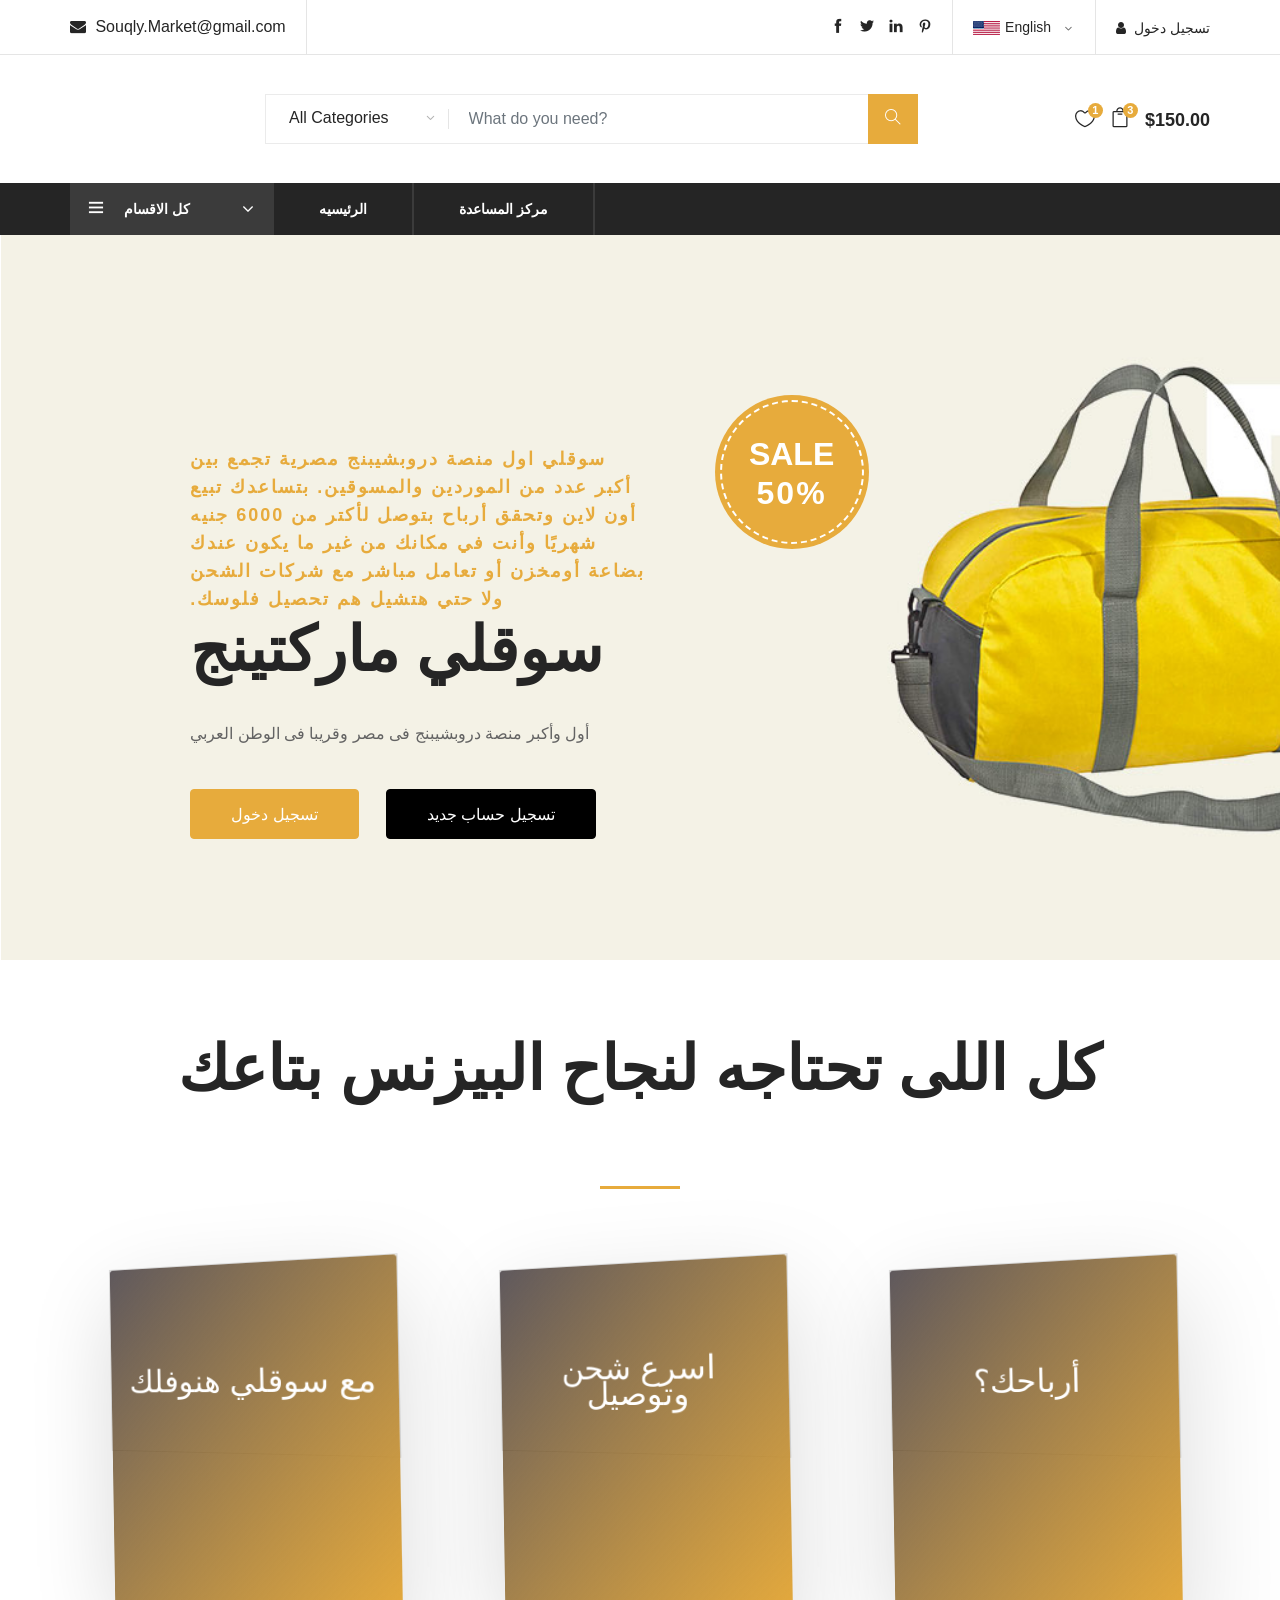
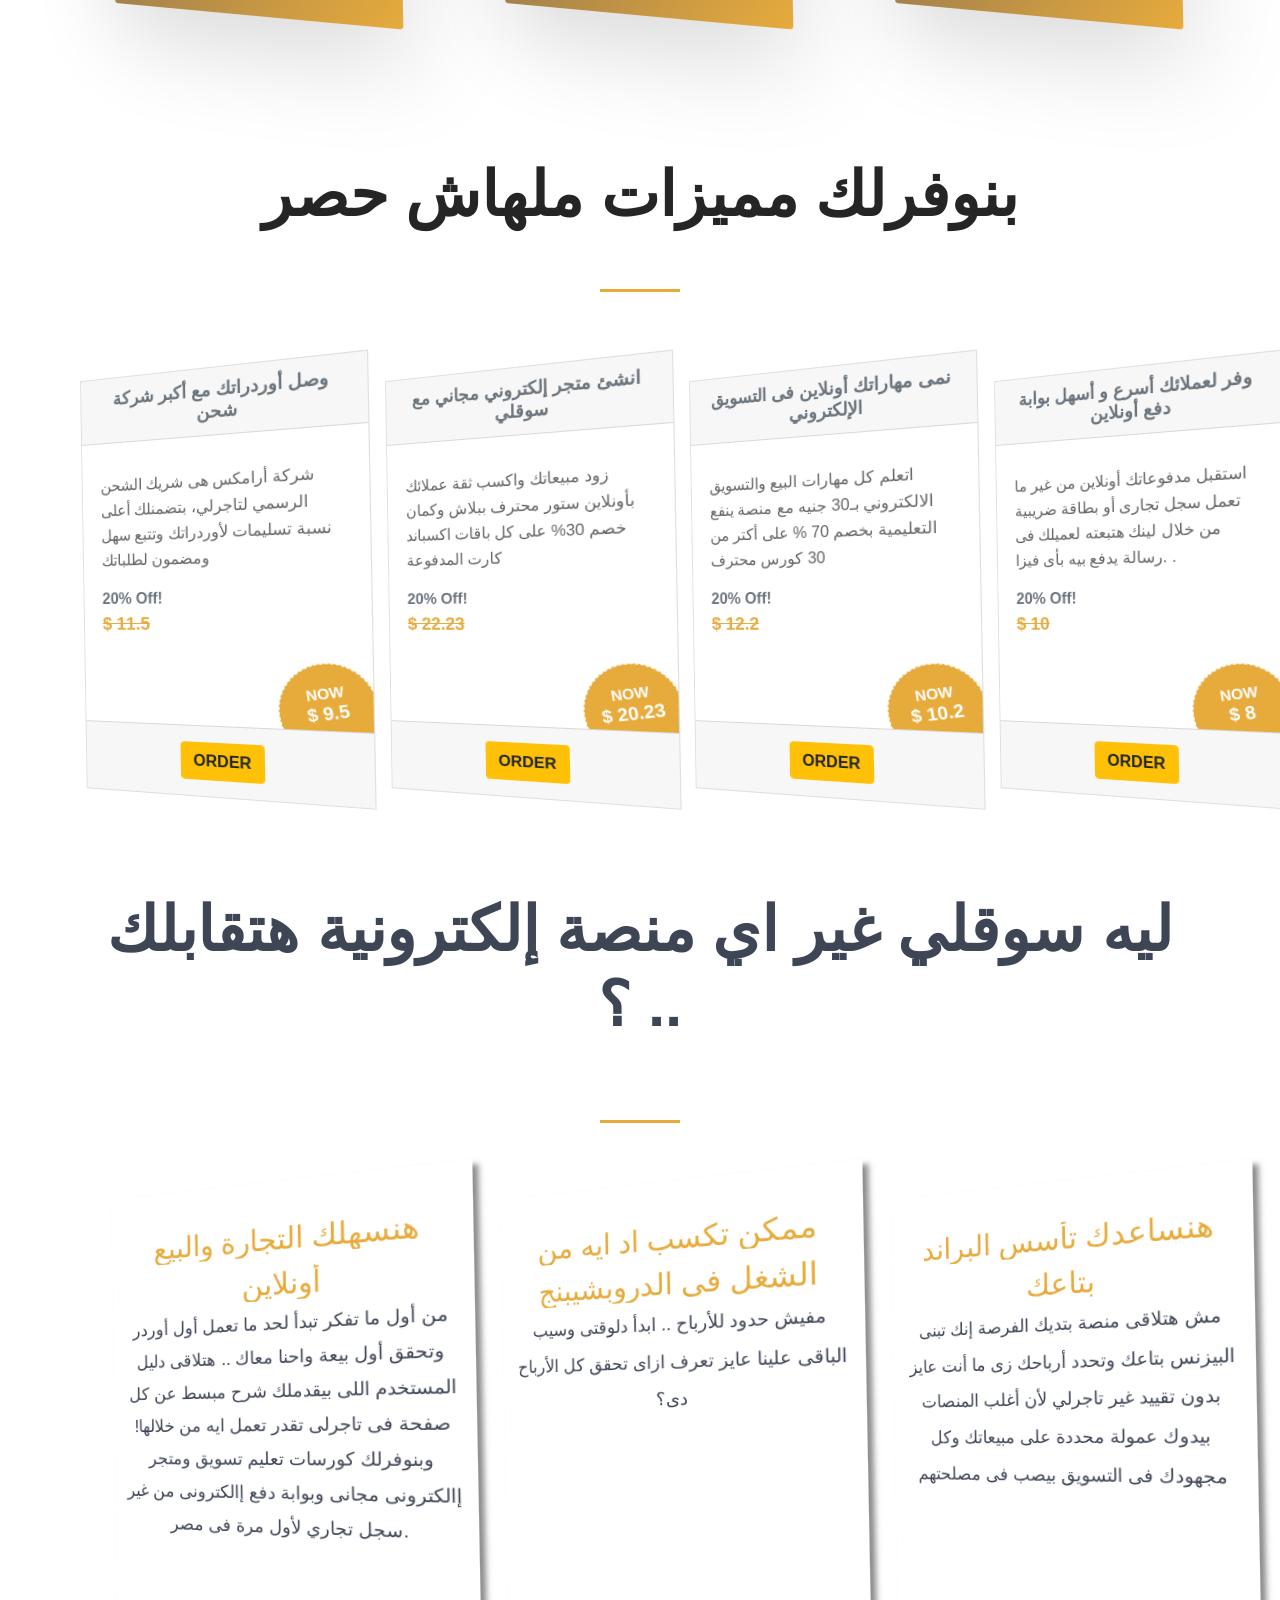
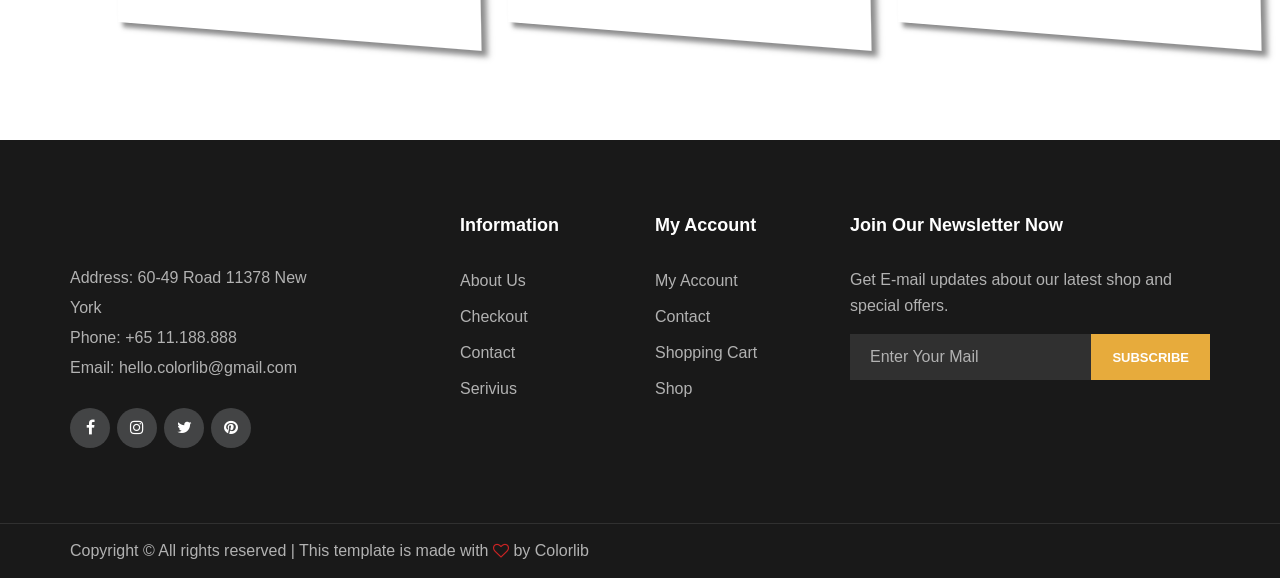
==== commit 12ff01a6: "Auto-generated commit [ci skip]" ====
--- a/index.html
+++ b/index.html
@@ -3,7 +3,7 @@
 <head>
   <meta charset="utf-8">
   <title>Souqly</title>
-  <base href="https://Ahmed-hussen.github.io/TESTGP">
+  <base href="Souqly-SPA">
   <meta name="viewport" content="width=device-width, initial-scale=1">
   <link rel="icon" type="image/x-icon" href="favicon.ico">
   <meta charset="UTF-8">
